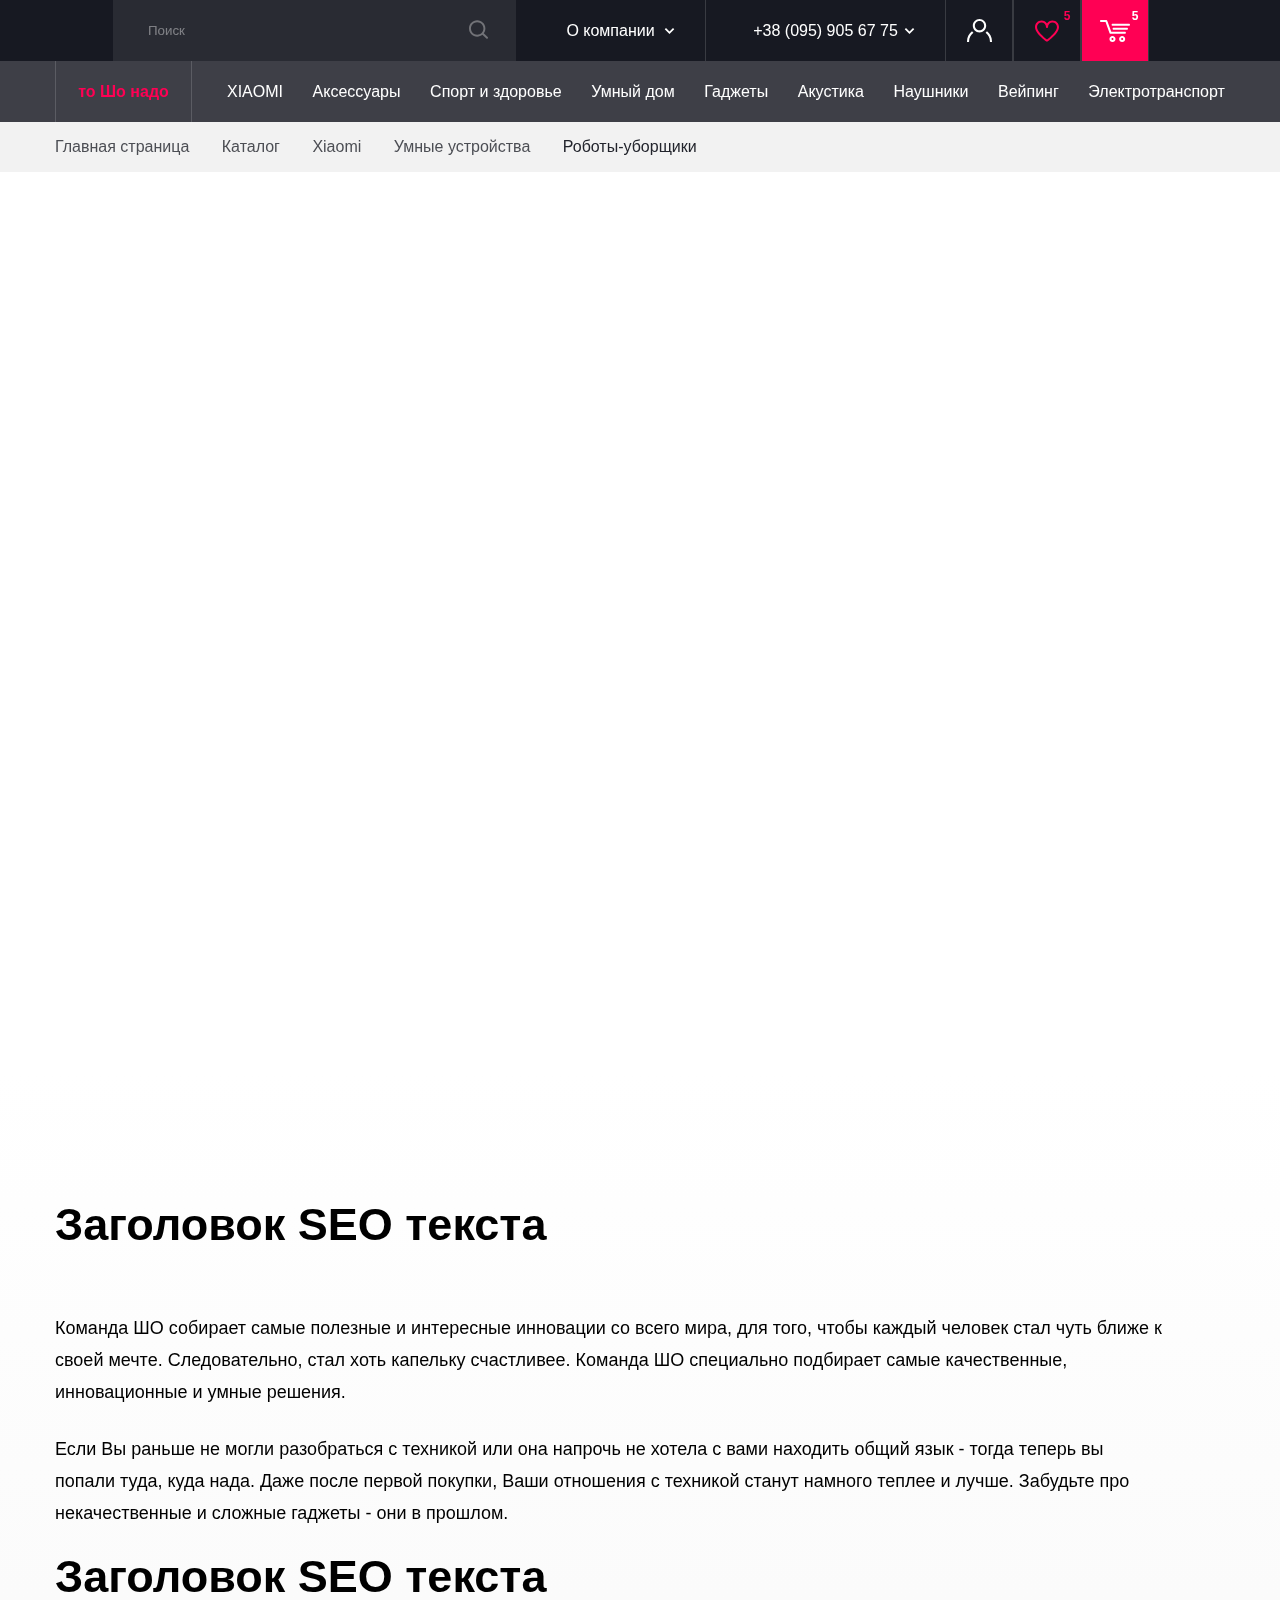
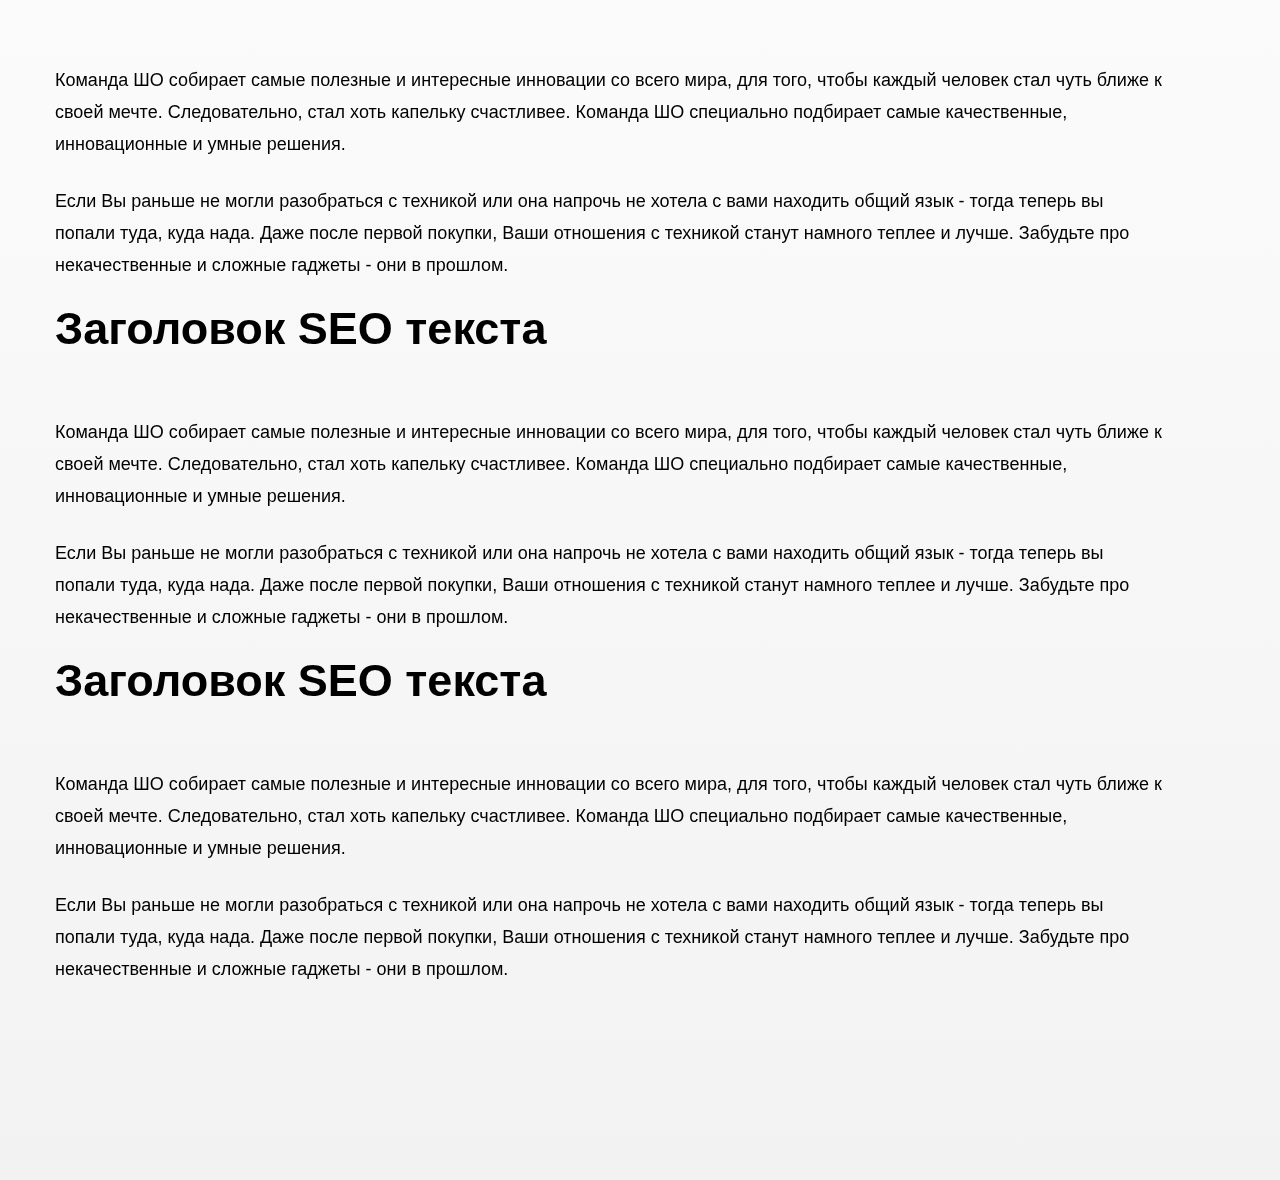
==== delivery.html @ 30cefb41 "created delivery" ====
<!DOCTYPE html>
<html lang="en">

<head>
    <meta charset="UTF-8">
    <meta name="description" content="">
    <meta name="viewport" content="width=device-width, initial-scale=1.0">
    <meta http-equiv="X-UA-Compatible" content="ie=edge">
    <title>Шонадо</title>

    <link rel="stylesheet" href="bower/normalize-css/normalize.css"/>
    <link rel="stylesheet" href="bower/font-awesome/css/font-awesome.css"/>
    <link rel="stylesheet" href="bower/slick-carousel/slick/slick.css"/>
    <link rel="stylesheet" href="libs/fancybox-master/dist/jquery.fancybox.min.css"/>
    <link rel="stylesheet" href="libs/malihu-custom-scrollbar-plugin-master/jquery.mCustomScrollbar.min.css"/>
    <link rel="stylesheet" href="libs/jRange-master/jquery.range.css"/>
    <link rel="stylesheet" href="libs/wow/css/animate.css"/>

    <link rel="stylesheet" href="css/main.css">
    <link rel="stylesheet" href="css/delivery.css">

    <script src="bower/jquery/dist/jquery.js"></script>
    <script src="bower/slick-carousel/slick/slick.min.js"></script>
    <script src="libs/fancybox-master/dist/jquery.fancybox.min.js"></script>
    <script src="libs/malihu-custom-scrollbar-plugin-master/jquery.mCustomScrollbar.concat.min.js"></script>
    <script src="libs/RobinHerbots-Inputmask-1f094e8/dist/jquery.inputmask.bundle.js"></script>
    <script src="libs/RobinHerbots-Inputmask-1f094e8/dist/inputmask/inputmask.phone.extensions.js"></script>
    <script src="libs/autosize-master/dist/autosize.min.js"></script>
    <script src="libs/ellipsis/jquery.ellipsis.min.js"></script>
    <script src="libs/jRange-master/jquery.range.js"></script>
    <script src="libs/wow/js/wow.min.js"></script>

    <script src="js/main.js"></script>

</head>

<body>
<header class="header">
    <div class="header__top">
        <div class="container">
            <a href="#" class="header__logo">
                <img src="img/header-logo.png" alt="">
            </a>

            <form action="" class="header__search">
                <input type="text" name="search" placeholder="Поиск">
                <button>
                    <svg xmlns="http://www.w3.org/2000/svg"
                         xmlns:xlink="http://www.w3.org/1999/xlink"
                         x="0px"
                         y="0px"
                         width="19px"
                         height="19px"
                         viewBox="0 0 19.468 18.96">
                        <path d="M19.149,17.229l-4.06-3.782c1.065-1.407,1.705-3.153,1.705-5.05C16.794,3.767,13.027,0,8.397,0S0,3.767,0,8.396
s3.767,8.396,8.397,8.396c2.014,0,3.863-0.714,5.311-1.9l4.078,3.798c0.193,0.18,0.438,0.269,0.682,0.269
c0.268,0,0.535-0.107,0.732-0.318C19.576,18.237,19.554,17.604,19.149,17.229z M2,8.396C2,4.869,4.87,2,8.397,2
s6.397,2.869,6.397,6.396s-2.87,6.396-6.397,6.396S2,11.924,2,8.396z"></path>
                    </svg>
                </button>

                <div class="header__result">
                    <div class="header__result-list-wrapper">
                        <div class="header__result-list">
                            <a href="#" class="header__result-item">
                                <div class="header__result-image">
                                    <img src="img/result__bg.png" alt="">
                                </div>
                                <div class="header__result-title">
                                    Набор объективов для смартфона MOMAX X-Lens
                                    5in1 Superior Lens Set (CAM6)
                                </div>
                            </a>
                            <!-- /.header__result-item -->

                            <a href="#" class="header__result-item">
                                <div class="header__result-image">
                                    <img src="img/result__bg.png" alt="">
                                </div>
                                <div class="header__result-title">
                                    Набор объективов для смартфона MOMAX X-Lens
                                    5in1 Superior Lens Set (CAM6)
                                </div>
                            </a>
                            <!-- /.header__result-item -->

                            <a href="#" class="header__result-item">
                                <div class="header__result-image">
                                    <img src="img/result__bg.png" alt="">
                                </div>
                                <div class="header__result-title">
                                    Набор объективов для смартфона MOMAX X-Lens
                                    5in1 Superior Lens Set (CAM6)
                                </div>
                            </a>
                            <!-- /.header__result-item -->

                            <a href="#" class="header__result-item">
                                <div class="header__result-image">
                                    <img src="img/result__bg.png" alt="">
                                </div>
                                <div class="header__result-title">
                                    Набор объективов для смартфона MOMAX X-Lens
                                    5in1 Superior Lens Set (CAM6)
                                </div>
                            </a>
                            <!-- /.header__result-item -->

                            <a href="#" class="header__result-item">
                                <div class="header__result-image">
                                    <img src="img/result__bg.png" alt="">
                                </div>
                                <div class="header__result-title">
                                    Набор объективов для смартфона MOMAX X-Lens
                                    5in1 Superior Lens Set (CAM6)
                                </div>
                            </a>
                            <!-- /.header__result-item -->
                            <a href="#" class="header__result-item">
                                <div class="header__result-image">
                                    <img src="img/result__bg.png" alt="">
                                </div>
                                <div class="header__result-title">
                                    Набор объективов для смартфона MOMAX X-Lens
                                    5in1 Superior Lens Set (CAM6)
                                </div>
                            </a>
                            <!-- /.header__result-item -->

                            <a href="#" class="header__result-item">
                                <div class="header__result-image">
                                    <img src="img/result__bg.png" alt="">
                                </div>
                                <div class="header__result-title">
                                    Набор объективов для смартфона MOMAX X-Lens
                                    5in1 Superior Lens Set (CAM6)
                                </div>
                            </a>
                            <!-- /.header__result-item -->

                            <a href="#" class="header__result-item">
                                <div class="header__result-image">
                                    <img src="img/result__bg.png" alt="">
                                </div>
                                <div class="header__result-title">
                                    Набор объективов для смартфона MOMAX X-Lens
                                    5in1 Superior Lens Set (CAM6)
                                </div>
                            </a>
                            <!-- /.header__result-item -->
                            <a href="#" class="header__result-item">
                                <div class="header__result-image">
                                    <img src="img/result__bg.png" alt="">
                                </div>
                                <div class="header__result-title">
                                    Набор объективов для смартфона MOMAX X-Lens
                                    5in1 Superior Lens Set (CAM6)
                                </div>
                            </a>
                            <!-- /.header__result-item -->

                            <a href="#" class="header__result-item">
                                <div class="header__result-image">
                                    <img src="img/result__bg.png" alt="">
                                </div>
                                <div class="header__result-title">
                                    Набор объективов для смартфона MOMAX X-Lens
                                    5in1 Superior Lens Set (CAM6)
                                </div>
                            </a>
                            <!-- /.header__result-item -->
                        </div>
                        <!-- /.header__list -->
                    </div>
                    <!-- /.header__result-list-wrapper -->

                    <a href="#" class="header__result-all">
                        Все результаты
                        <svg xmlns="http://www.w3.org/2000/svg"
                             xmlns:xlink="http://www.w3.org/1999/xlink"
                             x="0px"
                             y="0px"
                             width="18px"
                             height="16px"
                             viewBox="0 0 17.414 16">
                            <path d="M9.707,0.293c-0.391-0.391-1.023-0.391-1.414,0s-0.391,1.023,0,1.414L13.586,7H0v2h13.586l-5.293,5.293
c-0.391,0.391-0.391,1.023,0,1.414C8.488,15.902,8.744,16,9,16s0.512-0.098,0.707-0.293L17.414,8L9.707,0.293z"></path>
                        </svg>
                    </a>
                </div>
                <!-- /.header__result -->

            </form>
            <!-- /.header__search -->

            <div class="header__catalog">
                <a href="#">
                    <svg xmlns="http://www.w3.org/2000/svg" width="17" height="14" viewBox="0 0 17 14">
                        <defs>
                            <path id="a" d="M270 25v-2h17v2z"></path>
                            <path id="b" d="M270 31v-2h17v2z"></path>
                            <path id="c" d="M270 37v-2h17v2z"></path>
                        </defs>
                        <g transform="translate(-270 -23)">
                            <use fill="#fff" xlink:href="#a"></use>
                        </g>
                        <g transform="translate(-270 -23)">
                            <use fill="#fff" xlink:href="#b"></use>
                        </g>
                        <g transform="translate(-270 -23)">
                            <use fill="#fff" xlink:href="#c"></use>
                        </g>
                    </svg>
                    Каталог
                </a>

                <div class="header__mobile-menu-wrap">
                    <div class="header__mobile-menu-inner">
                        <div class="header__mobile-list">
                            <div class="header__mobile-btns">
                                <div class="header__mobile-btn">
                                    <a class="login" data-fancybox
                                       data-src="#sign"
                                       href="javascript:">
                                        <svg xmlns="http://www.w3.org/2000/svg"
                                             x="0px"
                                             y="0px"
                                             width="48px"
                                             height="45px"
                                             viewBox="0 0 24.108 22.187">
                                            <g>
                                                <path d="M4.828,11.851C1.903,14.053,0,17.542,0,21.477v0.71h2v-0.71c0-3.358,1.661-6.329,4.198-8.157C5.688,12.884,5.23,12.39,4.828,11.851z"></path>
                                                <path d="M19.28,11.851c-0.403,0.539-0.86,1.033-1.37,1.469c2.537,1.827,4.198,4.798,4.198,8.157v0.71h2v-0.71C24.108,17.542,22.205,14.053,19.28,11.851z"></path>
                                                <path d="M12.054,0C8.493,0,5.596,2.897,5.596,6.458c0,3.562,2.897,6.459,6.458,6.459s6.458-2.897,6.458-6.459C18.512,2.897,15.615,0,12.054,0z M12.054,10.917c-2.458,0-4.458-2-4.458-4.459C7.596,4,9.596,2,12.054,2c2.458,0,4.458,2,4.458,4.458C16.512,8.917,14.512,10.917,12.054,10.917z"></path>
                                            </g>
                                        </svg>
                                    </a>
                                    <!-- /.header__login -->
                                </div>
                                <!-- /.header__mobile-btn -->

                                <div class="header__mobile-btn">
                                    <a href="#" class="like">
                                        <svg xmlns="http://www.w3.org/2000/svg"
                                             x="0px"
                                             y="0px"
                                             width="48px"
                                             height="42px"
                                             viewBox="0 0 23.796 21.068">
                                            <path d="M17.347,0c-2.29,0-4.304,1.199-5.449,3.003C10.754,1.199,8.739,0,6.449,0C2.893,0,0,2.894,0,6.449c0,6.466,10.864,14.117,11.326,14.439c0.172,0.12,0.372,0.18,0.572,0.18s0.4-0.06,0.572-0.18c0.462-0.322,11.326-7.974,11.326-14.439C23.796,2.894,20.903,0,17.347,0z M11.898,18.838C8.678,16.472,2,10.688,2,6.449C2,3.996,3.996,2,6.449,2s4.449,1.996,4.449,4.449c0,0.553,0.448,1,1,1s1-0.447,1-1C12.898,3.996,14.894,2,17.347,2s4.449,1.996,4.449,4.449C21.796,10.683,15.118,16.47,11.898,18.838z"></path>
                                        </svg>
                                    </a>
                                    <!-- /.header__like -->
                                </div>
                                <!-- /.header__mobile-btn -->

                                <div class="header__mobile-btn search">
                                    <a href="#">
                                        <svg xmlns="http://www.w3.org/2000/svg"
                                             x="0px"
                                             y="0px"
                                             width="43px"
                                             height="41px"
                                             viewBox="0 0 19.468 18.96">
                                            <path fill="#fff"
                                                  d="M19.149,17.229l-4.06-3.782c1.065-1.407,1.705-3.153,1.705-5.05C16.794,3.767,13.027,0,8.397,0S0,3.767,0,8.396s3.767,8.396,8.397,8.396c2.014,0,3.863-0.714,5.311-1.9l4.078,3.798c0.193,0.18,0.438,0.269,0.682,0.269c0.268,0,0.535-0.107,0.732-0.318C19.576,18.237,19.554,17.604,19.149,17.229z M2,8.396C2,4.869,4.87,2,8.397,2s6.397,2.869,6.397,6.396s-2.87,6.396-6.397,6.396S2,11.924,2,8.396z"></path>
                                        </svg>
                                    </a>
                                    <!-- /.header__login -->
                                </div>
                                <!-- /.header__mobile-btn -->

                            </div>
                            <!-- /.header__mobile-btns -->

                            <div class="header__mobile-search">
                                <form action="" class="header__search">
                                    <input type="text" name="search" placeholder="Поиск">
                                    <button>
                                        <svg xmlns="http://www.w3.org/2000/svg"
                                             xmlns:xlink="http://www.w3.org/1999/xlink"
                                             x="0px"
                                             y="0px"
                                             width="19px"
                                             height="19px"
                                             viewBox="0 0 19.468 18.96">
                                            <path d="M19.149,17.229l-4.06-3.782c1.065-1.407,1.705-3.153,1.705-5.05C16.794,3.767,13.027,0,8.397,0S0,3.767,0,8.396
s3.767,8.396,8.397,8.396c2.014,0,3.863-0.714,5.311-1.9l4.078,3.798c0.193,0.18,0.438,0.269,0.682,0.269
c0.268,0,0.535-0.107,0.732-0.318C19.576,18.237,19.554,17.604,19.149,17.229z M2,8.396C2,4.869,4.87,2,8.397,2
s6.397,2.869,6.397,6.396s-2.87,6.396-6.397,6.396S2,11.924,2,8.396z"></path>
                                        </svg>
                                    </button>
                                </form>
                                <!-- /.header__search -->
                            </div>
                            <!-- /.header__mobile-search -->

                            <div class="header__mobile-phones">
                                <a href="tel:380959056775">+38 (095) 905 67 75</a>
                                <a href="tel:380675425335">+38 (067) 542 53 35</a>
                                <a href="#" class="recall">Перезвонить</a>
                            </div>
                            <!-- /.header__mobile-phones -->

                            <div class="header__mobile-about">
                                <a href="#" class="">
                                    О компании
                                    <span class="open active">
<svg version="1.1"
     id="Layer_1"
     xmlns="http://www.w3.org/2000/svg"
     xmlns:xlink="http://www.w3.org/1999/xlink"
     x="0px"
     y="0px"
     width="11px"
     height="6px"
     viewBox="0 0 16.121 10.182">
<g>
<polygon points="8.061,10.182 0,2.121 2.121,0 8.061,5.939 14,0 16.121,2.121 	"></polygon>
</g>
</svg>
</span>
                                    <span class="close">
<svg xmlns="http://www.w3.org/2000/svg" xmlns:xlink="http://www.w3.org/1999/xlink" x="0px" y="0px"
     width="11px" height="6px" viewBox="0 0 12.474 8.156">
<g>
<polygon points="11,8.156 6.237,2.96 1.474,8.156 0,6.804 6.237,0 12.474,6.804 	"></polygon>
</g>
</svg>
</span>
                                </a>

                                <div class="header__mobile-about-wrap">
                                    <div class="header__mobile-about-inner">
                                        <a href="#">О нас</a>
                                        <a href="#">Доставка</a>
                                        <a href="#">Оплата</a>
                                        <a href="#">Поставщикам</a>
                                        <a href="#">Новости</a>
                                        <a href="#">Отзывы</a>
                                        <a href="#">Контакты</a>
                                        <a href="#">FAQ</a>
                                        <a href="#">Сервисный центр</a>
                                    </div>
                                    <!-- /.header__mobile-about-inner -->
                                </div>
                                <!-- /.header__mobile-about-wrap -->
                            </div>
                            <!-- /.header__mobile-about -->
                        </div>
                        <!-- /.header__mobile-list -->
                    </div>
                    <!-- /.header__mobile-menu-inner -->
                </div>
                <!-- /.header__mobile-menu-wrap -->
            </div>
            <!-- /.header__catalog -->

            <div class="header__about">
                <a href="#" class="">
                    О компании
                    <span class="open active">
<svg version="1.1"
     id="Layer_1"
     xmlns="http://www.w3.org/2000/svg"
     xmlns:xlink="http://www.w3.org/1999/xlink"
     x="0px"
     y="0px"
     width="11px"
     height="6px"
     viewBox="0 0 16.121 10.182">
<g>
<polygon points="8.061,10.182 0,2.121 2.121,0 8.061,5.939 14,0 16.121,2.121 	"></polygon>
</g>
</svg>
</span>
                    <span class="close">
								<svg
                                        xmlns="http://www.w3.org/2000/svg"
                                        xmlns:xlink="http://www.w3.org/1999/xlink"
                                        x="0px"
                                        y="0px"
                                        width="11px"
                                        height="6px"
                                        viewBox="0 0 12.474 8.156">
								<g>
								<polygon points="11,8.156 6.237,2.96 1.474,8.156 0,6.804 6.237,0 12.474,6.804 	"></polygon>
								</g>
								</svg>
							</span>
                </a>

                <div class="header__about-hover">
                    <div class="header__about-inner">
                        <a data-fancybox
                           data-src="#add-to-cart"
                           href="javascript:;">О нас
                        </a>
                        <a data-fancybox
                           data-src="#good"
                           href="javascript:;">Доставка
                        </a>
                        <a data-fancybox
                           data-src="#store"
                           href="javascript:;">Оплата
                        </a>
                        <a data-fancybox
                           data-src="#callback"
                           href="javascript:;">Поставщикам
                        </a>
                        <a data-fancybox
                           data-src="#in-stock"
                           href="javascript:;">Новости
                        </a>
                        <a data-fancybox
                           data-src="#question"
                           href="javascript:;">Отзывы
                        </a>
                        <a href="#">Контакты</a>
                        <a href="#">FAQ</a>
                        <a href="#">Сервисный центр</a>
                    </div>
                    <!-- /.header__about-inner -->
                </div>
                <!-- /.header__about-hover -->
            </div>
            <!-- /.header__about -->

            <div class="header__phone">
                <a href="#">
                    +38 (095) 905 67 75
                    <span class="open active">
<svg version="1.1"
     id="Layer_1"
     xmlns="http://www.w3.org/2000/svg"
     xmlns:xlink="http://www.w3.org/1999/xlink"
     x="0px"
     y="0px"
     width="11px"
     height="6px"
     viewBox="0 0 16.121 10.182">
<g>
<polygon points="8.061,10.182 0,2.121 2.121,0 8.061,5.939 14,0 16.121,2.121 	"></polygon>
</g>
</svg>
</span>
                    <span class="close">
<svg xmlns="http://www.w3.org/2000/svg" xmlns:xlink="http://www.w3.org/1999/xlink" x="0px" y="0px"
     width="11px" height="6px" viewBox="0 0 12.474 8.156">
<g>
<polygon points="11,8.156 6.237,2.96 1.474,8.156 0,6.804 6.237,0 12.474,6.804 	"></polygon>
</g>
</svg>
</span>
                </a>

                <div class="header__phone-hover">
                    <div class="header__phone-inner">
                        <a href="tel:+380675425335">
                            +38 (067) 542 53 35
                        </a>
                        <a href="#" class="recall">
                            Перезвонить
                        </a>
                    </div>
                    <!-- /.header__phone-inner -->
                </div>
                <!-- /.header__phone-hover -->
            </div>
            <!-- /.header__phone -->

            <div class="header__action-link search">
                <a href="#">
                    <svg xmlns="http://www.w3.org/2000/svg" x="0px" y="0px"
                         width="19px" height="19px" viewBox="0 0 19.468 18.96">
                        <path fill="#fff" d="M19.149,17.229l-4.06-3.782c1.065-1.407,1.705-3.153,1.705-5.05C16.794,3.767,13.027,0,8.397,0S0,3.767,0,8.396
s3.767,8.396,8.397,8.396c2.014,0,3.863-0.714,5.311-1.9l4.078,3.798c0.193,0.18,0.438,0.269,0.682,0.269
c0.268,0,0.535-0.107,0.732-0.318C19.576,18.237,19.554,17.604,19.149,17.229z M2,8.396C2,4.869,4.87,2,8.397,2
s6.397,2.869,6.397,6.396s-2.87,6.396-6.397,6.396S2,11.924,2,8.396z"></path>
                    </svg>
                </a>
                <!-- /.header__login -->
            </div>
            <!-- /.header__action-link -->

            <div class="header__action-link">
                <a class="login" data-fancybox
                   data-src="#sign"
                   href="javascript:">
                    <svg xmlns="http://www.w3.org/2000/svg"
                         x="0px"
                         y="0px"
                         width="25px"
                         height="23px"
                         viewBox="0 0 24.108 22.187">
                        <g>
                            <path d="M4.828,11.851C1.903,14.053,0,17.542,0,21.477v0.71h2v-0.71c0-3.358,1.661-6.329,4.198-8.157
C5.688,12.884,5.23,12.39,4.828,11.851z"></path>
                            <path d="M19.28,11.851c-0.403,0.539-0.86,1.033-1.37,1.469c2.537,1.827,4.198,4.798,4.198,8.157v0.71h2v-0.71
C24.108,17.542,22.205,14.053,19.28,11.851z"></path>
                            <path d="M12.054,0C8.493,0,5.596,2.897,5.596,6.458c0,3.562,2.897,6.459,6.458,6.459s6.458-2.897,6.458-6.459
C18.512,2.897,15.615,0,12.054,0z M12.054,10.917c-2.458,0-4.458-2-4.458-4.459C7.596,4,9.596,2,12.054,2
c2.458,0,4.458,2,4.458,4.458C16.512,8.917,14.512,10.917,12.054,10.917z"></path>
                        </g>
                    </svg>
                </a>
                <!-- /.header__login -->
            </div>
            <!-- /.header__action-link -->

            <div class="header__action-link">
                <a href="#" class="like active">
                    <svg xmlns="http://www.w3.org/2000/svg"
                         x="0px"
                         y="0px"
                         width="24px"
                         height="22px"
                         viewBox="0 0 23.796 21.068">
                        <path d="M17.347,0c-2.29,0-4.304,1.199-5.449,3.003C10.754,1.199,8.739,0,6.449,0C2.893,0,0,2.894,0,6.449
c0,6.466,10.864,14.117,11.326,14.439c0.172,0.12,0.372,0.18,0.572,0.18s0.4-0.06,0.572-0.18
c0.462-0.322,11.326-7.974,11.326-14.439C23.796,2.894,20.903,0,17.347,0z M11.898,18.838C8.678,16.472,2,10.688,2,6.449
C2,3.996,3.996,2,6.449,2s4.449,1.996,4.449,4.449c0,0.553,0.448,1,1,1s1-0.447,1-1C12.898,3.996,14.894,2,17.347,2
s4.449,1.996,4.449,4.449C21.796,10.683,15.118,16.47,11.898,18.838z"></path>
                    </svg>
                    <span class="counter">5</span>
                </a>
                <!-- /.header__like -->

                <div class="like__fade">
                    Товар добавлен
                </div>
                <!-- /.like__fade -->
            </div>
            <!-- /.header__action-link -->

            <div class="header__action-link cart">
                <a href="#" class=" cart">
                    <svg xmlns="http://www.w3.org/2000/svg"
                         x="0px"
                         y="0px"
                         width="30px"
                         height="22px"
                         viewBox="0 0 29.292 21.479">
                        <g>
                            <path d="M28.292,3.542h-16c-0.552,0-1,0.447-1,1s0.448,1,1,1h16c0.552,0,1-0.447,1-1S28.844,3.542,28.292,3.542z"></path>
                            <path d="M26.292,7.542h-13c-0.552,0-1,0.447-1,1s0.448,1,1,1h13c0.552,0,1-0.447,1-1S26.844,7.542,26.292,7.542z"></path>
                            <path d="M24.292,11.542H10.994L7.065,0.66C6.922,0.264,6.546,0,6.125,0H1C0.448,0,0,0.447,0,1s0.448,1,1,1h4.423l3.928,10.882
c0.143,0.396,0.519,0.66,0.94,0.66h14c0.552,0,1-0.447,1-1S24.844,11.542,24.292,11.542z"></path>
                            <path d="M12.186,15.542c-1.637,0-2.969,1.332-2.969,2.969s1.332,2.969,2.969,2.969s2.969-1.332,2.969-2.969
S13.823,15.542,12.186,15.542z M12.186,19.479c-0.534,0-0.969-0.435-0.969-0.969s0.435-0.969,0.969-0.969s0.969,0.435,0.969,0.969
S12.72,19.479,12.186,19.479z"></path>
                            <path d="M21.64,15.542c-1.637,0-2.969,1.332-2.969,2.969s1.332,2.969,2.969,2.969s2.969-1.332,2.969-2.969
S23.277,15.542,21.64,15.542z M21.64,19.479c-0.534,0-0.969-0.435-0.969-0.969s0.435-0.969,0.969-0.969s0.969,0.435,0.969,0.969
S22.174,19.479,21.64,19.479z"></path>
                        </g>
                    </svg>
                    <span class="counter">5</span>
                </a>
                <!-- /.header__cart -->

                <div class="header__cart-hover">
                    <div class="header__cart-top">
                        <div class="header__cart-list">
                            <div class="header__cart-item">
                                <div class="header__item-left">
                                    <div class="header__item-image">
                                        <img src="img/hover-cart-image.png" alt="">
                                    </div>
                                    <!-- /.header__item-image -->
                                </div>
                                <!-- /.header__item-left -->

                                <div class="header__item-right">
                                    <div class="header__item-top">
                                        <div class="header__item-title">
                                            Акустика MARSHALL Portable Speaker Kilburn Black (409118)
                                        </div>
                                        <a href="#" class="header__item-delete">
                                            <svg xmlns="http://www.w3.org/2000/svg" x="0px" y="0px"
                                                 width="20px" height="25px" viewBox="0 0 20 25">
                                                <g>
                                                    <path fill="#d9d9d9" d="M18,8H2C1.7,8,1.417,8.135,1.227,8.366S0.96,8.902,1.02,9.196l3,15C4.113,24.663,4.523,25,5,25h10
c0.477,0,0.887-0.337,0.98-0.804l3-15c0.059-0.294-0.017-0.599-0.207-0.83S18.3,8,18,8z M14.18,23h-2l1.806-10.836
c0.091-0.544-0.277-1.06-0.822-1.15c-0.548-0.097-1.06,0.278-1.151,0.822L10.153,23H9.847L7.986,11.836
c-0.091-0.545-0.603-0.919-1.151-0.822c-0.544,0.091-0.913,0.606-0.822,1.15L7.82,23h-2l-2.6-13H16.78L14.18,23z"></path>
                                                    <path fill="#d9d9d9" d="M19,4h-4.101C14.434,1.721,12.414,0,10,0S5.566,1.721,5.101,4H1C0.448,4,0,4.447,0,5s0.448,1,1,1h18c0.552,0,1-0.447,1-1
S19.552,4,19,4z M10,2c1.302,0,2.402,0.839,2.816,2H7.184C7.598,2.839,8.698,2,10,2z"></path>
                                                </g>
                                            </svg>
                                        </a>
                                    </div>
                                    <!-- /.header__item-top -->

                                    <div class="header__item-bottom">
                                        <div class="header__cart-counter">
                                            <a href="#" class="header__cart-minus">
                                                <svg xmlns="http://www.w3.org/2000/svg" x="0px" y="0px"
                                                     width="31px" height="31px" viewBox="0 0 31 31">
                                                    <path fill="#b2b2b2" class="st0" d="M15.5,1C23.495,1,30,7.505,30,15.5S23.495,30,15.5,30S1,23.495,1,15.5S7.505,1,15.5,1 M15.5,0
C6.94,0,0,6.94,0,15.5S6.94,31,15.5,31S31,24.06,31,15.5S24.06,0,15.5,0L15.5,0z"></path>
                                                    <polygon fill="#b2b2b2"
                                                             class="st1"
                                                             points="21,15 16,15 15,15 10,15 10,16 16,16 21,16 "></polygon>
                                                </svg>
                                            </a>

                                            <span class="qnt">1</span>

                                            <a href="#" class="header__cart-plus">
                                                <svg xmlns="http://www.w3.org/2000/svg" x="0px" y="0px"
                                                     width="31px" height="31px" viewBox="0 0 31 31">
                                                    <path fill="#b2b2b2" class="st0" d="M15.5,1C23.495,1,30,7.505,30,15.5S23.495,30,15.5,30S1,23.495,1,15.5S7.505,1,15.5,1 M15.5,0
C6.94,0,0,6.94,0,15.5S6.94,31,15.5,31S31,24.06,31,15.5S24.06,0,15.5,0L15.5,0z"></path>
                                                    <polygon fill="#b2b2b2"
                                                             class="st1"
                                                             points="21,15 16,15 16,10 15,10 15,15 10,15 10,16 15,16 15,21 16,21 16,16 21,16 "></polygon>
                                                </svg>
                                            </a>
                                        </div>
                                        <!-- /.header__cart-counter -->

                                        <div class="header__item-price">
                                            <span>9 769</span>
                                            <span class="uah">грн</span>
                                        </div>
                                    </div>
                                    <!-- /.header__item-bottom -->
                                </div>
                                <!-- /.header__item-right -->
                            </div>
                            <!-- /.header__cart-item -->

                            <div class="header__cart-item">
                                <div class="header__item-left">
                                    <div class="header__item-image">
                                        <img src="img/hover-cart-image.png" alt="">
                                    </div>
                                    <!-- /.header__item-image -->
                                </div>
                                <!-- /.header__item-left -->

                                <div class="header__item-right">
                                    <div class="header__item-top">
                                        <div class="header__item-title">
                                            Акустика MARSHALL Portable Speaker Kilburn Black (409118)
                                        </div>
                                        <a href="#" class="header__item-delete">
                                            <svg xmlns="http://www.w3.org/2000/svg" x="0px" y="0px"
                                                 width="20px" height="25px" viewBox="0 0 20 25">
                                                <g>
                                                    <path fill="#d9d9d9" d="M18,8H2C1.7,8,1.417,8.135,1.227,8.366S0.96,8.902,1.02,9.196l3,15C4.113,24.663,4.523,25,5,25h10
c0.477,0,0.887-0.337,0.98-0.804l3-15c0.059-0.294-0.017-0.599-0.207-0.83S18.3,8,18,8z M14.18,23h-2l1.806-10.836
c0.091-0.544-0.277-1.06-0.822-1.15c-0.548-0.097-1.06,0.278-1.151,0.822L10.153,23H9.847L7.986,11.836
c-0.091-0.545-0.603-0.919-1.151-0.822c-0.544,0.091-0.913,0.606-0.822,1.15L7.82,23h-2l-2.6-13H16.78L14.18,23z"></path>
                                                    <path fill="#d9d9d9" d="M19,4h-4.101C14.434,1.721,12.414,0,10,0S5.566,1.721,5.101,4H1C0.448,4,0,4.447,0,5s0.448,1,1,1h18c0.552,0,1-0.447,1-1
S19.552,4,19,4z M10,2c1.302,0,2.402,0.839,2.816,2H7.184C7.598,2.839,8.698,2,10,2z"></path>
                                                </g>
                                            </svg>
                                        </a>
                                    </div>
                                    <!-- /.header__item-top -->

                                    <div class="header__item-bottom">
                                        <div class="header__cart-counter">
                                            <a href="#" class="header__cart-minus">
                                                <svg xmlns="http://www.w3.org/2000/svg" x="0px" y="0px"
                                                     width="31px" height="31px" viewBox="0 0 31 31">
                                                    <path fill="#b2b2b2" class="st0" d="M15.5,1C23.495,1,30,7.505,30,15.5S23.495,30,15.5,30S1,23.495,1,15.5S7.505,1,15.5,1 M15.5,0
C6.94,0,0,6.94,0,15.5S6.94,31,15.5,31S31,24.06,31,15.5S24.06,0,15.5,0L15.5,0z"></path>
                                                    <polygon fill="#b2b2b2"
                                                             class="st1"
                                                             points="21,15 16,15 15,15 10,15 10,16 16,16 21,16 "></polygon>
                                                </svg>
                                            </a>

                                            <span class="qnt">1</span>

                                            <a href="#" class="header__cart-plus">
                                                <svg xmlns="http://www.w3.org/2000/svg" x="0px" y="0px"
                                                     width="31px" height="31px" viewBox="0 0 31 31">
                                                    <path fill="#b2b2b2" class="st0" d="M15.5,1C23.495,1,30,7.505,30,15.5S23.495,30,15.5,30S1,23.495,1,15.5S7.505,1,15.5,1 M15.5,0
C6.94,0,0,6.94,0,15.5S6.94,31,15.5,31S31,24.06,31,15.5S24.06,0,15.5,0L15.5,0z"></path>
                                                    <polygon fill="#b2b2b2"
                                                             class="st1"
                                                             points="21,15 16,15 16,10 15,10 15,15 10,15 10,16 15,16 15,21 16,21 16,16 21,16 "></polygon>
                                                </svg>
                                            </a>
                                        </div>
                                        <!-- /.header__cart-counter -->

                                        <div class="header__item-price">
                                            <span>9 769</span>
                                            <span class="uah">грн</span>
                                        </div>
                                    </div>
                                    <!-- /.header__item-bottom -->
                                </div>
                                <!-- /.header__item-right -->
                            </div>
                            <!-- /.header__cart-item -->

                            <div class="header__cart-item">
                                <div class="header__item-left">
                                    <div class="header__item-image">
                                        <img src="img/hover-cart-image.png" alt="">
                                    </div>
                                    <!-- /.header__item-image -->
                                </div>
                                <!-- /.header__item-left -->

                                <div class="header__item-right">
                                    <div class="header__item-top">
                                        <div class="header__item-title">
                                            Акустика MARSHALL Portable Speaker Kilburn Black (409118)
                                        </div>
                                        <a href="#" class="header__item-delete">
                                            <svg xmlns="http://www.w3.org/2000/svg" x="0px" y="0px"
                                                 width="20px" height="25px" viewBox="0 0 20 25">
                                                <g>
                                                    <path fill="#d9d9d9" d="M18,8H2C1.7,8,1.417,8.135,1.227,8.366S0.96,8.902,1.02,9.196l3,15C4.113,24.663,4.523,25,5,25h10
c0.477,0,0.887-0.337,0.98-0.804l3-15c0.059-0.294-0.017-0.599-0.207-0.83S18.3,8,18,8z M14.18,23h-2l1.806-10.836
c0.091-0.544-0.277-1.06-0.822-1.15c-0.548-0.097-1.06,0.278-1.151,0.822L10.153,23H9.847L7.986,11.836
c-0.091-0.545-0.603-0.919-1.151-0.822c-0.544,0.091-0.913,0.606-0.822,1.15L7.82,23h-2l-2.6-13H16.78L14.18,23z"></path>
                                                    <path fill="#d9d9d9" d="M19,4h-4.101C14.434,1.721,12.414,0,10,0S5.566,1.721,5.101,4H1C0.448,4,0,4.447,0,5s0.448,1,1,1h18c0.552,0,1-0.447,1-1
S19.552,4,19,4z M10,2c1.302,0,2.402,0.839,2.816,2H7.184C7.598,2.839,8.698,2,10,2z"></path>
                                                </g>
                                            </svg>
                                        </a>
                                    </div>
                                    <!-- /.header__item-top -->

                                    <div class="header__item-bottom">
                                        <div class="header__cart-counter">
                                            <a href="#" class="header__cart-minus">
                                                <svg xmlns="http://www.w3.org/2000/svg" x="0px" y="0px"
                                                     width="31px" height="31px" viewBox="0 0 31 31">
                                                    <path fill="#b2b2b2" class="st0" d="M15.5,1C23.495,1,30,7.505,30,15.5S23.495,30,15.5,30S1,23.495,1,15.5S7.505,1,15.5,1 M15.5,0
C6.94,0,0,6.94,0,15.5S6.94,31,15.5,31S31,24.06,31,15.5S24.06,0,15.5,0L15.5,0z"></path>
                                                    <polygon fill="#b2b2b2"
                                                             class="st1"
                                                             points="21,15 16,15 15,15 10,15 10,16 16,16 21,16 "></polygon>
                                                </svg>
                                            </a>

                                            <span class="qnt">1</span>

                                            <a href="#" class="header__cart-plus">
                                                <svg xmlns="http://www.w3.org/2000/svg" x="0px" y="0px"
                                                     width="31px" height="31px" viewBox="0 0 31 31">
                                                    <path fill="#b2b2b2" class="st0" d="M15.5,1C23.495,1,30,7.505,30,15.5S23.495,30,15.5,30S1,23.495,1,15.5S7.505,1,15.5,1 M15.5,0
C6.94,0,0,6.94,0,15.5S6.94,31,15.5,31S31,24.06,31,15.5S24.06,0,15.5,0L15.5,0z"></path>
                                                    <polygon fill="#b2b2b2"
                                                             class="st1"
                                                             points="21,15 16,15 16,10 15,10 15,15 10,15 10,16 15,16 15,21 16,21 16,16 21,16 "></polygon>
                                                </svg>
                                            </a>
                                        </div>
                                        <!-- /.header__cart-counter -->

                                        <div class="header__item-price">
                                            <span>9 769</span>
                                            <span class="uah">грн</span>
                                        </div>
                                    </div>
                                    <!-- /.header__item-bottom -->
                                </div>
                                <!-- /.header__item-right -->
                            </div>
                            <!-- /.header__cart-item -->

                            <div class="header__cart-item">
                                <div class="header__item-left">
                                    <div class="header__item-image">
                                        <img src="img/hover-cart-image.png" alt="">
                                    </div>
                                    <!-- /.header__item-image -->
                                </div>
                                <!-- /.header__item-left -->

                                <div class="header__item-right">
                                    <div class="header__item-top">
                                        <div class="header__item-title">
                                            Акустика MARSHALL Portable Speaker Kilburn Black (409118)
                                        </div>
                                        <a href="#" class="header__item-delete">
                                            <svg xmlns="http://www.w3.org/2000/svg" x="0px" y="0px"
                                                 width="20px" height="25px" viewBox="0 0 20 25">
                                                <g>
                                                    <path fill="#d9d9d9" d="M18,8H2C1.7,8,1.417,8.135,1.227,8.366S0.96,8.902,1.02,9.196l3,15C4.113,24.663,4.523,25,5,25h10
c0.477,0,0.887-0.337,0.98-0.804l3-15c0.059-0.294-0.017-0.599-0.207-0.83S18.3,8,18,8z M14.18,23h-2l1.806-10.836
c0.091-0.544-0.277-1.06-0.822-1.15c-0.548-0.097-1.06,0.278-1.151,0.822L10.153,23H9.847L7.986,11.836
c-0.091-0.545-0.603-0.919-1.151-0.822c-0.544,0.091-0.913,0.606-0.822,1.15L7.82,23h-2l-2.6-13H16.78L14.18,23z"></path>
                                                    <path fill="#d9d9d9" d="M19,4h-4.101C14.434,1.721,12.414,0,10,0S5.566,1.721,5.101,4H1C0.448,4,0,4.447,0,5s0.448,1,1,1h18c0.552,0,1-0.447,1-1
S19.552,4,19,4z M10,2c1.302,0,2.402,0.839,2.816,2H7.184C7.598,2.839,8.698,2,10,2z"></path>
                                                </g>
                                            </svg>
                                        </a>
                                    </div>
                                    <!-- /.header__item-top -->

                                    <div class="header__item-bottom">
                                        <div class="header__cart-counter">
                                            <a href="#" class="header__cart-minus">
                                                <svg xmlns="http://www.w3.org/2000/svg" x="0px" y="0px"
                                                     width="31px" height="31px" viewBox="0 0 31 31">
                                                    <path fill="#b2b2b2" class="st0" d="M15.5,1C23.495,1,30,7.505,30,15.5S23.495,30,15.5,30S1,23.495,1,15.5S7.505,1,15.5,1 M15.5,0
C6.94,0,0,6.94,0,15.5S6.94,31,15.5,31S31,24.06,31,15.5S24.06,0,15.5,0L15.5,0z"></path>
                                                    <polygon fill="#b2b2b2"
                                                             class="st1"
                                                             points="21,15 16,15 15,15 10,15 10,16 16,16 21,16 "></polygon>
                                                </svg>
                                            </a>

                                            <span class="qnt">1</span>

                                            <a href="#" class="header__cart-plus">
                                                <svg xmlns="http://www.w3.org/2000/svg" x="0px" y="0px"
                                                     width="31px" height="31px" viewBox="0 0 31 31">
                                                    <path fill="#b2b2b2" class="st0" d="M15.5,1C23.495,1,30,7.505,30,15.5S23.495,30,15.5,30S1,23.495,1,15.5S7.505,1,15.5,1 M15.5,0
C6.94,0,0,6.94,0,15.5S6.94,31,15.5,31S31,24.06,31,15.5S24.06,0,15.5,0L15.5,0z"></path>
                                                    <polygon fill="#b2b2b2"
                                                             class="st1"
                                                             points="21,15 16,15 16,10 15,10 15,15 10,15 10,16 15,16 15,21 16,21 16,16 21,16 "></polygon>
                                                </svg>
                                            </a>
                                        </div>
                                        <!-- /.header__cart-counter -->

                                        <div class="header__item-price">
                                            <span>9 769</span>
                                            <span class="uah">грн</span>
                                        </div>
                                    </div>
                                    <!-- /.header__item-bottom -->
                                </div>
                                <!-- /.header__item-right -->
                            </div>
                            <!-- /.header__cart-item -->

                            <div class="header__cart-item">
                                <div class="header__item-left">
                                    <div class="header__item-image">
                                        <img src="img/hover-cart-image.png" alt="">
                                    </div>
                                    <!-- /.header__item-image -->
                                </div>
                                <!-- /.header__item-left -->

                                <div class="header__item-right">
                                    <div class="header__item-top">
                                        <div class="header__item-title">
                                            Акустика MARSHALL Portable Speaker Kilburn Black (409118)
                                        </div>
                                        <a href="#" class="header__item-delete">
                                            <svg xmlns="http://www.w3.org/2000/svg" x="0px" y="0px"
                                                 width="20px" height="25px" viewBox="0 0 20 25">
                                                <g>
                                                    <path fill="#d9d9d9" d="M18,8H2C1.7,8,1.417,8.135,1.227,8.366S0.96,8.902,1.02,9.196l3,15C4.113,24.663,4.523,25,5,25h10
c0.477,0,0.887-0.337,0.98-0.804l3-15c0.059-0.294-0.017-0.599-0.207-0.83S18.3,8,18,8z M14.18,23h-2l1.806-10.836
c0.091-0.544-0.277-1.06-0.822-1.15c-0.548-0.097-1.06,0.278-1.151,0.822L10.153,23H9.847L7.986,11.836
c-0.091-0.545-0.603-0.919-1.151-0.822c-0.544,0.091-0.913,0.606-0.822,1.15L7.82,23h-2l-2.6-13H16.78L14.18,23z"></path>
                                                    <path fill="#d9d9d9" d="M19,4h-4.101C14.434,1.721,12.414,0,10,0S5.566,1.721,5.101,4H1C0.448,4,0,4.447,0,5s0.448,1,1,1h18c0.552,0,1-0.447,1-1
S19.552,4,19,4z M10,2c1.302,0,2.402,0.839,2.816,2H7.184C7.598,2.839,8.698,2,10,2z"></path>
                                                </g>
                                            </svg>
                                        </a>
                                    </div>
                                    <!-- /.header__item-top -->

                                    <div class="header__item-bottom">
                                        <div class="header__cart-counter">
                                            <a href="#" class="header__cart-minus">
                                                <svg xmlns="http://www.w3.org/2000/svg" x="0px" y="0px"
                                                     width="31px" height="31px" viewBox="0 0 31 31">
                                                    <path fill="#b2b2b2" class="st0" d="M15.5,1C23.495,1,30,7.505,30,15.5S23.495,30,15.5,30S1,23.495,1,15.5S7.505,1,15.5,1 M15.5,0
C6.94,0,0,6.94,0,15.5S6.94,31,15.5,31S31,24.06,31,15.5S24.06,0,15.5,0L15.5,0z"></path>
                                                    <polygon fill="#b2b2b2"
                                                             class="st1"
                                                             points="21,15 16,15 15,15 10,15 10,16 16,16 21,16 "></polygon>
                                                </svg>
                                            </a>

                                            <span class="qnt">1</span>

                                            <a href="#" class="header__cart-plus">
                                                <svg xmlns="http://www.w3.org/2000/svg" x="0px" y="0px"
                                                     width="31px" height="31px" viewBox="0 0 31 31">
                                                    <path fill="#b2b2b2" class="st0" d="M15.5,1C23.495,1,30,7.505,30,15.5S23.495,30,15.5,30S1,23.495,1,15.5S7.505,1,15.5,1 M15.5,0
C6.94,0,0,6.94,0,15.5S6.94,31,15.5,31S31,24.06,31,15.5S24.06,0,15.5,0L15.5,0z"></path>
                                                    <polygon fill="#b2b2b2"
                                                             class="st1"
                                                             points="21,15 16,15 16,10 15,10 15,15 10,15 10,16 15,16 15,21 16,21 16,16 21,16 "></polygon>
                                                </svg>
                                            </a>
                                        </div>
                                        <!-- /.header__cart-counter -->

                                        <div class="header__item-price">
                                            <span>9 769</span>
                                            <span class="uah">грн</span>
                                        </div>
                                    </div>
                                    <!-- /.header__item-bottom -->
                                </div>
                                <!-- /.header__item-right -->
                            </div>
                            <!-- /.header__cart-item -->

                            <div class="header__cart-item">
                                <div class="header__item-left">
                                    <div class="header__item-image">
                                        <img src="img/hover-cart-image.png" alt="">
                                    </div>
                                    <!-- /.header__item-image -->
                                </div>
                                <!-- /.header__item-left -->

                                <div class="header__item-right">
                                    <div class="header__item-top">
                                        <div class="header__item-title">
                                            Акустика MARSHALL Portable Speaker Kilburn Black (409118)
                                        </div>
                                        <a href="#" class="header__item-delete">
                                            <svg xmlns="http://www.w3.org/2000/svg" x="0px" y="0px"
                                                 width="20px" height="25px" viewBox="0 0 20 25">
                                                <g>
                                                    <path fill="#d9d9d9" d="M18,8H2C1.7,8,1.417,8.135,1.227,8.366S0.96,8.902,1.02,9.196l3,15C4.113,24.663,4.523,25,5,25h10
c0.477,0,0.887-0.337,0.98-0.804l3-15c0.059-0.294-0.017-0.599-0.207-0.83S18.3,8,18,8z M14.18,23h-2l1.806-10.836
c0.091-0.544-0.277-1.06-0.822-1.15c-0.548-0.097-1.06,0.278-1.151,0.822L10.153,23H9.847L7.986,11.836
c-0.091-0.545-0.603-0.919-1.151-0.822c-0.544,0.091-0.913,0.606-0.822,1.15L7.82,23h-2l-2.6-13H16.78L14.18,23z"></path>
                                                    <path fill="#d9d9d9" d="M19,4h-4.101C14.434,1.721,12.414,0,10,0S5.566,1.721,5.101,4H1C0.448,4,0,4.447,0,5s0.448,1,1,1h18c0.552,0,1-0.447,1-1
S19.552,4,19,4z M10,2c1.302,0,2.402,0.839,2.816,2H7.184C7.598,2.839,8.698,2,10,2z"></path>
                                                </g>
                                            </svg>
                                        </a>
                                    </div>
                                    <!-- /.header__item-top -->

                                    <div class="header__item-bottom">
                                        <div class="header__cart-counter">
                                            <a href="#" class="header__cart-minus">
                                                <svg xmlns="http://www.w3.org/2000/svg" x="0px" y="0px"
                                                     width="31px" height="31px" viewBox="0 0 31 31">
                                                    <path fill="#b2b2b2" class="st0" d="M15.5,1C23.495,1,30,7.505,30,15.5S23.495,30,15.5,30S1,23.495,1,15.5S7.505,1,15.5,1 M15.5,0
C6.94,0,0,6.94,0,15.5S6.94,31,15.5,31S31,24.06,31,15.5S24.06,0,15.5,0L15.5,0z"></path>
                                                    <polygon fill="#b2b2b2"
                                                             class="st1"
                                                             points="21,15 16,15 15,15 10,15 10,16 16,16 21,16 "></polygon>
                                                </svg>
                                            </a>

                                            <span class="qnt">1</span>

                                            <a href="#" class="header__cart-plus">
                                                <svg xmlns="http://www.w3.org/2000/svg" x="0px" y="0px"
                                                     width="31px" height="31px" viewBox="0 0 31 31">
                                                    <path fill="#b2b2b2" class="st0" d="M15.5,1C23.495,1,30,7.505,30,15.5S23.495,30,15.5,30S1,23.495,1,15.5S7.505,1,15.5,1 M15.5,0
C6.94,0,0,6.94,0,15.5S6.94,31,15.5,31S31,24.06,31,15.5S24.06,0,15.5,0L15.5,0z"></path>
                                                    <polygon fill="#b2b2b2"
                                                             class="st1"
                                                             points="21,15 16,15 16,10 15,10 15,15 10,15 10,16 15,16 15,21 16,21 16,16 21,16 "></polygon>
                                                </svg>
                                            </a>
                                        </div>
                                        <!-- /.header__cart-counter -->

                                        <div class="header__item-price">
                                            <span>9 769</span>
                                            <span class="uah">грн</span>
                                        </div>
                                    </div>
                                    <!-- /.header__item-bottom -->
                                </div>
                                <!-- /.header__item-right -->
                            </div>
                            <!-- /.header__cart-item -->

                            <div class="header__cart-item">
                                <div class="header__item-left">
                                    <div class="header__item-image">
                                        <img src="img/hover-cart-image.png" alt="">
                                    </div>
                                    <!-- /.header__item-image -->
                                </div>
                                <!-- /.header__item-left -->

                                <div class="header__item-right">
                                    <div class="header__item-top">
                                        <div class="header__item-title">
                                            Акустика MARSHALL Portable Speaker Kilburn Black (409118)
                                        </div>
                                        <a href="#" class="header__item-delete">
                                            <svg xmlns="http://www.w3.org/2000/svg" x="0px" y="0px"
                                                 width="20px" height="25px" viewBox="0 0 20 25">
                                                <g>
                                                    <path fill="#d9d9d9" d="M18,8H2C1.7,8,1.417,8.135,1.227,8.366S0.96,8.902,1.02,9.196l3,15C4.113,24.663,4.523,25,5,25h10
c0.477,0,0.887-0.337,0.98-0.804l3-15c0.059-0.294-0.017-0.599-0.207-0.83S18.3,8,18,8z M14.18,23h-2l1.806-10.836
c0.091-0.544-0.277-1.06-0.822-1.15c-0.548-0.097-1.06,0.278-1.151,0.822L10.153,23H9.847L7.986,11.836
c-0.091-0.545-0.603-0.919-1.151-0.822c-0.544,0.091-0.913,0.606-0.822,1.15L7.82,23h-2l-2.6-13H16.78L14.18,23z"></path>
                                                    <path fill="#d9d9d9" d="M19,4h-4.101C14.434,1.721,12.414,0,10,0S5.566,1.721,5.101,4H1C0.448,4,0,4.447,0,5s0.448,1,1,1h18c0.552,0,1-0.447,1-1
S19.552,4,19,4z M10,2c1.302,0,2.402,0.839,2.816,2H7.184C7.598,2.839,8.698,2,10,2z"></path>
                                                </g>
                                            </svg>
                                        </a>
                                    </div>
                                    <!-- /.header__item-top -->

                                    <div class="header__item-bottom">
                                        <div class="header__cart-counter">
                                            <a href="#" class="header__cart-minus">
                                                <svg xmlns="http://www.w3.org/2000/svg" x="0px" y="0px"
                                                     width="31px" height="31px" viewBox="0 0 31 31">
                                                    <path fill="#b2b2b2" class="st0" d="M15.5,1C23.495,1,30,7.505,30,15.5S23.495,30,15.5,30S1,23.495,1,15.5S7.505,1,15.5,1 M15.5,0
C6.94,0,0,6.94,0,15.5S6.94,31,15.5,31S31,24.06,31,15.5S24.06,0,15.5,0L15.5,0z"></path>
                                                    <polygon fill="#b2b2b2"
                                                             class="st1"
                                                             points="21,15 16,15 15,15 10,15 10,16 16,16 21,16 "></polygon>
                                                </svg>
                                            </a>

                                            <span class="qnt">1</span>

                                            <a href="#" class="header__cart-plus">
                                                <svg xmlns="http://www.w3.org/2000/svg" x="0px" y="0px"
                                                     width="31px" height="31px" viewBox="0 0 31 31">
                                                    <path fill="#b2b2b2" class="st0" d="M15.5,1C23.495,1,30,7.505,30,15.5S23.495,30,15.5,30S1,23.495,1,15.5S7.505,1,15.5,1 M15.5,0
C6.94,0,0,6.94,0,15.5S6.94,31,15.5,31S31,24.06,31,15.5S24.06,0,15.5,0L15.5,0z"></path>
                                                    <polygon fill="#b2b2b2"
                                                             class="st1"
                                                             points="21,15 16,15 16,10 15,10 15,15 10,15 10,16 15,16 15,21 16,21 16,16 21,16 "></polygon>
                                                </svg>
                                            </a>
                                        </div>
                                        <!-- /.header__cart-counter -->

                                        <div class="header__item-price">
                                            <span>9 769</span>
                                            <span class="uah">грн</span>
                                        </div>
                                    </div>
                                    <!-- /.header__item-bottom -->
                                </div>
                                <!-- /.header__item-right -->
                            </div>
                            <!-- /.header__cart-item -->
                        </div>
                        <!-- /.header__cart-list -->
                    </div>
                    <!-- /.header__cart-top -->

                    <div class="header__cart-bottom">
                        <div class="header__cart-price">
                            <span>К оплате:</span>
                            <span class="price">827 329</span>
                            <span class="uah">грн</span>
                        </div>

                        <a href="#" class="header__cart-order">
                            Оформить заказ
                        </a>
                    </div>
                    <!-- /.header__cart-bottom -->
                </div>
                <!-- /.header__cart-hover -->

            </div>
            <!-- /.header__action-link -->
        </div>
        <!-- /.container -->
    </div>
    <!-- /.header__top -->

    <div class="header__mobile-top">
        <a href="#" class="header__mobile-toggle">
            <svg xmlns="http://www.w3.org/2000/svg" x="0px" y="0px"
                 width="36px" height="30px" viewBox="0 0 36 30">
                <g>
                    <path fill="#fff"
                          d="M34,26H2c-1.105,0-2,0.895-2,2c0,1.105,0.895,2,2,2h32c1.105,0,2-0.895,2-2C36,26.895,35.105,26,34,26z"></path>
                    <path fill="#fff"
                          d="M2,17h22c1.105,0,2-0.895,2-2c0-1.105-0.895-2-2-2H2c-1.105,0-2,0.895-2,2C0,16.105,0.895,17,2,17z"></path>
                    <path fill="#fff"
                          d="M2,4h32c1.105,0,2-0.895,2-2c0-1.105-0.895-2-2-2H2C0.895,0,0,0.895,0,2C0,3.105,0.895,4,2,4z"></path>
                </g>
            </svg>
        </a>

        <a href="#" class="header__mobile-logo">
            <img src="img/mobile-logo.png" alt="">
        </a>

        <div class="header__action-link cart">
            <a href="#" class="cart">
                <svg xmlns="http://www.w3.org/2000/svg"
                     x="0px"
                     y="0px"
                     width="44px"
                     height="32px"
                     viewBox="0 0 29.292 21.479">
                    <g>
                        <path d="M28.292,3.542h-16c-0.552,0-1,0.447-1,1s0.448,1,1,1h16c0.552,0,1-0.447,1-1S28.844,3.542,28.292,3.542z"></path>
                        <path d="M26.292,7.542h-13c-0.552,0-1,0.447-1,1s0.448,1,1,1h13c0.552,0,1-0.447,1-1S26.844,7.542,26.292,7.542z"></path>
                        <path d="M24.292,11.542H10.994L7.065,0.66C6.922,0.264,6.546,0,6.125,0H1C0.448,0,0,0.447,0,1s0.448,1,1,1h4.423l3.928,10.882
c0.143,0.396,0.519,0.66,0.94,0.66h14c0.552,0,1-0.447,1-1S24.844,11.542,24.292,11.542z"></path>
                        <path d="M12.186,15.542c-1.637,0-2.969,1.332-2.969,2.969s1.332,2.969,2.969,2.969s2.969-1.332,2.969-2.969
S13.823,15.542,12.186,15.542z M12.186,19.479c-0.534,0-0.969-0.435-0.969-0.969s0.435-0.969,0.969-0.969s0.969,0.435,0.969,0.969
S12.72,19.479,12.186,19.479z"></path>
                        <path d="M21.64,15.542c-1.637,0-2.969,1.332-2.969,2.969s1.332,2.969,2.969,2.969s2.969-1.332,2.969-2.969
S23.277,15.542,21.64,15.542z M21.64,19.479c-0.534,0-0.969-0.435-0.969-0.969s0.435-0.969,0.969-0.969s0.969,0.435,0.969,0.969
S22.174,19.479,21.64,19.479z"></path>
                    </g>
                </svg>
                <span class="counter">5</span>
            </a>
            <!-- /.header__cart -->
        </div>
        <!-- /.header__action-link -->

        <div class="header__mobile-favorite">
            Товар добавлен в избранное
        </div>
        <!-- /.header__mobile-favorite -->
    </div>
    <!-- /.header__mobile-top -->

    <div class="header__bottom">
        <div class="container">
            <div class="header__logo-descr">
                <a href="#">то Шо надо</a>
            </div>
            <div class="header__nav">
                <div class="header__nav-item">
                    <a href="#" class="submenu">XIAOMI</a>

                    <div class="header__bottom-hover-menu">
                        <div class="header__hover-left">
                            <div class="header__hover-menu-back">
                                <a href="#">
                                    <svg xmlns="http://www.w3.org/2000/svg"
                                         xmlns:xlink="http://www.w3.org/1999/xlink"
                                         x="0px"
                                         y="0px"
                                         width="17px"
                                         height="16px"
                                         viewBox="0 0 17.414 16">
                                        <path d="M9.707,0.293c-0.391-0.391-1.023-0.391-1.414,0s-0.391,1.023,0,1.414L13.586,7H0v2h13.586l-5.293,5.293
	c-0.391,0.391-0.391,1.023,0,1.414C8.488,15.902,8.744,16,9,16s0.512-0.098,0.707-0.293L17.414,8L9.707,0.293z"></path>
                                    </svg>
                                    Каталог товаров
                                </a>
                            </div>
                            <!-- /.header__hover-back -->

                            <div class="header__hover-list">
                                <div data-tab="1" class="header__hover-list-item active">
                                    <a href="#">
                                        Аксессуары
                                        <i class="fa fa-chevron-right" aria-hidden="true"></i>
                                    </a>
                                </div>
                                <!-- /.header__hover-list-item -->

                                <div data-tab="2" class="header__hover-list-item">
                                    <a href="#">
                                        Гаджеты
                                        <i class="fa fa-chevron-right" aria-hidden="true"></i>
                                    </a>
                                </div>
                                <!-- /.header__hover-list-item -->

                                <div data-tab="3" class="header__hover-list-item">
                                    <a href="#">
                                        Акустика и наушники
                                        <i class="fa fa-chevron-right" aria-hidden="true"></i>
                                    </a>
                                </div>
                                <!-- /.header__hover-list-item -->

                                <div data-tab="4" class="header__hover-list-item">
                                    <a href="#">
                                        Фитнес и здоровье
                                        <i class="fa fa-chevron-right" aria-hidden="true"></i>
                                    </a>
                                </div>
                                <!-- /.header__hover-list-item -->

                                <div data-tab="5" class="header__hover-list-item">
                                    <a href="#">
                                        Мультимедиа
                                        <i class="fa fa-chevron-right" aria-hidden="true"></i>
                                    </a>
                                </div>
                                <!-- /.header__hover-list-item -->

                                <div data-tab="6" class="header__hover-list-item">
                                    <a href="#">
                                        Персональный транспорт
                                        <i class="fa fa-chevron-right" aria-hidden="true"></i>
                                    </a>
                                </div>
                                <!-- /.header__hover-list-item -->

                                <div data-tab="7" class="header__hover-list-item">
                                    <a href="#">
                                        Умные устройства
                                        <i class="fa fa-chevron-right" aria-hidden="true"></i>
                                    </a>
                                </div>
                                <!-- /.header__hover-list-item -->
                            </div>
                            <!-- /.header__hover-list -->
                        </div>
                        <!-- /.header__hover-left -->

                        <div class="header__hover-right">
                            <div class="header__hover-menu-back">
                                <a href="#">
                                    <svg xmlns="http://www.w3.org/2000/svg"
                                         xmlns:xlink="http://www.w3.org/1999/xlink"
                                         x="0px"
                                         y="0px"
                                         width="17px"
                                         height="16px"
                                         viewBox="0 0 17.414 16">
                                        <path d="M9.707,0.293c-0.391-0.391-1.023-0.391-1.414,0s-0.391,1.023,0,1.414L13.586,7H0v2h13.586l-5.293,5.293
	c-0.391,0.391-0.391,1.023,0,1.414C8.488,15.902,8.744,16,9,16s0.512-0.098,0.707-0.293L17.414,8L9.707,0.293z"></path>
                                    </svg>
                                    Каталог товаров
                                </a>
                            </div>
                            <!-- /.header__hover-back -->

                            <div class="header__hover-tab active" data-tab="1">
                                <div class="header__right-item">
                                    <a href="#">
                                        <div class="header__hover-item-image gadget">
                                            <img src="img/hover-menu-image-1.png" alt="">
                                        </div>
                                        <!-- /.header__hover-item-image -->

                                        <div class="header__hover-item-title">Для носимых устройств</div>
                                    </a>
                                </div>
                                <!-- /.header__right-item -->

                                <div class="header__right-item">
                                    <a href="#">
                                        <div class="header__hover-item-image case">
                                            <img src="img/hover-menu-image-2.png" alt="">
                                        </div>
                                        <!-- /.header__hover-item-image -->

                                        <div class="header__hover-item-title">Чехлы</div>
                                    </a>
                                </div>
                                <!-- /.header__right-item -->

                                <div class="header__right-item">
                                    <a href="#">
                                        <div class="header__hover-item-image charger">
                                            <img src="img/hover-menu-image-3.png" alt="">
                                        </div>
                                        <!-- /.header__hover-item-image -->

                                        <div class="header__hover-item-title">Зарядные устройства</div>
                                    </a>
                                </div>
                                <!-- /.header__right-item -->

                                <div class="header__right-item">
                                    <a href="#">
                                        <div class="header__hover-item-image cable">
                                            <img src="img/hover-menu-image-4.png" alt="">
                                        </div>
                                        <!-- /.header__hover-item-image -->

                                        <div class="header__hover-item-title">Кабели и переходники</div>
                                    </a>
                                </div>
                                <!-- /.header__right-item -->

                                <div class="header__right-item">
                                    <a href="#">
                                        <div class="header__hover-item-image battery">
                                            <img src="img/hover-menu-image-5.png" alt="">
                                        </div>
                                        <!-- /.header__hover-item-image -->

                                        <div class="header__hover-item-title">Внешний аккумулятор</div>
                                    </a>
                                </div>
                                <!-- /.header__right-item -->

                                <div class="header__right-item">
                                    <a href="#">
                                        <div class="header__hover-item-image headphone">
                                            <img src="img/hover-menu-image-6.png" alt="">
                                        </div>
                                        <!-- /.header__hover-item-image -->

                                        <div class="header__hover-item-title">Наушники и гарнитуры</div>
                                    </a>
                                </div>
                                <!-- /.header__right-item -->

                                <div class="header__right-item">
                                    <a href="#">
                                        <div class="header__hover-item-image camera">
                                            <img src="img/hover-menu-image-7.png" alt="">
                                        </div>
                                        <!-- /.header__hover-item-image -->

                                        <div class="header__hover-item-title">Для экшн-камер</div>
                                    </a>
                                </div>
                                <!-- /.header__right-item -->

                                <div class="header__right-item">
                                    <a href="#">
                                        <div class="header__hover-item-image bag">
                                            <img src="img/hover-menu-image-8.png" alt="">
                                        </div>
                                        <!-- /.header__hover-item-image -->

                                        <div class="header__hover-item-title">Медиаплеер</div>
                                    </a>
                                </div>
                                <!-- /.header__right-item -->

                                <div class="header__right-item">
                                    <a href="#">
                                        <div class="header__hover-item-image bag">
                                            <img src="img/hover-menu-image-8.png" alt="">
                                        </div>
                                        <!-- /.header__hover-item-image -->

                                        <div class="header__hover-item-title">Сумки, рюкзаки и чемоданы</div>
                                    </a>
                                </div>
                                <!-- /.header__right-item -->

                                <div class="header__right-item all">
                                    <a href="#">
                                        Все товары
                                        <svg xmlns="http://www.w3.org/2000/svg"
                                             xmlns:xlink="http://www.w3.org/1999/xlink"
                                             x="0px"
                                             y="0px"
                                             width="18px"
                                             height="16px"
                                             viewBox="0 0 17.414 16">
                                            <path d="M9.707,0.293c-0.391-0.391-1.023-0.391-1.414,0s-0.391,1.023,0,1.414L13.586,7H0v2h13.586l-5.293,5.293
c-0.391,0.391-0.391,1.023,0,1.414C8.488,15.902,8.744,16,9,16s0.512-0.098,0.707-0.293L17.414,8L9.707,0.293z"></path>
                                        </svg>
                                    </a>
                                </div>
                                <!-- /.header__right-item -->
                            </div>
                            <!-- /.header__hover-tab -->

                            <div class="header__hover-tab" data-tab="2">

                                <div class="header__right-item">
                                    <a href="#">
                                        <div class="header__hover-item-image battery">
                                            <img src="img/hover-menu-image-5.png" alt="">
                                        </div>
                                        <!-- /.header__hover-item-image -->

                                        <div class="header__hover-item-title">Внешний аккумулятор</div>
                                    </a>
                                </div>
                                <!-- /.header__right-item -->

                                <div class="header__right-item">
                                    <a href="#">
                                        <div class="header__hover-item-image headphone">
                                            <img src="img/hover-menu-image-6.png" alt="">
                                        </div>
                                        <!-- /.header__hover-item-image -->

                                        <div class="header__hover-item-title">Наушники и гарнитуры</div>
                                    </a>
                                </div>
                                <!-- /.header__right-item -->

                                <div class="header__right-item">
                                    <a href="#">
                                        <div class="header__hover-item-image camera">
                                            <img src="img/hover-menu-image-7.png" alt="">
                                        </div>
                                        <!-- /.header__hover-item-image -->

                                        <div class="header__hover-item-title">Для экшн-камер</div>
                                    </a>
                                </div>
                                <!-- /.header__right-item -->

                                <div class="header__right-item">
                                    <a href="#">
                                        <div class="header__hover-item-image bag">
                                            <img src="img/hover-menu-image-8.png" alt="">
                                        </div>
                                        <!-- /.header__hover-item-image -->

                                        <div class="header__hover-item-title">Медиаплеер</div>
                                    </a>
                                </div>
                                <!-- /.header__right-item -->

                                <div class="header__right-item">
                                    <a href="#">
                                        <div class="header__hover-item-image bag">
                                            <img src="img/hover-menu-image-8.png" alt="">
                                        </div>
                                        <!-- /.header__hover-item-image -->

                                        <div class="header__hover-item-title">Сумки, рюкзаки и чемоданы</div>
                                    </a>
                                </div>
                                <!-- /.header__right-item -->

                                <div class="header__right-item all">
                                    <a href="#">
                                        Все товары
                                        <svg xmlns="http://www.w3.org/2000/svg"
                                             xmlns:xlink="http://www.w3.org/1999/xlink"
                                             x="0px"
                                             y="0px"
                                             width="18px"
                                             height="16px"
                                             viewBox="0 0 17.414 16">
                                            <path d="M9.707,0.293c-0.391-0.391-1.023-0.391-1.414,0s-0.391,1.023,0,1.414L13.586,7H0v2h13.586l-5.293,5.293
c-0.391,0.391-0.391,1.023,0,1.414C8.488,15.902,8.744,16,9,16s0.512-0.098,0.707-0.293L17.414,8L9.707,0.293z"></path>
                                        </svg>
                                    </a>
                                </div>
                                <!-- /.header__right-item -->
                            </div>
                            <!-- /.header__hover-tab -->

                            <div class="header__hover-tab" data-tab="3">
                                <div class="header__right-item">
                                    <a href="#">
                                        <div class="header__hover-item-image gadget">
                                            <img src="img/hover-menu-image-1.png" alt="">
                                        </div>
                                        <!-- /.header__hover-item-image -->

                                        <div class="header__hover-item-title">Для носимых устройств</div>
                                    </a>
                                </div>
                                <!-- /.header__right-item -->

                                <div class="header__right-item">
                                    <a href="#">
                                        <div class="header__hover-item-image bag">
                                            <img src="img/hover-menu-image-8.png" alt="">
                                        </div>
                                        <!-- /.header__hover-item-image -->

                                        <div class="header__hover-item-title">Медиаплеер</div>
                                    </a>
                                </div>
                                <!-- /.header__right-item -->

                                <div class="header__right-item">
                                    <a href="#">
                                        <div class="header__hover-item-image bag">
                                            <img src="img/hover-menu-image-8.png" alt="">
                                        </div>
                                        <!-- /.header__hover-item-image -->

                                        <div class="header__hover-item-title">Сумки, рюкзаки и чемоданы</div>
                                    </a>
                                </div>
                                <!-- /.header__right-item -->

                                <div class="header__right-item all">
                                    <a href="#">
                                        Все товары
                                        <svg xmlns="http://www.w3.org/2000/svg"
                                             xmlns:xlink="http://www.w3.org/1999/xlink"
                                             x="0px"
                                             y="0px"
                                             width="18px"
                                             height="16px"
                                             viewBox="0 0 17.414 16">
                                            <path d="M9.707,0.293c-0.391-0.391-1.023-0.391-1.414,0s-0.391,1.023,0,1.414L13.586,7H0v2h13.586l-5.293,5.293
c-0.391,0.391-0.391,1.023,0,1.414C8.488,15.902,8.744,16,9,16s0.512-0.098,0.707-0.293L17.414,8L9.707,0.293z"></path>
                                        </svg>
                                    </a>
                                </div>
                                <!-- /.header__right-item -->
                            </div>
                            <!-- /.header__hover-tab -->

                            <div class="header__hover-tab" data-tab="4">
                                <div class="header__right-item">
                                    <a href="#">
                                        <div class="header__hover-item-image gadget">
                                            <img src="img/hover-menu-image-1.png" alt="">
                                        </div>
                                        <!-- /.header__hover-item-image -->

                                        <div class="header__hover-item-title">Для носимых устройств</div>
                                    </a>
                                </div>
                                <!-- /.header__right-item -->

                                <div class="header__right-item">
                                    <a href="#">
                                        <div class="header__hover-item-image headphone">
                                            <img src="img/hover-menu-image-6.png" alt="">
                                        </div>
                                        <!-- /.header__hover-item-image -->

                                        <div class="header__hover-item-title">Наушники и гарнитуры</div>
                                    </a>
                                </div>
                                <!-- /.header__right-item -->

                                <div class="header__right-item">
                                    <a href="#">
                                        <div class="header__hover-item-image camera">
                                            <img src="img/hover-menu-image-7.png" alt="">
                                        </div>
                                        <!-- /.header__hover-item-image -->

                                        <div class="header__hover-item-title">Для экшн-камер</div>
                                    </a>
                                </div>
                                <!-- /.header__right-item -->

                                <div class="header__right-item">
                                    <a href="#">
                                        <div class="header__hover-item-image bag">
                                            <img src="img/hover-menu-image-8.png" alt="">
                                        </div>
                                        <!-- /.header__hover-item-image -->

                                        <div class="header__hover-item-title">Медиаплеер</div>
                                    </a>
                                </div>
                                <!-- /.header__right-item -->

                                <div class="header__right-item">
                                    <a href="#">
                                        <div class="header__hover-item-image bag">
                                            <img src="img/hover-menu-image-8.png" alt="">
                                        </div>
                                        <!-- /.header__hover-item-image -->

                                        <div class="header__hover-item-title">Сумки, рюкзаки и чемоданы</div>
                                    </a>
                                </div>
                                <!-- /.header__right-item -->

                                <div class="header__right-item all">
                                    <a href="#">
                                        Все товары
                                        <svg xmlns="http://www.w3.org/2000/svg"
                                             xmlns:xlink="http://www.w3.org/1999/xlink"
                                             x="0px"
                                             y="0px"
                                             width="18px"
                                             height="16px"
                                             viewBox="0 0 17.414 16">
                                            <path d="M9.707,0.293c-0.391-0.391-1.023-0.391-1.414,0s-0.391,1.023,0,1.414L13.586,7H0v2h13.586l-5.293,5.293
c-0.391,0.391-0.391,1.023,0,1.414C8.488,15.902,8.744,16,9,16s0.512-0.098,0.707-0.293L17.414,8L9.707,0.293z"></path>
                                        </svg>
                                    </a>
                                </div>
                                <!-- /.header__right-item -->
                            </div>
                            <!-- /.header__hover-tab -->

                            <div class="header__hover-tab" data-tab="5">

                                <div class="header__right-item">
                                    <a href="#">
                                        <div class="header__hover-item-image battery">
                                            <img src="img/hover-menu-image-5.png" alt="">
                                        </div>
                                        <!-- /.header__hover-item-image -->

                                        <div class="header__hover-item-title">Внешний аккумулятор</div>
                                    </a>
                                </div>
                                <!-- /.header__right-item -->

                                <div class="header__right-item">
                                    <a href="#">
                                        <div class="header__hover-item-image headphone">
                                            <img src="img/hover-menu-image-6.png" alt="">
                                        </div>
                                        <!-- /.header__hover-item-image -->

                                        <div class="header__hover-item-title">Наушники и гарнитуры</div>
                                    </a>
                                </div>
                                <!-- /.header__right-item -->

                                <div class="header__right-item">
                                    <a href="#">
                                        <div class="header__hover-item-image camera">
                                            <img src="img/hover-menu-image-7.png" alt="">
                                        </div>
                                        <!-- /.header__hover-item-image -->

                                        <div class="header__hover-item-title">Для экшн-камер</div>
                                    </a>
                                </div>
                                <!-- /.header__right-item -->

                                <div class="header__right-item">
                                    <a href="#">
                                        <div class="header__hover-item-image bag">
                                            <img src="img/hover-menu-image-8.png" alt="">
                                        </div>
                                        <!-- /.header__hover-item-image -->

                                        <div class="header__hover-item-title">Медиаплеер</div>
                                    </a>
                                </div>
                                <!-- /.header__right-item -->

                                <div class="header__right-item">
                                    <a href="#">
                                        <div class="header__hover-item-image bag">
                                            <img src="img/hover-menu-image-8.png" alt="">
                                        </div>
                                        <!-- /.header__hover-item-image -->

                                        <div class="header__hover-item-title">Сумки, рюкзаки и чемоданы</div>
                                    </a>
                                </div>
                                <!-- /.header__right-item -->

                                <div class="header__right-item all">
                                    <a href="#">
                                        Все товары
                                        <svg xmlns="http://www.w3.org/2000/svg"
                                             xmlns:xlink="http://www.w3.org/1999/xlink"
                                             x="0px"
                                             y="0px"
                                             width="18px"
                                             height="16px"
                                             viewBox="0 0 17.414 16">
                                            <path d="M9.707,0.293c-0.391-0.391-1.023-0.391-1.414,0s-0.391,1.023,0,1.414L13.586,7H0v2h13.586l-5.293,5.293
c-0.391,0.391-0.391,1.023,0,1.414C8.488,15.902,8.744,16,9,16s0.512-0.098,0.707-0.293L17.414,8L9.707,0.293z"></path>
                                        </svg>
                                    </a>
                                </div>
                                <!-- /.header__right-item -->
                            </div>
                            <!-- /.header__hover-tab -->

                            <div class="header__hover-tab" data-tab="6">
                                <div class="header__right-item">
                                    <a href="#">
                                        <div class="header__hover-item-image gadget">
                                            <img src="img/hover-menu-image-1.png" alt="">
                                        </div>
                                        <!-- /.header__hover-item-image -->

                                        <div class="header__hover-item-title">Для носимых устройств</div>
                                    </a>
                                </div>
                                <!-- /.header__right-item -->

                                <div class="header__right-item">
                                    <a href="#">
                                        <div class="header__hover-item-image case">
                                            <img src="img/hover-menu-image-2.png" alt="">
                                        </div>
                                        <!-- /.header__hover-item-image -->

                                        <div class="header__hover-item-title">Чехлы</div>
                                    </a>
                                </div>
                                <!-- /.header__right-item -->

                                <div class="header__right-item">
                                    <a href="#">
                                        <div class="header__hover-item-image bag">
                                            <img src="img/hover-menu-image-8.png" alt="">
                                        </div>
                                        <!-- /.header__hover-item-image -->

                                        <div class="header__hover-item-title">Медиаплеер</div>
                                    </a>
                                </div>
                                <!-- /.header__right-item -->

                                <div class="header__right-item">
                                    <a href="#">
                                        <div class="header__hover-item-image bag">
                                            <img src="img/hover-menu-image-8.png" alt="">
                                        </div>
                                        <!-- /.header__hover-item-image -->

                                        <div class="header__hover-item-title">Сумки, рюкзаки и чемоданы</div>
                                    </a>
                                </div>
                                <!-- /.header__right-item -->

                                <div class="header__right-item all">
                                    <a href="#">
                                        Все товары
                                        <svg xmlns="http://www.w3.org/2000/svg"
                                             xmlns:xlink="http://www.w3.org/1999/xlink"
                                             x="0px"
                                             y="0px"
                                             width="18px"
                                             height="16px"
                                             viewBox="0 0 17.414 16">
                                            <path d="M9.707,0.293c-0.391-0.391-1.023-0.391-1.414,0s-0.391,1.023,0,1.414L13.586,7H0v2h13.586l-5.293,5.293
c-0.391,0.391-0.391,1.023,0,1.414C8.488,15.902,8.744,16,9,16s0.512-0.098,0.707-0.293L17.414,8L9.707,0.293z"></path>
                                        </svg>
                                    </a>
                                </div>
                                <!-- /.header__right-item -->
                            </div>
                            <!-- /.header__hover-tab -->

                            <div class="header__hover-tab" data-tab="7">
                                <div class="header__right-item">
                                    <a href="#">
                                        <div class="header__hover-item-image gadget">
                                            <img src="img/hover-menu-image-1.png" alt="">
                                        </div>
                                        <!-- /.header__hover-item-image -->

                                        <div class="header__hover-item-title">Для носимых устройств</div>
                                    </a>
                                </div>
                                <!-- /.header__right-item -->

                                <div class="header__right-item">
                                    <a href="#">
                                        <div class="header__hover-item-image bag">
                                            <img src="img/hover-menu-image-8.png" alt="">
                                        </div>
                                        <!-- /.header__hover-item-image -->

                                        <div class="header__hover-item-title">Медиаплеер</div>
                                    </a>
                                </div>
                                <!-- /.header__right-item -->

                                <div class="header__right-item">
                                    <a href="#">
                                        <div class="header__hover-item-image bag">
                                            <img src="img/hover-menu-image-8.png" alt="">
                                        </div>
                                        <!-- /.header__hover-item-image -->

                                        <div class="header__hover-item-title">Сумки, рюкзаки и чемоданы</div>
                                    </a>
                                </div>
                                <!-- /.header__right-item -->

                                <div class="header__right-item all">
                                    <a href="#">
                                        Все товары
                                        <svg xmlns="http://www.w3.org/2000/svg"
                                             xmlns:xlink="http://www.w3.org/1999/xlink"
                                             x="0px"
                                             y="0px"
                                             width="18px"
                                             height="16px"
                                             viewBox="0 0 17.414 16">
                                            <path d="M9.707,0.293c-0.391-0.391-1.023-0.391-1.414,0s-0.391,1.023,0,1.414L13.586,7H0v2h13.586l-5.293,5.293
c-0.391,0.391-0.391,1.023,0,1.414C8.488,15.902,8.744,16,9,16s0.512-0.098,0.707-0.293L17.414,8L9.707,0.293z"></path>
                                        </svg>
                                    </a>
                                </div>
                                <!-- /.header__right-item -->
                            </div>
                            <!-- /.header__hover-tab -->
                        </div>
                        <!-- /.header__hover-right -->
                    </div>
                    <!-- /.header__bottom-hover-menu -->
                </div>
                <!-- /.header__nav-item -->

                <div class="header__nav-item">
                    <a href="#">Аксессуары</a>
                </div>
                <!-- /.header__nav-item -->

                <div class="header__nav-item">
                    <a href="#">Спорт и здоровье</a>
                </div>
                <!-- /.header__nav-item -->

                <div class="header__nav-item">
                    <a href="#">Умный дом</a>
                </div>
                <!-- /.header__nav-item -->

                <div class="header__nav-item">
                    <a href="#" class="submenu">Гаджеты</a>

                    <div class="header__bottom-hover-menu">

                        <div class="header__hover-left">
                            <div class="header__hover-menu-back">
                                <a href="#">
                                    <svg xmlns="http://www.w3.org/2000/svg"
                                         xmlns:xlink="http://www.w3.org/1999/xlink"
                                         x="0px"
                                         y="0px"
                                         width="17px"
                                         height="16px"
                                         viewBox="0 0 17.414 16">
                                        <path d="M9.707,0.293c-0.391-0.391-1.023-0.391-1.414,0s-0.391,1.023,0,1.414L13.586,7H0v2h13.586l-5.293,5.293
	c-0.391,0.391-0.391,1.023,0,1.414C8.488,15.902,8.744,16,9,16s0.512-0.098,0.707-0.293L17.414,8L9.707,0.293z"></path>
                                    </svg>
                                    Каталог товаров
                                </a>
                            </div>
                            <!-- /.header__hover-back -->

                            <div class="header__hover-list">
                                <div data-tab="1" class="header__hover-list-item active">
                                    <a href="#">
                                        Гаджеты и аксессуары
                                        <i class="fa fa-chevron-right" aria-hidden="true"></i>
                                    </a>
                                </div>
                                <!-- /.header__hover-list-item -->

                                <div data-tab="2" class="header__hover-list-item">
                                    <a href="#">
                                        Детские смарт-часы
                                    </a>
                                </div>
                                <!-- /.header__hover-list-item -->

                                <div data-tab="3" class="header__hover-list-item">
                                    <a href="#">
                                        Мобильные телефоны
                                    </a>
                                </div>
                                <!-- /.header__hover-list-item -->

                                <div data-tab="4" class="header__hover-list-item">
                                    <a href="#">
                                        Виртуальная реальность и 3D
                                    </a>
                                </div>
                                <!-- /.header__hover-list-item -->

                                <div data-tab="5" class="header__hover-list-item">
                                    <a href="#">
                                        IP камеры
                                    </a>
                                </div>
                                <!-- /.header__hover-list-item -->

                                <div data-tab="6" class="header__hover-list-item">
                                    <a href="#">
                                        Квадрокоптеры
                                    </a>
                                </div>
                                <!-- /.header__hover-list-item -->
                            </div>
                            <!-- /.header__hover-list -->
                        </div>
                        <!-- /.header__hover-left -->

                        <div class="header__hover-right">
                            <div class="header__hover-menu-back">
                                <a href="#">
                                    <svg xmlns="http://www.w3.org/2000/svg"
                                         xmlns:xlink="http://www.w3.org/1999/xlink"
                                         x="0px"
                                         y="0px"
                                         width="17px"
                                         height="16px"
                                         viewBox="0 0 17.414 16">
                                        <path d="M9.707,0.293c-0.391-0.391-1.023-0.391-1.414,0s-0.391,1.023,0,1.414L13.586,7H0v2h13.586l-5.293,5.293
	c-0.391,0.391-0.391,1.023,0,1.414C8.488,15.902,8.744,16,9,16s0.512-0.098,0.707-0.293L17.414,8L9.707,0.293z"></path>
                                    </svg>
                                    Каталог товаров
                                </a>
                            </div>
                            <!-- /.header__hover-back -->

                            <div class="header__hover-tab active" data-tab="1">
                                <div class="header__right-item">
                                    <a href="#">
                                        <div class="header__hover-item-image gadget">
                                            <img src="img/hover-menu-image-1.png" alt="">
                                        </div>
                                        <!-- /.header__hover-item-image -->

                                        <div class="header__hover-item-title">Для носимых устройств</div>
                                    </a>
                                </div>
                                <!-- /.header__right-item -->

                                <div class="header__right-item">
                                    <a href="#">
                                        <div class="header__hover-item-image case">
                                            <img src="img/hover-menu-image-2.png" alt="">
                                        </div>
                                        <!-- /.header__hover-item-image -->

                                        <div class="header__hover-item-title">Чехлы</div>
                                    </a>
                                </div>
                                <!-- /.header__right-item -->

                                <div class="header__right-item">
                                    <a href="#">
                                        <div class="header__hover-item-image charger">
                                            <img src="img/hover-menu-image-3.png" alt="">
                                        </div>
                                        <!-- /.header__hover-item-image -->

                                        <div class="header__hover-item-title">Зарядные устройства</div>
                                    </a>
                                </div>
                                <!-- /.header__right-item -->

                                <div class="header__right-item">
                                    <a href="#">
                                        <div class="header__hover-item-image cable">
                                            <img src="img/hover-menu-image-4.png" alt="">
                                        </div>
                                        <!-- /.header__hover-item-image -->

                                        <div class="header__hover-item-title">Кабели и переходники</div>
                                    </a>
                                </div>
                                <!-- /.header__right-item -->

                                <div class="header__right-item">
                                    <a href="#">
                                        <div class="header__hover-item-image battery">
                                            <img src="img/hover-menu-image-5.png" alt="">
                                        </div>
                                        <!-- /.header__hover-item-image -->

                                        <div class="header__hover-item-title">Внешний аккумулятор</div>
                                    </a>
                                </div>
                                <!-- /.header__right-item -->

                                <div class="header__right-item">
                                    <a href="#">
                                        <div class="header__hover-item-image headphone">
                                            <img src="img/hover-menu-image-6.png" alt="">
                                        </div>
                                        <!-- /.header__hover-item-image -->

                                        <div class="header__hover-item-title">Наушники и гарнитуры</div>
                                    </a>
                                </div>
                                <!-- /.header__right-item -->

                                <div class="header__right-item">
                                    <a href="#">
                                        <div class="header__hover-item-image camera">
                                            <img src="img/hover-menu-image-7.png" alt="">
                                        </div>
                                        <!-- /.header__hover-item-image -->

                                        <div class="header__hover-item-title">Для экшн-камер</div>
                                    </a>
                                </div>
                                <!-- /.header__right-item -->

                                <div class="header__right-item">
                                    <a href="#">
                                        <div class="header__hover-item-image bag">
                                            <img src="img/hover-menu-image-8.png" alt="">
                                        </div>
                                        <!-- /.header__hover-item-image -->

                                        <div class="header__hover-item-title">Медиаплеер</div>
                                    </a>
                                </div>
                                <!-- /.header__right-item -->

                                <div class="header__right-item">
                                    <a href="#">
                                        <div class="header__hover-item-image bag">
                                            <img src="img/hover-menu-image-8.png" alt="">
                                        </div>
                                        <!-- /.header__hover-item-image -->

                                        <div class="header__hover-item-title">Сумки, рюкзаки и чемоданы</div>
                                    </a>
                                </div>
                                <!-- /.header__right-item -->

                                <div class="header__right-item all">
                                    <a href="#">
                                        Все товары
                                        <svg xmlns="http://www.w3.org/2000/svg"
                                             xmlns:xlink="http://www.w3.org/1999/xlink"
                                             x="0px"
                                             y="0px"
                                             width="18px"
                                             height="16px"
                                             viewBox="0 0 17.414 16">
                                            <path d="M9.707,0.293c-0.391-0.391-1.023-0.391-1.414,0s-0.391,1.023,0,1.414L13.586,7H0v2h13.586l-5.293,5.293
c-0.391,0.391-0.391,1.023,0,1.414C8.488,15.902,8.744,16,9,16s0.512-0.098,0.707-0.293L17.414,8L9.707,0.293z"></path>
                                        </svg>
                                    </a>
                                </div>
                                <!-- /.header__right-item -->
                            </div>
                            <!-- /.header__hover-tab -->

                            <div class="header__hover-tab not-list" data-tab="2">
                                <div class="header__hover-image-bg">
                                    <img src="img/menu-2-image.png" alt="">
                                </div>
                                <!-- /.header__hover-image-bg -->

                                <a href="#" class="header__hover-button">
                                    Детские смарт-часы
                                    <svg xmlns="http://www.w3.org/2000/svg"
                                         xmlns:xlink="http://www.w3.org/1999/xlink"
                                         x="0px"
                                         y="0px"
                                         width="18px"
                                         height="16px"
                                         viewBox="0 0 17.414 16">
                                        <path d="M9.707,0.293c-0.391-0.391-1.023-0.391-1.414,0s-0.391,1.023,0,1.414L13.586,7H0v2h13.586l-5.293,5.293
c-0.391,0.391-0.391,1.023,0,1.414C8.488,15.902,8.744,16,9,16s0.512-0.098,0.707-0.293L17.414,8L9.707,0.293z"></path>
                                    </svg>
                                </a>
                                <!-- /.header__hover-button -->
                            </div>
                            <!-- /.header__hover-tab -->

                            <div class="header__hover-tab not-list" data-tab="3">
                                <div class="header__hover-image-bg">
                                    <img src="img/menu-2-image.png" alt="">
                                </div>
                                <!-- /.header__hover-image-bg -->

                                <a href="#" class="header__hover-button">
                                    Мобильные телефоны
                                    <svg xmlns="http://www.w3.org/2000/svg"
                                         xmlns:xlink="http://www.w3.org/1999/xlink"
                                         x="0px"
                                         y="0px"
                                         width="17px"
                                         height="16px"
                                         viewBox="0 0 17.414 16">
                                        <path d="M9.707,0.293c-0.391-0.391-1.023-0.391-1.414,0s-0.391,1.023,0,1.414L13.586,7H0v2h13.586l-5.293,5.293
c-0.391,0.391-0.391,1.023,0,1.414C8.488,15.902,8.744,16,9,16s0.512-0.098,0.707-0.293L17.414,8L9.707,0.293z"></path>
                                    </svg>
                                </a>
                                <!-- /.header__hover-button -->
                            </div>
                            <!-- /.header__hover-tab -->

                            <div class="header__hover-tab not-list" data-tab="4">
                                <div class="header__hover-image-bg">
                                    <img src="img/menu-2-image.png" alt="">
                                </div>
                                <!-- /.header__hover-image-bg -->

                                <a href="#" class="header__hover-button">
                                    Виртуальная реальность и 3D
                                    <svg xmlns="http://www.w3.org/2000/svg"
                                         xmlns:xlink="http://www.w3.org/1999/xlink"
                                         x="0px"
                                         y="0px"
                                         width="17px"
                                         height="16px"
                                         viewBox="0 0 17.414 16">
                                        <path d="M9.707,0.293c-0.391-0.391-1.023-0.391-1.414,0s-0.391,1.023,0,1.414L13.586,7H0v2h13.586l-5.293,5.293
c-0.391,0.391-0.391,1.023,0,1.414C8.488,15.902,8.744,16,9,16s0.512-0.098,0.707-0.293L17.414,8L9.707,0.293z"></path>
                                    </svg>
                                </a>
                                <!-- /.header__hover-button -->
                            </div>
                            <!-- /.header__hover-tab -->

                            <div class="header__hover-tab not-list" data-tab="5">
                                <div class="header__hover-image-bg">
                                    <img src="img/menu-2-image.png" alt="">
                                </div>
                                <!-- /.header__hover-image-bg -->

                                <a href="#" class="header__hover-button">
                                    IP Камеры
                                    <svg xmlns="http://www.w3.org/2000/svg"
                                         xmlns:xlink="http://www.w3.org/1999/xlink"
                                         x="0px"
                                         y="0px"
                                         width="17px"
                                         height="16px"
                                         viewBox="0 0 17.414 16">
                                        <path d="M9.707,0.293c-0.391-0.391-1.023-0.391-1.414,0s-0.391,1.023,0,1.414L13.586,7H0v2h13.586l-5.293,5.293
c-0.391,0.391-0.391,1.023,0,1.414C8.488,15.902,8.744,16,9,16s0.512-0.098,0.707-0.293L17.414,8L9.707,0.293z"></path>
                                    </svg>
                                </a>
                                <!-- /.header__hover-button -->
                            </div>
                            <!-- /.header__hover-tab -->

                            <div class="header__hover-tab not-list" data-tab="6">
                                <div class="header__hover-image-bg">
                                    <img src="img/menu-2-image.png" alt="">
                                </div>
                                <!-- /.header__hover-image-bg -->

                                <a href="#" class="header__hover-button">
                                    Квадрокоптеры
                                    <svg xmlns="http://www.w3.org/2000/svg"
                                         xmlns:xlink="http://www.w3.org/1999/xlink"
                                         x="0px"
                                         y="0px"
                                         width="17px"
                                         height="16px"
                                         viewBox="0 0 17.414 16">
                                        <path d="M9.707,0.293c-0.391-0.391-1.023-0.391-1.414,0s-0.391,1.023,0,1.414L13.586,7H0v2h13.586l-5.293,5.293
c-0.391,0.391-0.391,1.023,0,1.414C8.488,15.902,8.744,16,9,16s0.512-0.098,0.707-0.293L17.414,8L9.707,0.293z"></path>
                                    </svg>
                                </a>
                                <!-- /.header__hover-button -->
                            </div>
                            <!-- /.header__hover-tab -->
                        </div>
                        <!-- /.header__hover-right -->
                    </div>
                    <!-- /.header__bottom-hover-menu -->
                </div>
                <!-- /.header__nav-item -->

                <div class="header__nav-item">
                    <a href="#">Акустика</a>
                </div>
                <!-- /.header__nav-item -->

                <div class="header__nav-item">
                    <a href="#">Наушники</a>
                </div>
                <!-- /.header__nav-item -->

                <div class="header__nav-item">
                    <a href="#">Вейпинг</a>
                </div>
                <!-- /.header__nav-item -->

                <div class="header__nav-item">
                    <a href="#">Электротранспорт</a>
                </div>
                <!-- /.header__nav-item -->
            </div>
            <!-- /.header__nav -->
        </div>
        <!-- /.container -->
    </div>
    <!-- /.header__bottom -->

    <div class="overlay"></div>
    <!-- /.overlay -->
</header>

<main>
    <div class="breadcrumbs"><div class="container">
				<span id="bx_breadcrumb_0" itemscope="" itemtype="http://data-vocabulary.org/Breadcrumb" itemref="bx_breadcrumb_1">
					<a href="/" title="Главная страница" itemprop="url">
						<span itemprop="title">Главная страница</span>
					</a>
				</span>
        <span id="bx_breadcrumb_1" itemscope="" itemtype="http://data-vocabulary.org/Breadcrumb" itemprop="child" itemref="bx_breadcrumb_2">
					<a href="/catalog/" title="Каталог" itemprop="url">
						<span itemprop="title">Каталог</span>
					</a>
				</span>
        <span id="bx_breadcrumb_2" itemscope="" itemtype="http://data-vocabulary.org/Breadcrumb" itemprop="child" itemref="bx_breadcrumb_3">
					<a href="/catalog/xiaomi/" title="Xiaomi" itemprop="url">
						<span itemprop="title">Xiaomi</span>
					</a>
				</span>
        <span id="bx_breadcrumb_3" itemscope="" itemtype="http://data-vocabulary.org/Breadcrumb" itemprop="child">
					<a href="/catalog/umnye-ustroystva/" title="Умные устройства" itemprop="url">
						<span itemprop="title">Умные устройства</span>
					</a>
				</span>
        <span class="br_last_item">
					<span>Роботы-уборщики</span>
				</span>
        <button class="breadcrumbs__prev" onclick="window.location.href='/catalog/umnye-ustroystva/'">
            <svg xmlns="http://www.w3.org/2000/svg" xmlns:xlink="http://www.w3.org/1999/xlink" x="0px" y="0px" width="26px" height="25px" viewBox="0 0 17.414 16">
                <path d="M9.707,0.293c-0.391-0.391-1.023-0.391-1.414,0s-0.391,1.023,0,1.414L13.586,7H0v2h13.586l-5.293,5.293c-0.391,0.391-0.391,1.023,0,1.414C8.488,15.902,8.744,16,9,16s0.512-0.098,0.707-0.293L17.414,8L9.707,0.293z"></path>
            </svg>
            Умные устройства
        </button></div></div>
    <section class="brand-page__preview">
        <div class="delivery-page__preview-inner">
            <div class="container">
                <div class="brand-page__content">

                </div>
                <!-- /.brand-page__content -->
            </div>
            <!-- /.container -->

            <div class="scroll-icon">
                <span class="wheel"></span>
                <span class="move"></span>
            </div>
            <!-- /.scroll-icon -->
        </div>
        <!-- /.brand-page__preview-inner -->
    </section>
    <!-- /.brand-page__preview -->

    <section class="SEO">
        <div class="container">
            <div class="SEO__slider">
                <div class="SEO__slide">
                    <div class="SEO__title">
                        Заголовок SEO текста
                    </div>

                    <div class="SEO__content">
                        <div class="SEO__text">
                            Команда ШО собирает самые полезные и интересные инновации со всего мира, для того, чтобы
                            каждый человек стал чуть ближе к своей мечте. Следовательно, стал хоть капельку счастливее.
                            Команда ШО специально подбирает самые качественные, инновационные и умные решения.
                        </div>
                        <!-- /.SEO__text -->

                        <div class="SEO__text">
                            Если Вы раньше не могли разобраться с техникой или она напрочь не хотела с вами находить
                            общий язык - тогда теперь вы попали туда, куда нада. Даже после первой покупки, Ваши
                            отношения с техникой станут намного теплее и лучше. Забудьте про некачественные и сложные
                            гаджеты - они в прошлом.
                        </div>
                        <!-- /.SEO__text -->
                    </div>
                    <!-- /.SEO__content -->
                </div>
                <!-- /.SEO__slide -->

                <div class="SEO__slide">
                    <div class="SEO__title">
                        Заголовок SEO текста
                    </div>

                    <div class="SEO__content">
                        <div class="SEO__text">
                            Команда ШО собирает самые полезные и интересные инновации со всего мира, для того, чтобы
                            каждый человек стал чуть ближе к своей мечте. Следовательно, стал хоть капельку счастливее.
                            Команда ШО специально подбирает самые качественные, инновационные и умные решения.
                        </div>
                        <!-- /.SEO__text -->

                        <div class="SEO__text">
                            Если Вы раньше не могли разобраться с техникой или она напрочь не хотела с вами находить
                            общий язык - тогда теперь вы попали туда, куда нада. Даже после первой покупки, Ваши
                            отношения с техникой станут намного теплее и лучше. Забудьте про некачественные и сложные
                            гаджеты - они в прошлом.
                        </div>
                        <!-- /.SEO__text -->
                    </div>
                    <!-- /.SEO__content -->
                </div>
                <!-- /.SEO__slide -->

                <div class="SEO__slide">
                    <div class="SEO__title">
                        Заголовок SEO текста
                    </div>

                    <div class="SEO__content">
                        <div class="SEO__text">
                            Команда ШО собирает самые полезные и интересные инновации со всего мира, для того, чтобы
                            каждый человек стал чуть ближе к своей мечте. Следовательно, стал хоть капельку счастливее.
                            Команда ШО специально подбирает самые качественные, инновационные и умные решения.
                        </div>
                        <!-- /.SEO__text -->

                        <div class="SEO__text">
                            Если Вы раньше не могли разобраться с техникой или она напрочь не хотела с вами находить
                            общий язык - тогда теперь вы попали туда, куда нада. Даже после первой покупки, Ваши
                            отношения с техникой станут намного теплее и лучше. Забудьте про некачественные и сложные
                            гаджеты - они в прошлом.
                        </div>
                        <!-- /.SEO__text -->
                    </div>
                    <!-- /.SEO__content -->
                </div>
                <!-- /.SEO__slide -->

                <div class="SEO__slide">
                    <div class="SEO__title">
                        Заголовок SEO текста
                    </div>

                    <div class="SEO__content">
                        <div class="SEO__text">
                            Команда ШО собирает самые полезные и интересные инновации со всего мира, для того, чтобы
                            каждый человек стал чуть ближе к своей мечте. Следовательно, стал хоть капельку счастливее.
                            Команда ШО специально подбирает самые качественные, инновационные и умные решения.
                        </div>
                        <!-- /.SEO__text -->

                        <div class="SEO__text">
                            Если Вы раньше не могли разобраться с техникой или она напрочь не хотела с вами находить
                            общий язык - тогда теперь вы попали туда, куда нада. Даже после первой покупки, Ваши
                            отношения с техникой станут намного теплее и лучше. Забудьте про некачественные и сложные
                            гаджеты - они в прошлом.
                        </div>
                        <!-- /.SEO__text -->
                    </div>
                    <!-- /.SEO__content -->
                </div>
                <!-- /.SEO__slide -->
            </div>
            <!-- /.SEO__slider -->
        </div>
        <!-- /.container -->
    </section>
    <!--/.SEO -->
</main>
</body>

</html>
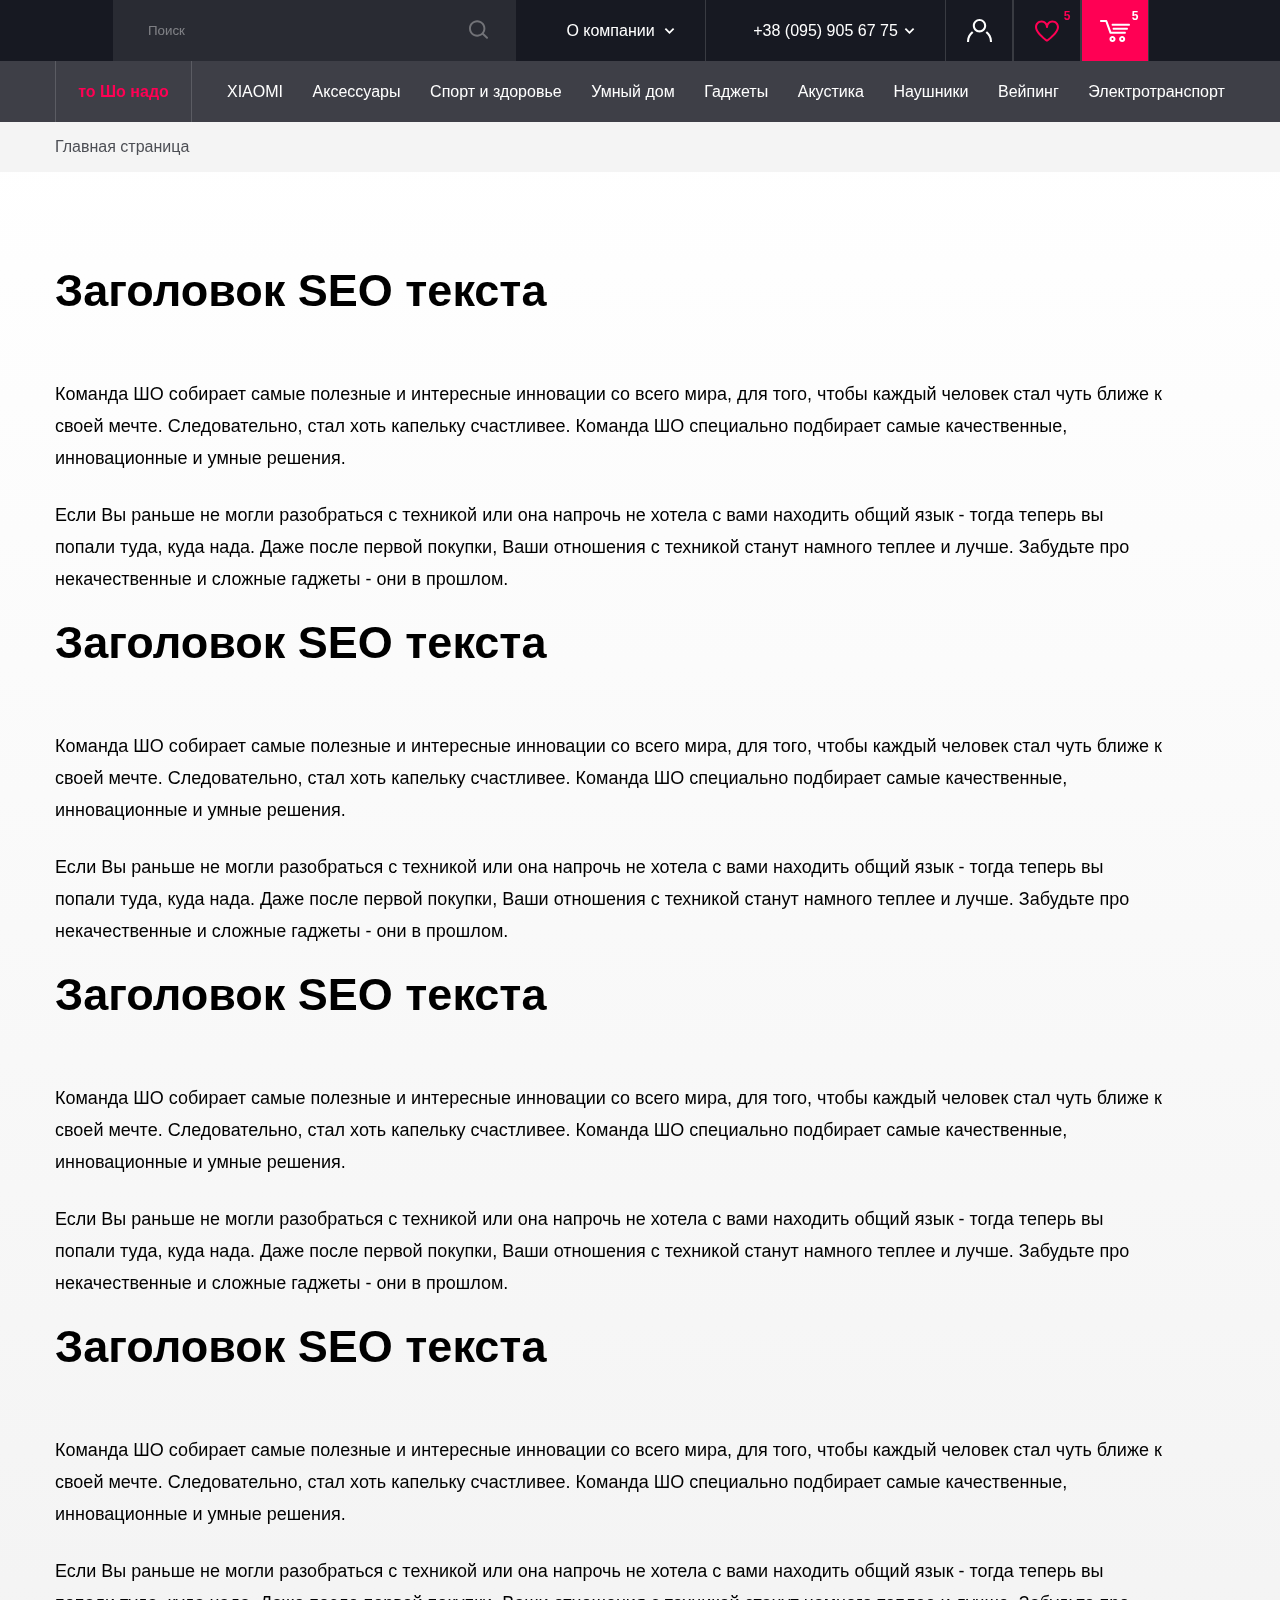
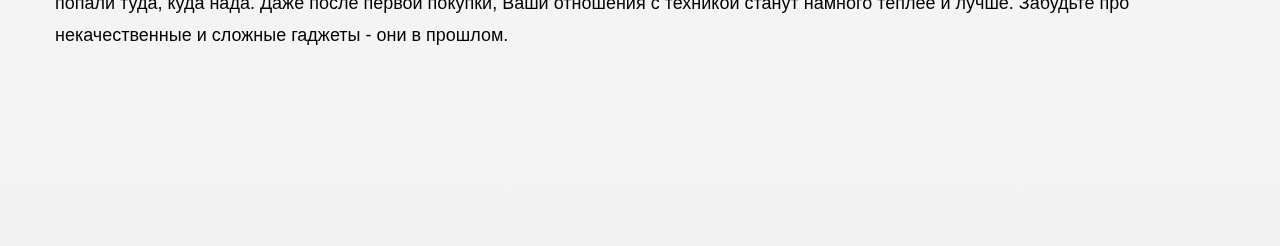
==== commit b0cbd377: "my variant of opacity" ====
--- a/delivery.html
+++ b/delivery.html
@@ -2168,53 +2168,33 @@
     <div class="overlay"></div>
     <!-- /.overlay -->
 </header>
-
-<main>
-    <div class="breadcrumbs"><div class="container">
+<div class="breadcrumbs breadcrumbs-delivery"><div class="container">
 				<span id="bx_breadcrumb_0" itemscope="" itemtype="http://data-vocabulary.org/Breadcrumb" itemref="bx_breadcrumb_1">
 					<a href="/" title="Главная страница" itemprop="url">
 						<span itemprop="title">Главная страница</span>
 					</a>
 				</span>
-        <span id="bx_breadcrumb_1" itemscope="" itemtype="http://data-vocabulary.org/Breadcrumb" itemprop="child" itemref="bx_breadcrumb_2">
-					<a href="/catalog/" title="Каталог" itemprop="url">
-						<span itemprop="title">Каталог</span>
-					</a>
-				</span>
-        <span id="bx_breadcrumb_2" itemscope="" itemtype="http://data-vocabulary.org/Breadcrumb" itemprop="child" itemref="bx_breadcrumb_3">
-					<a href="/catalog/xiaomi/" title="Xiaomi" itemprop="url">
-						<span itemprop="title">Xiaomi</span>
-					</a>
-				</span>
-        <span id="bx_breadcrumb_3" itemscope="" itemtype="http://data-vocabulary.org/Breadcrumb" itemprop="child">
-					<a href="/catalog/umnye-ustroystva/" title="Умные устройства" itemprop="url">
-						<span itemprop="title">Умные устройства</span>
-					</a>
-				</span>
-        <span class="br_last_item">
-					<span>Роботы-уборщики</span>
-				</span>
-        <button class="breadcrumbs__prev" onclick="window.location.href='/catalog/umnye-ustroystva/'">
-            <svg xmlns="http://www.w3.org/2000/svg" xmlns:xlink="http://www.w3.org/1999/xlink" x="0px" y="0px" width="26px" height="25px" viewBox="0 0 17.414 16">
-                <path d="M9.707,0.293c-0.391-0.391-1.023-0.391-1.414,0s-0.391,1.023,0,1.414L13.586,7H0v2h13.586l-5.293,5.293c-0.391,0.391-0.391,1.023,0,1.414C8.488,15.902,8.744,16,9,16s0.512-0.098,0.707-0.293L17.414,8L9.707,0.293z"></path>
-            </svg>
-            Умные устройства
-        </button></div></div>
-    <section class="brand-page__preview">
+    <button class="breadcrumbs__prev" onclick="window.location.href='/catalog/umnye-ustroystva/'">
+        <svg xmlns="http://www.w3.org/2000/svg" xmlns:xlink="http://www.w3.org/1999/xlink" x="0px" y="0px" width="26px" height="25px" viewBox="0 0 17.414 16">
+            <path d="M9.707,0.293c-0.391-0.391-1.023-0.391-1.414,0s-0.391,1.023,0,1.414L13.586,7H0v2h13.586l-5.293,5.293c-0.391,0.391-0.391,1.023,0,1.414C8.488,15.902,8.744,16,9,16s0.512-0.098,0.707-0.293L17.414,8L9.707,0.293z"></path>
+        </svg>
+        Главная страница
+    </button></div></div>
+<main>
+    <section class="delivery-page__preview">
         <div class="delivery-page__preview-inner">
+            <div class="banner__content">
+
+            </div>
+            <img class="delivery-page__banner-fix" src="img/delivery-baner.jpg" alt="main-banner"/> <!--Картинка в качестве расспорки, для адаптивности-->
             <div class="container">
-                <div class="brand-page__content">
+                <div class="delivery-page__content">
 
                 </div>
                 <!-- /.brand-page__content -->
             </div>
             <!-- /.container -->
 
-            <div class="scroll-icon">
-                <span class="wheel"></span>
-                <span class="move"></span>
-            </div>
-            <!-- /.scroll-icon -->
         </div>
         <!-- /.brand-page__preview-inner -->
     </section>
--- a/css/delivery.css
+++ b/css/delivery.css
@@ -1,6 +1,141 @@
-@media screen and (max-width: 992px) {
-  p {
+.breadcrumbs-delivery {
+  position: relative;
+  z-index: 10;
+  background-color: rgba(242, 242, 242, 0.88); }
+  @media screen and (max-width: 992px) {
+    .breadcrumbs-delivery {
+      height: 50px; } }
+
+.delivery-page__preview {
+  position: relative;
+  width: 100%;
+  height: auto;
+  margin-top: -50px; }
+  @media screen and (max-width: 768px) {
+    .delivery-page__preview {
+      margin-top: 0; } }
+
+.delivery-page__banner-fix {
+  position: relative;
+  opacity: 0;
+  width: 100%; }
+  @media screen and (max-width: 768px) {
+    .delivery-page__banner-fix {
+      display: none; } }
+
+.delivery-page__preview-inner {
+  background: url(../img/delivery-baner.jpg) no-repeat center center;
+  background-size: 100% auto;
+  background-position: 0 0;
+  display: block;
+  height: auto;
+  position: relative;
+  outline: none; }
+  @media screen and (max-width: 768px) {
+    .delivery-page__preview-inner {
+      height: 300px;
+      background: url(../img/delivery-baner-mobile.jpg) no-repeat;
+      background-position: 0 0;
+      -webkit-background-size: cover;
+      background-size: cover; } }
+  @media screen and (max-width: 430px) {
+    .delivery-page__preview-inner {
+      height: 200px;
+      background: url(../img/delivery-baner-mobile.jpg) no-repeat;
+      background-position: 0 0;
+      -webkit-background-size: cover;
+      background-size: cover; } }
+  .delivery-page__preview-inner .container {
+    height: 100%; }
+  .delivery-page__preview-inner .play-icon {
+    width: 105px;
+    height: 105px;
+    position: absolute;
     top: 0;
     bottom: 0;
-  }
-}+    right: 0;
+    left: 0;
+    margin: auto;
+    background-color: rgba(255, 255, 255, 0.9);
+    transition: all .3s linear;
+    border-radius: 50%;
+    cursor: pointer;
+    z-index: 8;
+    opacity: 1; }
+    @media screen and (max-width: 992px) {
+      .delivery-page__preview-inner .play-icon {
+        top: 485px;
+        bottom: auto;
+        width: 130px;
+        height: 130px; } }
+    @media screen and (max-width: 480px) {
+      .delivery-page__preview-inner .play-icon {
+        width: 50px;
+        height: 50px;
+        top: 0;
+        bottom: 0;
+        margin: auto; } }
+    .delivery-page__preview-inner .play-icon.active {
+      opacity: .5; }
+    .delivery-page__preview-inner .play-icon:hover {
+      background-color: #ff0054; }
+      .delivery-page__preview-inner .play-icon:hover:before {
+        border-left-color: #fff; }
+    .delivery-page__preview-inner .play-icon:before {
+      content: '';
+      position: absolute;
+      left: 0;
+      right: 0;
+      top: 0;
+      bottom: 0;
+      margin: auto;
+      width: 0;
+      height: 0;
+      border: 16px solid transparent;
+      border-left: 29px solid rgba(255, 0, 84, 0.9);
+      border-right: 0;
+      transform: translateX(3px);
+      transition: all .3s linear; }
+      @media screen and (max-width: 992px) {
+        .delivery-page__preview-inner .play-icon:before {
+          border: 20px solid transparent;
+          border-left: 36px solid rgba(255, 0, 84, 0.9);
+          border-right: 0; } }
+      @media screen and (max-width: 480px) {
+        .delivery-page__preview-inner .play-icon:before {
+          border: 8px solid transparent;
+          border-left: 14px solid rgba(255, 0, 84, 0.9);
+          border-right: 0; } }
+  .delivery-page__preview-inner .scroll-icon {
+    width: 37px;
+    height: 58px;
+    position: absolute;
+    bottom: 39px;
+    right: 0;
+    left: 0;
+    margin: 0 auto;
+    border-radius: 17px;
+    border: 2px solid #fff; }
+    @media screen and (max-width: 992px) {
+      .delivery-page__preview-inner .scroll-icon.elari {
+        display: none; } }
+  .delivery-page__preview-inner .wheel {
+    position: absolute;
+    left: 0;
+    right: 0;
+    top: 12px;
+    margin: 0 auto;
+    width: 4px;
+    height: 9px;
+    border-radius: 2px;
+    border: 2px solid #fff; }
+  .delivery-page__preview-inner .move {
+    position: absolute;
+    left: 0;
+    right: 0;
+    top: 17px;
+    margin: 0 auto;
+    width: 4px;
+    height: 35px;
+    border-radius: 2px;
+    background: linear-gradient(to top, rgba(255, 255, 255, 0) 0%, white 100%); }
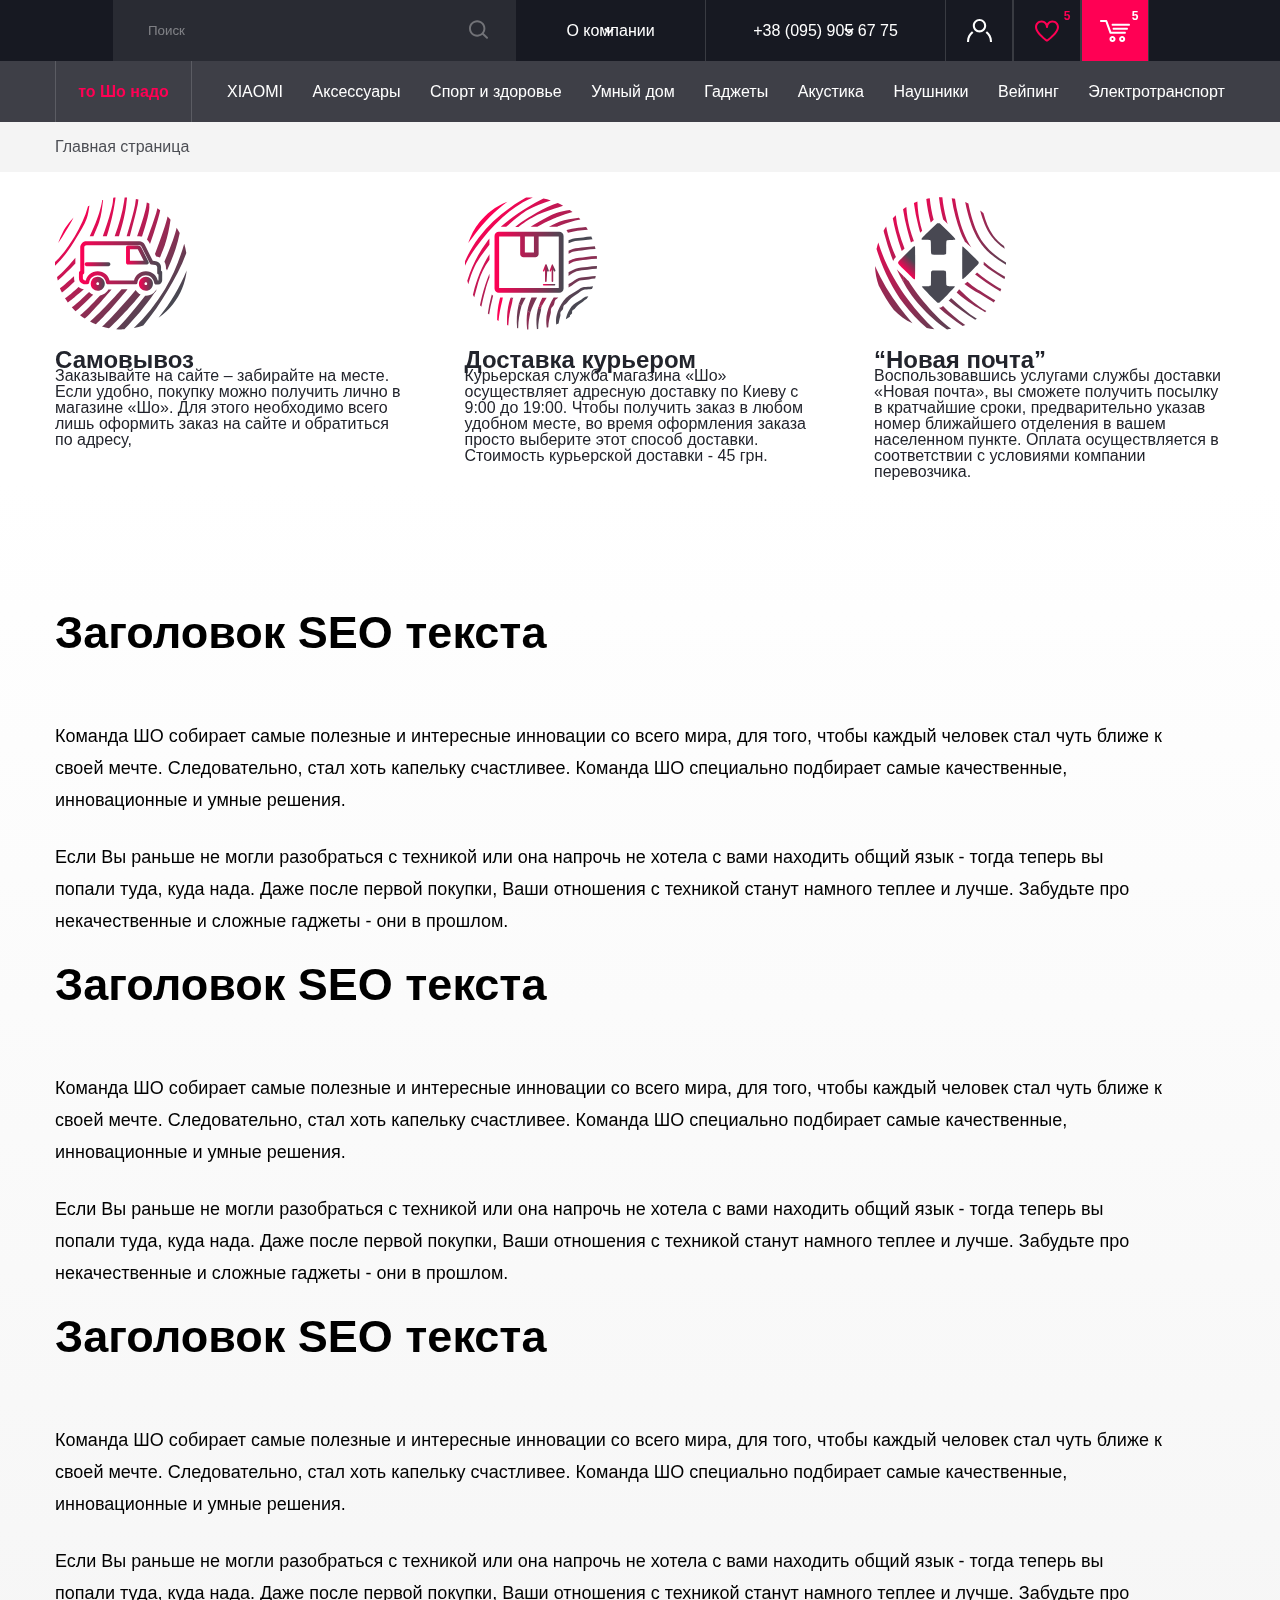
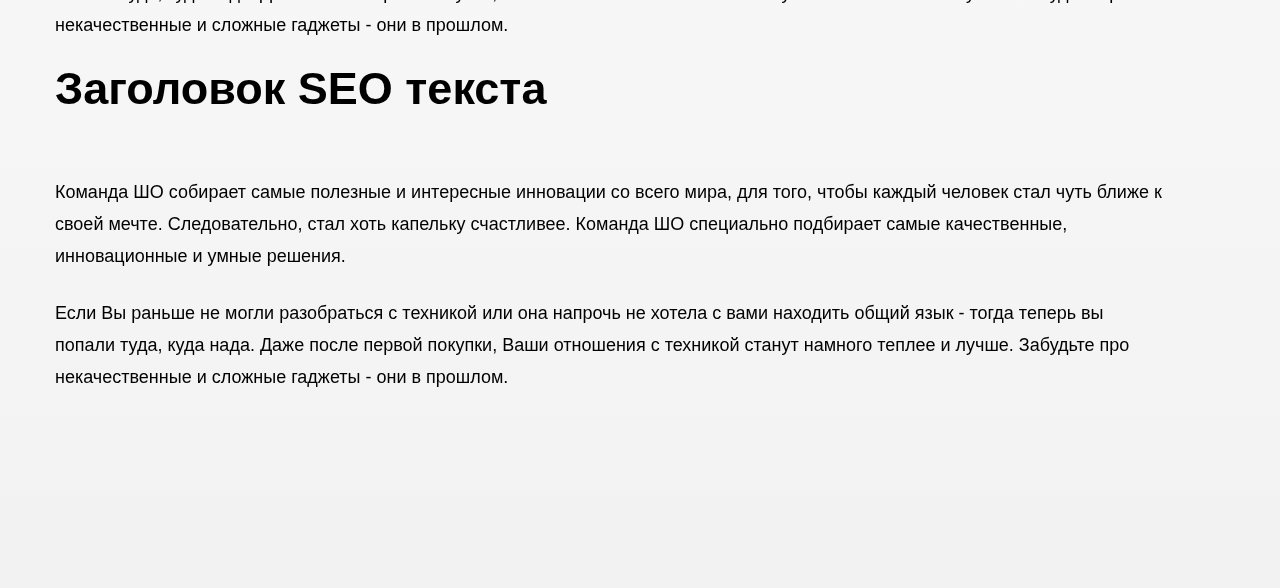
==== commit 964badea: "flex (delivery tools)" ====
--- a/delivery.html
+++ b/delivery.html
@@ -2168,23 +2168,32 @@
     <div class="overlay"></div>
     <!-- /.overlay -->
 </header>
-<div class="breadcrumbs breadcrumbs-delivery"><div class="container">
-				<span id="bx_breadcrumb_0" itemscope="" itemtype="http://data-vocabulary.org/Breadcrumb" itemref="bx_breadcrumb_1">
+<div class="breadcrumbs breadcrumbs-delivery">
+    <div class="container">
+				<span id="bx_breadcrumb_0" itemscope="" itemtype="http://data-vocabulary.org/Breadcrumb">
 					<a href="/" title="Главная страница" itemprop="url">
 						<span itemprop="title">Главная страница</span>
 					</a>
 				</span>
-    <button class="breadcrumbs__prev" onclick="window.location.href='/catalog/umnye-ustroystva/'">
-        <svg xmlns="http://www.w3.org/2000/svg" xmlns:xlink="http://www.w3.org/1999/xlink" x="0px" y="0px" width="26px" height="25px" viewBox="0 0 17.414 16">
-            <path d="M9.707,0.293c-0.391-0.391-1.023-0.391-1.414,0s-0.391,1.023,0,1.414L13.586,7H0v2h13.586l-5.293,5.293c-0.391,0.391-0.391,1.023,0,1.414C8.488,15.902,8.744,16,9,16s0.512-0.098,0.707-0.293L17.414,8L9.707,0.293z"></path>
-        </svg>
-        Главная страница
-    </button></div></div>
+        <button class="breadcrumbs__prev" onclick="window.location.href='/'">
+            <svg xmlns="http://www.w3.org/2000/svg" xmlns:xlink="http://www.w3.org/1999/xlink" x="0px" y="0px" width="26px" height="25px" viewBox="0 0 17.414 16">
+                <path d="M9.707,0.293c-0.391-0.391-1.023-0.391-1.414,0s-0.391,1.023,0,1.414L13.586,7H0v2h13.586l-5.293,5.293c-0.391,0.391-0.391,1.023,0,1.414C8.488,15.902,8.744,16,9,16s0.512-0.098,0.707-0.293L17.414,8L9.707,0.293z"></path>
+            </svg>
+            На главную
+        </button>
+    </div>
+</div>
 <main>
     <section class="delivery-page__preview">
         <div class="delivery-page__preview-inner">
             <div class="banner__content">
-
+                <div class="banner__title">
+                    <h1 class="header__article__title">Доставка</h1>
+                </div>
+                <div class="banner__subtitle"><!--Since 1946--></div>
+                <div class="banner__descr">
+                    <span style="color: white">Выберите свой способ Доставки</span>
+                </div>
             </div>
             <img class="delivery-page__banner-fix" src="img/delivery-baner.jpg" alt="main-banner"/> <!--Картинка в качестве расспорки, для адаптивности-->
             <div class="container">
@@ -2199,6 +2208,781 @@
         <!-- /.brand-page__preview-inner -->
     </section>
     <!-- /.brand-page__preview -->
+
+
+    <section class="tsn__page-title delivery__page-title">
+        <div class="container">
+            <ul class="delivery__variants__tools-list">
+                <li class="delivery__variant-item">
+                    <svg version="1.1" id="Layer_1" xmlns="http://www.w3.org/2000/svg" xmlns:xlink="http://www.w3.org/1999/xlink" x="0px" y="0px"
+	 viewBox="0 0 612 792" enable-background="new 0 0 612 792" xml:space="preserve">
+<g id="_x31__copy_2">
+	<g>
+		<g>
+			<path fill="none" d="M370.5,360.1h3.2l-2.8-5.6c0,0,0,0.5-0.5,0.5V360.1z"/>
+
+				<linearGradient id="SVGID_1_" gradientUnits="userSpaceOnUse" x1="5.4381" y1="685.4382" x2="98.9524" y2="778.9523" gradientTransform="matrix(4.6259 0 0 4.6259 0 -2953.8093)">
+				<stop  offset="0" style="stop-color:#FF0054"/>
+				<stop  offset="1" style="stop-color:#484852"/>
+			</linearGradient>
+			<path fill="url(#SVGID_1_)" d="M86,183c-14.3,14.8-26.8,31-37.9,48.1c-4.2,6-7.9,12.5-11.1,19c-9.3,16.7-16.2,33.8-22.2,51.3
+				c12.5-17.6,24.1-35.6,34.7-54.1C62,226,75.9,205.2,86,183z"/>
+
+				<linearGradient id="SVGID_2_" gradientUnits="userSpaceOnUse" x1="5.9632" y1="684.9131" x2="99.4773" y2="778.4274" gradientTransform="matrix(4.6259 0 0 4.6259 0 -2953.8093)">
+				<stop  offset="0" style="stop-color:#FF0054"/>
+				<stop  offset="1" style="stop-color:#484852"/>
+			</linearGradient>
+			<path fill="url(#SVGID_2_)" d="M99.9,276.4c16.7-29.1,36.1-57.4,47.2-88.8c6.5-19.4,9.7-39.8,12.5-60.6c-2.3,1.4-4.2,2.3-6.5,3.7
+				c-13.4,49.5-36.1,96.2-62,140.2c-25.9,43-55.5,84.2-91.1,118.9c0,1.9,0,4.2,0,6c0,3.7,0,7.4,0.5,11.1
+				C40.2,369.4,72.2,324.1,99.9,276.4z"/>
+
+				<linearGradient id="SVGID_3_" gradientUnits="userSpaceOnUse" x1="-19.5515" y1="698.7485" x2="94.1454" y2="812.4453" gradientTransform="matrix(4.6259 0 0 4.6259 0 -2953.8093)">
+				<stop  offset="0" style="stop-color:#FF0054"/>
+				<stop  offset="1" style="stop-color:#484852"/>
+			</linearGradient>
+			<path fill="url(#SVGID_3_)" d="M9.3,459.6c0.9,5.1,2.3,10.2,3.7,15.3c20.8-16.7,52.3-47.2,81.4-78.2v-26.4
+				C66.1,405,35.2,438.8,9.3,459.6z"/>
+
+				<linearGradient id="SVGID_4_" gradientUnits="userSpaceOnUse" x1="23.3658" y1="660.5659" x2="154.3773" y2="791.5771" gradientTransform="matrix(4.6259 0 0 4.6259 0 -2953.8093)">
+				<stop  offset="0" style="stop-color:#FF0054"/>
+				<stop  offset="1" style="stop-color:#484852"/>
+			</linearGradient>
+			<path fill="url(#SVGID_4_)" d="M204,206.6c11.6-33.8,14.3-69.9,19-105c-1.4,0.5-2.3,0.5-3.7,0.9c-8.3,52.3-32.4,115.6-58.3,167.5
+				h17.1C189.7,242.7,201.7,214.4,204,206.6z"/>
+
+				<linearGradient id="SVGID_5_" gradientUnits="userSpaceOnUse" x1="-19.8579" y1="712.242" x2="71.4213" y2="803.5214" gradientTransform="matrix(4.6259 0 0 4.6259 0 -2953.8093)">
+				<stop  offset="0" style="stop-color:#FF0054"/>
+				<stop  offset="1" style="stop-color:#484852"/>
+			</linearGradient>
+			<path fill="url(#SVGID_5_)" d="M87.9,455c-24.5,22.2-46.7,42.6-58.7,51.3c-2.3,1.9-4.2,3.2-6.5,4.6c2.8,6.9,6,13.4,9.3,19.9
+				c3.7-2.3,6.9-5.1,10.6-7.9c9.3-7.4,27.3-24.1,48.1-43.5c-1.4-4.6-2.3-9.7-2.3-15.3V455H87.9z"/>
+
+				<linearGradient id="SVGID_6_" gradientUnits="userSpaceOnUse" x1="22.8598" y1="646.1599" x2="195.3359" y2="818.6357" gradientTransform="matrix(4.6259 0 0 4.6259 0 -2953.8093)">
+				<stop  offset="0" style="stop-color:#FF0054"/>
+				<stop  offset="1" style="stop-color:#484852"/>
+			</linearGradient>
+			<path fill="url(#SVGID_6_)" d="M278.9,104.8c0.5-4.6,1.4-9.3,1.9-13.9c-3.7,0.5-6.9,0.5-10.6,0.9c-0.5,3.7-0.9,7.4-1.4,11.6
+				c0.5,20.8-21.7,98.1-47.2,167h18.5C264.1,199.2,275.7,127.5,278.9,104.8z"/>
+
+				<linearGradient id="SVGID_7_" gradientUnits="userSpaceOnUse" x1="-28.2474" y1="707.5026" x2="78.7884" y2="814.5385" gradientTransform="matrix(4.6259 0 0 4.6259 0 -2953.8093)">
+				<stop  offset="0" style="stop-color:#FF0054"/>
+				<stop  offset="1" style="stop-color:#484852"/>
+			</linearGradient>
+			<path fill="url(#SVGID_7_)" d="M60.6,547.5c-4.6,3.7-9.3,6.9-14.3,10.2c4.2,6.5,8.3,13,13,19c5.1-3.7,10.2-7.4,15.3-11.1
+				c8.3-6.5,31.5-25.4,59.2-50c-9.3-0.9-17.6-4.6-25-10.2C86.5,526.2,68,542.4,60.6,547.5z"/>
+
+				<linearGradient id="SVGID_8_" gradientUnits="userSpaceOnUse" x1="20.8856" y1="632.4355" x2="209.3859" y2="820.936" gradientTransform="matrix(4.6259 0 0 4.6259 0 -2953.8093)">
+				<stop  offset="0" style="stop-color:#FF0054"/>
+				<stop  offset="1" style="stop-color:#484852"/>
+			</linearGradient>
+			<path fill="url(#SVGID_8_)" d="M331.7,111.7c0.9-6.9,1.9-13.9,2.3-20.8c-3.7-0.5-7.4-0.9-11.1-0.9c-0.9,6.5-1.9,13.4-2.8,19.9
+				c-7.4,50-24.5,108.7-43.5,160.1h19.9C314.1,214.4,328.4,153.4,331.7,111.7z"/>
+
+				<linearGradient id="SVGID_9_" gradientUnits="userSpaceOnUse" x1="21.8798" y1="622.7298" x2="202.3217" y2="803.1717" gradientTransform="matrix(4.6259 0 0 4.6259 0 -2953.8093)">
+				<stop  offset="0" style="stop-color:#FF0054"/>
+				<stop  offset="1" style="stop-color:#484852"/>
+			</linearGradient>
+			<path fill="url(#SVGID_9_)" d="M384.4,118.7c0.9-6,1.4-12,2.3-18.5c-3.7-0.9-7.9-1.9-11.6-2.8c-0.9,6.5-1.9,13-2.8,19.4
+				c-1.4,17.6-20.4,88.4-40.2,153.1h14.8C364.5,206.1,381.6,137.2,384.4,118.7z"/>
+
+				<linearGradient id="SVGID_10_" gradientUnits="userSpaceOnUse" x1="-23.9333" y1="710.5374" x2="72.6891" y2="807.1597" gradientTransform="matrix(4.6259 0 0 4.6259 0 -2953.8093)">
+				<stop  offset="0" style="stop-color:#FF0054"/>
+				<stop  offset="1" style="stop-color:#484852"/>
+			</linearGradient>
+			<path fill="url(#SVGID_10_)" d="M158.2,529c-31.5,30.1-57.8,54.1-66.1,60.1c-4.6,3.7-9.7,6.9-14.3,10.6c5.6,6,11.1,12,17.1,17.6
+				c4.2-2.8,7.9-6,12-8.8c8.8-6.5,37-33.3,70.3-66.6c-6.5-2.8-12.5-6.5-18-11.6C158.7,529.5,158.7,529,158.2,529z"/>
+
+				<linearGradient id="SVGID_11_" gradientUnits="userSpaceOnUse" x1="-43.841" y1="678.359" x2="92.448" y2="814.648" gradientTransform="matrix(4.6259 0 0 4.6259 0 -2953.8093)">
+				<stop  offset="0" style="stop-color:#FF0054"/>
+				<stop  offset="1" style="stop-color:#484852"/>
+			</linearGradient>
+			<path fill="url(#SVGID_11_)" d="M237.3,529.5c-7.9,7.9-17.6,13-28.2,15.3c-38.9,41.6-74.5,77.3-85.6,85.6
+				c-2.3,1.9-5.1,3.7-7.4,5.6c6.9,5.6,14.3,10.6,21.7,15.7c0.5-0.5,0.9-0.5,1.4-0.9c15.3-12,72.6-74,123-134.1h-14.8
+				C244.7,521.1,241.5,525.3,237.3,529.5z"/>
+
+				<linearGradient id="SVGID_12_" gradientUnits="userSpaceOnUse" x1="27.0047" y1="619.1047" x2="185.6802" y2="777.7802" gradientTransform="matrix(4.6259 0 0 4.6259 0 -2953.8093)">
+				<stop  offset="0" style="stop-color:#FF0054"/>
+				<stop  offset="1" style="stop-color:#484852"/>
+			</linearGradient>
+			<path fill="url(#SVGID_12_)" d="M403.4,271.8c20.8-61.1,37-123.5,33.8-146.2c0.5-2.3,0.5-4.2,0.9-6.5c-4.2-1.9-8.3-3.7-12.5-5.6
+				c-0.5,3.2-0.9,6.9-1.4,10.2c-3.2,23.1-19,78.6-43.5,146.2h9.7C395,269.9,399.2,270.9,403.4,271.8z"/>
+
+				<linearGradient id="SVGID_13_" gradientUnits="userSpaceOnUse" x1="5.4547" y1="640.6548" x2="164.1302" y2="799.3302" gradientTransform="matrix(4.6259 0 0 4.6259 0 -2953.8093)">
+				<stop  offset="0" style="stop-color:#FF0054"/>
+				<stop  offset="1" style="stop-color:#484852"/>
+			</linearGradient>
+			<path fill="url(#SVGID_13_)" d="M370.5,355.5c0,0,0-0.5,0.5-0.5l-0.5-0.5V355.5z"/>
+
+				<linearGradient id="SVGID_14_" gradientUnits="userSpaceOnUse" x1="24.1616" y1="611.6614" x2="181.5857" y2="769.0859" gradientTransform="matrix(4.6259 0 0 4.6259 0 -2953.8093)">
+				<stop  offset="0" style="stop-color:#FF0054"/>
+				<stop  offset="1" style="stop-color:#484852"/>
+			</linearGradient>
+			<path fill="url(#SVGID_14_)" d="M436.7,299.1l3.7,7.4c23.6-67.1,43.9-134.6,47.2-157.3c-4.2-3.2-8.8-6-13-9.3
+				c-3.2,20.8-25,82.3-48.1,145.3C430.7,289.4,434.4,294,436.7,299.1z"/>
+
+				<linearGradient id="SVGID_15_" gradientUnits="userSpaceOnUse" x1="-36.8323" y1="675.5677" x2="91.8803" y2="804.2803" gradientTransform="matrix(4.6259 0 0 4.6259 0 -2953.8093)">
+				<stop  offset="0" style="stop-color:#FF0054"/>
+				<stop  offset="1" style="stop-color:#484852"/>
+			</linearGradient>
+			<path fill="url(#SVGID_15_)" d="M162.4,665.9c8.8,4.6,17.6,8.8,26.8,12.5c19.9-16.2,95.8-98.1,147.1-162.4h-27.8
+				C253.5,578,181.3,651.1,162.4,665.9z"/>
+
+				<linearGradient id="SVGID_16_" gradientUnits="userSpaceOnUse" x1="23.9025" y1="613.9024" x2="167.6291" y2="757.6292" gradientTransform="matrix(4.6259 0 0 4.6259 0 -2953.8093)">
+				<stop  offset="0" style="stop-color:#FF0054"/>
+				<stop  offset="1" style="stop-color:#484852"/>
+			</linearGradient>
+			<path fill="url(#SVGID_16_)" d="M471.4,363.9c5.1,0.9,10.2,2.3,15.3,5.1c11.6-28.7,20.8-52.3,22.2-56.9
+				c13-38.4,20.8-78.6,26.8-118.9c-4.6-5.1-9.3-10.2-13.9-14.8c-5.1,27.3-31,103.2-58.3,173.9l5.6,11.1L471.4,363.9z"/>
+
+				<linearGradient id="SVGID_17_" gradientUnits="userSpaceOnUse" x1="-52.2098" y1="652.7402" x2="96.6187" y2="801.5687" gradientTransform="matrix(4.6259 0 0 4.6259 0 -2953.8093)">
+				<stop  offset="0" style="stop-color:#FF0054"/>
+				<stop  offset="1" style="stop-color:#484852"/>
+			</linearGradient>
+			<path fill="url(#SVGID_17_)" d="M390.9,537.8l-8.3-8.3c-3.2-3.2-6-6.9-8.3-10.6c-51.8,62-131.8,150.3-156.4,170.2
+				c10.6,3.2,21.3,6,32.4,7.9c23.1-20.8,97.1-95.8,146.2-157.3c-0.9-0.5-2.3-0.9-3.2-1.9H390.9L390.9,537.8z"/>
+
+				<linearGradient id="SVGID_18_" gradientUnits="userSpaceOnUse" x1="-48.4708" y1="642.679" x2="98.5885" y2="789.7385" gradientTransform="matrix(4.6259 0 0 4.6259 0 -2953.8093)">
+				<stop  offset="0" style="stop-color:#FF0054"/>
+				<stop  offset="1" style="stop-color:#484852"/>
+			</linearGradient>
+			<path fill="url(#SVGID_18_)" d="M456.6,533.2c-9.7,7.9-22.2,12.5-35.2,12.5c-0.9,0-1.9,0-3.2,0
+				c-42.6,53.7-101.3,126.3-134.6,155.4c7.4,0.5,14.8,0.9,22.7,0.9c5.1,0,10.2,0,15.3-0.5c47.2-48.1,102.2-112.4,140.6-170.2
+				C460.3,534.1,458.4,534.1,456.6,533.2z"/>
+
+				<linearGradient id="SVGID_19_" gradientUnits="userSpaceOnUse" x1="9.2486" y1="659.9988" x2="119.6956" y2="770.4456" gradientTransform="matrix(4.6259 0 0 4.6259 0 -2953.8093)">
+				<stop  offset="0" style="stop-color:#FF0054"/>
+				<stop  offset="1" style="stop-color:#484852"/>
+			</linearGradient>
+			<path fill="url(#SVGID_19_)" d="M465.8,523.9c0.9-0.5,1.9-1.4,3.2-2.8c-2.3,3.2-4.6,6.9-6.5,10.2l0,0c2.8-3.7,6-8.8,9.7-14.8
+				h-0.9C469.1,518.8,467.7,521.6,465.8,523.9z"/>
+
+				<linearGradient id="SVGID_20_" gradientUnits="userSpaceOnUse" x1="38.2486" y1="630.9988" x2="148.6956" y2="741.4456" gradientTransform="matrix(4.6259 0 0 4.6259 0 -2953.8093)">
+				<stop  offset="0" style="stop-color:#FF0054"/>
+				<stop  offset="1" style="stop-color:#484852"/>
+			</linearGradient>
+			<path fill="url(#SVGID_20_)" d="M514.9,420.3c1.9,2.3,3.2,5.1,4.2,8.3c15.3-32.4,28.7-66.1,39.8-99.5
+				c8.3-24.1,14.3-48.6,19.4-73.6c-4.2-8.3-9.3-16.7-14.3-25c-8.3,37-31,98.5-56.9,157.3c4.6,7.9,7.4,17.1,7.4,26.4v6H514.9z"/>
+
+				<linearGradient id="SVGID_21_" gradientUnits="userSpaceOnUse" x1="-29.0958" y1="623.3041" x2="117.9635" y2="770.3636" gradientTransform="matrix(4.6259 0 0 4.6259 0 -2953.8093)">
+				<stop  offset="0" style="stop-color:#FF0054"/>
+				<stop  offset="1" style="stop-color:#484852"/>
+			</linearGradient>
+			<path fill="url(#SVGID_21_)" d="M465.8,523.9c-1.4,1.9-2.8,3.7-4.6,5.6c-1.4,1.4-2.8,2.8-4.2,3.7c1.9,0.9,3.7,0.5,5.6-1.9
+				c2.3-3.7,4.6-6.9,6.5-10.2C467.7,522.5,466.3,523.4,465.8,523.9z"/>
+
+				<linearGradient id="SVGID_22_" gradientUnits="userSpaceOnUse" x1="8.4237" y1="660.8238" x2="118.8706" y2="771.2706" gradientTransform="matrix(4.6259 0 0 4.6259 0 -2953.8093)">
+				<stop  offset="0" style="stop-color:#FF0054"/>
+				<stop  offset="1" style="stop-color:#484852"/>
+			</linearGradient>
+			<path fill="url(#SVGID_22_)" d="M465.8,523.9c-1.4,1.9-2.8,3.7-4.6,5.6c-1.4,1.4-2.8,2.8-4.2,3.7c1.9,0.9,3.7,0.5,5.6-1.9
+				c2.3-3.7,4.6-6.9,6.5-10.2C467.7,522.5,466.3,523.4,465.8,523.9z"/>
+
+				<linearGradient id="SVGID_23_" gradientUnits="userSpaceOnUse" x1="24.1881" y1="666.6882" x2="117.7025" y2="760.2025" gradientTransform="matrix(4.6259 0 0 4.6259 0 -2953.8093)">
+				<stop  offset="0" style="stop-color:#FF0054"/>
+				<stop  offset="1" style="stop-color:#484852"/>
+			</linearGradient>
+			<path fill="url(#SVGID_23_)" d="M608.8,347.7c-2.3-14.3-5.6-28.7-9.7-42.6c-21.3,73.1-50,143.9-88.8,209.1
+				C470,581.3,421,641.9,365.4,696c15.3-2.8,29.6-6.9,43.9-12c42.6-50.4,80-105,113.3-161.9C555.1,466.1,587.5,409.2,608.8,347.7z"
+				/>
+
+				<linearGradient id="SVGID_24_" gradientUnits="userSpaceOnUse" x1="26.9131" y1="663.9632" x2="120.4274" y2="757.4774" gradientTransform="matrix(4.6259 0 0 4.6259 0 -2953.8093)">
+				<stop  offset="0" style="stop-color:#FF0054"/>
+				<stop  offset="1" style="stop-color:#484852"/>
+			</linearGradient>
+			<path fill="url(#SVGID_24_)" d="M555.1,540.6c-22.2,37.5-47.6,73.6-74.9,107.3c25-17.6,47.6-38.4,66.6-62.4
+				c17.6-21.7,31.9-46.3,42.6-72.6c11.1-26.4,18-54.1,21.3-83.7C594.4,467.9,575.9,504.9,555.1,540.6z"/>
+		</g>
+		<g>
+
+				<linearGradient id="SVGID_25_" gradientUnits="userSpaceOnUse" x1="71.2329" y1="734.3" x2="94.0009" y2="734.3" gradientTransform="matrix(4.6259 0 0 -4.6259 0 3753.6733)">
+				<stop  offset="0" style="stop-color:#FF0054"/>
+				<stop  offset="1" style="stop-color:#484852"/>
+			</linearGradient>
+			<path fill="url(#SVGID_25_)" d="M400.6,323.1c-1.4-3.2-4.2-6-6.9-7.9c-2.8-1.9-6.5-2.8-10.2-2.8h-45.3c-5.1,0-8.8,4.2-8.8,8.8
+				v71.2c0,5.1,4.2,8.8,8.8,8.8h87.4l0,0c1.4,0,2.8-0.5,4.2-0.9c4.2-2.3,6-7.4,3.7-12L400.6,323.1z M347.4,383.3v-53.2h36.5
+				c0,0,0.5,0.5,0.5,0.9l26.8,52.3H347.4z"/>
+
+				<linearGradient id="SVGID_26_" gradientUnits="userSpaceOnUse" x1="24" y1="726.4" x2="107.6001" y2="726.4" gradientTransform="matrix(4.6259 0 0 -4.6259 0 3753.6733)">
+				<stop  offset="0" style="stop-color:#FF0054"/>
+				<stop  offset="1" style="stop-color:#484852"/>
+			</linearGradient>
+			<path fill="url(#SVGID_26_)" d="M491.7,430.5v-16.2c0-6.9-2.3-13.4-6.9-18.5c-4.2-5.1-10.6-8.3-17.1-9.7l-14.3-1.9l-37-74.5
+				c-2.3-5.1-6-9.3-10.6-12s-9.7-4.6-15.3-4.6H145.7c-6.9,0-13.4,2.3-18.5,6.9h-0.9l-1.4,2.3c-5.1,5.1-7.9,12-7.9,19.4v109.2
+				c-3.7,0.9-6,4.6-6,8.3v25.4c0,7.4,2.8,14.8,8.3,19.9c5.6,5.6,12.5,8.3,19.9,8.3h10.6c4.6,0,8.3-3.2,8.8-7.9
+				c0.9-9.7,5.6-18.5,13-24.5c7.4-6.5,16.7-9.7,25.9-9.7c9.7,0,19,3.7,25.9,9.7c6.9,6.5,11.6,15.3,13,24.5c0.5,4.6,4.2,8.3,8.8,8.3
+				h128.1c4.6,0,8.3-3.2,8.8-7.9c0.9-9.7,5.6-18.5,13-24.5c7.4-6.5,16.7-9.7,25.9-9.7c9.7,0,19,3.7,25.9,9.7
+				c6.9,6.5,11.6,15.3,13,24.5c0.5,4.6,4.2,8.3,8.8,8.3h9.7c5.1,0,9.7-1.9,13-5.6c3.7-3.7,5.6-8.3,5.6-13.4v-35.6
+				C497.7,435.1,495,431.9,491.7,430.5z M479.7,474.4c0,0.5,0,0.5-0.5,0.5h-0.5h-2.3c-2.8-10.6-8.8-20.8-17.1-28.2
+				c-10.6-9.3-24.1-14.3-37.9-14.3c-13.9,0-27.3,5.1-37.9,14.3c-8.3,7.4-14.3,17.1-17.1,28.2H253c-2.8-10.6-8.8-20.4-17.1-28.2
+				c-10.6-9.3-24.1-14.3-37.9-14.3s-27.3,5.1-37.9,14.3c-8.3,7.4-14.3,17.1-17.1,28.2h-3.2c-2.8,0-5.6-0.9-7.4-3.2
+				c-1.9-1.9-3.2-4.6-3.2-7.4v-17.1c3.7-0.9,6.5-4.6,6.5-8.3v-117c0-2.8,0.9-5.6,3.2-7.4c1.9-1.9,4.6-3.2,7.4-3.2h244.7
+				c1.9,0,3.7,0.5,5.6,1.4c1.9,0.9,3.2,2.8,4.2,5.1l39.3,78.6c1.4,2.8,3.7,4.2,6.5,4.6l18.5,2.8c2.3,0.5,4.6,1.9,6.5,3.7
+				c1.4,1.9,2.3,4.2,2.3,6.9v24.5c0,4.2,2.8,7.4,6,8.3L479.7,474.4L479.7,474.4z"/>
+
+				<linearGradient id="SVGID_27_" gradientUnits="userSpaceOnUse" x1="35.7795" y1="705.45" x2="49.8348" y2="705.45" gradientTransform="matrix(4.6259 0 0 -4.6259 0 3753.6733)">
+				<stop  offset="0" style="stop-color:#FF0054"/>
+				<stop  offset="1" style="stop-color:#484852"/>
+			</linearGradient>
+			<path fill="url(#SVGID_27_)" d="M220.7,467c-6-6-14.3-9.3-22.7-9.3s-16.2,3.2-22.2,8.8l-4.6,5.6c-3.7,5.6-5.6,11.6-5.6,18.5
+				c0,8.8,3.2,16.7,9.7,23.1c6,6,14.3,9.3,22.7,9.3c8.8,0,16.7-3.2,23.1-9.7c6-6,9.7-14.3,9.7-23.1C230.4,481.3,227.1,473,220.7,467
+				L220.7,467z M202.6,494.8c-2.3,2.3-6.5,2.3-9.3,0v-0.5c-0.9-1.4-1.9-2.8-1.9-4.2c0-1.9,0.5-3.2,1.9-4.6c2.3-2.3,6.5-2.3,9.3,0
+				c1.4,1.4,1.9,2.8,1.9,4.6C204.5,491.5,204,493.4,202.6,494.8z"/>
+
+				<linearGradient id="SVGID_28_" gradientUnits="userSpaceOnUse" x1="29.6583" y1="725" x2="55.571" y2="725" gradientTransform="matrix(4.6259 0 0 -4.6259 0 3753.6733)">
+				<stop  offset="0" style="stop-color:#FF0054"/>
+				<stop  offset="1" style="stop-color:#484852"/>
+			</linearGradient>
+			<path fill="url(#SVGID_28_)" d="M247.9,391.1H146.2c-5.1,0-8.8,4.2-8.8,8.8c0,5.1,4.2,8.8,8.8,8.8h101.8c5.1,0,8.8-4.2,8.8-8.8
+				C257.2,395.3,253,391.1,247.9,391.1z"/>
+
+				<linearGradient id="SVGID_29_" gradientUnits="userSpaceOnUse" x1="84.1" y1="705.45" x2="98.1564" y2="705.45" gradientTransform="matrix(4.6259 0 0 -4.6259 0 3753.6733)">
+				<stop  offset="0" style="stop-color:#FF0054"/>
+				<stop  offset="1" style="stop-color:#484852"/>
+			</linearGradient>
+			<path fill="url(#SVGID_29_)" d="M444.5,467c-6-6-14.3-9.3-22.7-9.3c-8.8,0-16.7,3.2-23.1,9.7c-6,6-9.7,14.3-9.7,23.1
+				s3.2,16.7,9.7,23.1l1.4,1.4l0,0c6,5.1,13.4,7.9,21.3,7.9c8.8,0,16.7-3.2,23.1-9.7c6-6,9.7-14.3,9.7-23.1S450.6,473,444.5,467
+				L444.5,467z M426,494.8c-2.3,2.3-6.5,2.3-9.3,0c-1.4-1.4-1.9-2.8-1.9-4.6s0.5-3.2,1.9-4.6l0,0c2.3-2.3,6.5-2.3,8.8,0
+				c1.4,1.4,1.9,2.8,1.9,4.6S427.4,493.4,426,494.8z"/>
+		</g>
+	</g>
+</g>
+</svg>
+                    <h2 class="delivery__article__title" >Самовывоз</h2>
+                    <p>Заказывайте на сайте – забирайте на месте.
+                        Если удобно, покупку можно получить лично в магазине «Шо». Для этого необходимо всего лишь оформить заказ на сайте и обратиться по адресу,</p>
+                </li>
+                <li class="delivery__variant-item">
+                    <svg version="1.1" id="Layer_2" xmlns="http://www.w3.org/2000/svg" xmlns:xlink="http://www.w3.org/1999/xlink" x="0px" y="0px"
+	 viewBox="0 0 612 792" enable-background="new 0 0 612 792" xml:space="preserve">
+<g id="Layer_31">
+	<g>
+
+			<linearGradient id="SVGID_1_" gradientUnits="userSpaceOnUse" x1="20.1967" y1="676.4467" x2="114.6219" y2="770.8719" gradientTransform="matrix(4.6259 0 0 4.6259 0 -2953.8093)">
+			<stop  offset="0" style="stop-color:#FF0054"/>
+			<stop  offset="1" style="stop-color:#484852"/>
+		</linearGradient>
+		<path fill="url(#SVGID_1_)" d="M558.3,550.3c-8.3,2.8-14.8,11.1-22.2,15.3c-15.3,8.8-32.4,17.6-43,31.5
+			c-10.6,14.3-19,31.5-23.6,48.6c-0.9,3.2-1.4,6.5-1.9,9.7c6.5-4.2,12.5-8.3,19-12.5c-0.5-1.9-0.9-3.7,0-5.6
+			c1.4-3.7,7.4-5.6,9.3-9.3c1.9-3.7-0.5-9.3,1.4-13c0.9-1.4,9.7-6,10.6-7.4c9.7-13,21.3-23.1,35.2-31.5c6.9-4.2,12-12,19.9-14.8h0.5
+			c2.8-4.6,5.6-8.8,8.3-13.4C566.7,548.9,562.5,548.9,558.3,550.3z"/>
+
+			<linearGradient id="SVGID_2_" gradientUnits="userSpaceOnUse" x1="20.1468" y1="676.4966" x2="114.572" y2="770.9219" gradientTransform="matrix(4.6259 0 0 4.6259 0 -2953.8093)">
+			<stop  offset="0" style="stop-color:#FF0054"/>
+			<stop  offset="1" style="stop-color:#484852"/>
+		</linearGradient>
+		<path fill="url(#SVGID_2_)" d="M543.1,507.3c-11.1,3.7-20.4,13.4-30.5,19.4c-20.4,12-42.1,24.5-56.4,43.5
+			c-14.3,19-25.4,41.6-31,64.8c-3.7,14.3-3.7,29.6-2.3,44.4c3.7-1.4,7.4-3.2,11.1-5.1c1.9-12,5.1-23.6,8.3-35.2
+			c1.4-5.1-1.4-12,0.5-17.1c1.9-5.1,8.8-8.3,11.1-13.4s0.9-12,3.7-16.7c1.9-3.2,11.1-8.3,13.4-11.1c13.4-17.6,29.6-31.9,48.6-43
+			c9.7-5.6,17.6-14.8,28.2-18.5c10.2-3.7,22.2-1.9,33.3-3.2c2.3-0.5,5.1-0.9,7.4-0.9c1.9-4.2,3.7-8.8,5.1-13.4
+			c-5.1,0.5-9.7,1.4-14.8,1.9C567.1,504.9,554.2,503.1,543.1,507.3z"/>
+
+			<linearGradient id="SVGID_3_" gradientUnits="userSpaceOnUse" x1="35.7718" y1="660.8718" x2="130.197" y2="755.2969" gradientTransform="matrix(4.6259 0 0 4.6259 0 -2953.8093)">
+			<stop  offset="0" style="stop-color:#FF0054"/>
+			<stop  offset="1" style="stop-color:#484852"/>
+		</linearGradient>
+		<path fill="url(#SVGID_3_)" d="M495.9,498c12-6.9,23.1-17.6,36.1-22.2c13.4-4.6,28.2-3.2,42.1-5.6c9.7-1.4,19.9-2.8,29.6-3.7
+			c0.9-4.2,1.9-8.3,2.8-12.5c-11.6,0.5-22.7,1.9-34.2,3.7c-14.8,1.9-30.5,0.9-44.4,5.6c-13.9,5.1-25.9,15.7-38.4,23.1
+			c-3.2,1.9-6.5,3.7-9.3,5.6v16.2C485.3,504.9,490.3,501.2,495.9,498z"/>
+
+			<linearGradient id="SVGID_4_" gradientUnits="userSpaceOnUse" x1="5.4468" y1="691.1968" x2="99.872" y2="785.6219" gradientTransform="matrix(4.6259 0 0 4.6259 0 -2953.8093)">
+			<stop  offset="0" style="stop-color:#FF0054"/>
+			<stop  offset="1" style="stop-color:#484852"/>
+		</linearGradient>
+		<path fill="url(#SVGID_4_)" d="M381.2,623.4c-6,22.7-5.1,46.7-2.3,70.3c2.3-0.5,5.1-1.4,7.4-1.9c0.5-21.7,5.6-43,11.1-64.3
+			c1.9-6.9-0.5-14.8,1.9-21.7c2.8-6.5,9.7-11.1,13-17.6s2.3-14.8,6-20.8c2.3-4.2,10.2-8.8,14.3-13h-21.3
+			C397.4,575.7,387.2,599.3,381.2,623.4z"/>
+
+			<linearGradient id="SVGID_5_" gradientUnits="userSpaceOnUse" x1="-3.9782" y1="700.6216" x2="90.447" y2="795.0469" gradientTransform="matrix(4.6259 0 0 4.6259 0 -2953.8093)">
+			<stop  offset="0" style="stop-color:#FF0054"/>
+			<stop  offset="1" style="stop-color:#484852"/>
+		</linearGradient>
+		<path fill="url(#SVGID_5_)" d="M339.5,601.6c-0.9,3.2-1.9,6.9-2.8,10.2c-7.4,29.1-6.5,59.2-3.2,89.3c1.9,0,4.2-0.5,6-0.5
+			c-0.9-28.7,5.6-56.9,12.5-84.7c1.4-6,0.9-12.5,1.9-18.5c-0.9,1.4-1.4,2.8-2.3,4.6C349.3,609.9,337.2,609,339.5,601.6z"/>
+
+			<linearGradient id="SVGID_6_" gradientUnits="userSpaceOnUse" x1="-12.3514" y1="673.5485" x2="102.357" y2="788.257" gradientTransform="matrix(4.6259 0 0 4.6259 0 -2953.8093)">
+			<stop  offset="0" style="stop-color:#FF0054"/>
+			<stop  offset="1" style="stop-color:#484852"/>
+		</linearGradient>
+		<path fill="url(#SVGID_6_)" d="M339.5,601.6c5.1-4.2,11.1-8.8,17.1-13.4c-0.5,0.5-0.5,1.4-0.9,1.9c-0.9,2.3-1.4,5.1-1.4,7.4
+			c8.3-15.7,16.7-30.1,24.5-42.6h-20.4C351.1,568.8,344.6,584.5,339.5,601.6z"/>
+
+			<linearGradient id="SVGID_7_" gradientUnits="userSpaceOnUse" x1="23.7485" y1="637.4486" x2="138.457" y2="752.157" gradientTransform="matrix(4.6259 0 0 4.6259 0 -2953.8093)">
+			<stop  offset="0" style="stop-color:#FF0054"/>
+			<stop  offset="1" style="stop-color:#484852"/>
+		</linearGradient>
+		<path fill="url(#SVGID_7_)" d="M517.2,432.3c16.2-5.6,33.8-5.1,50.9-7.4c14.3-1.9,28.7-3.7,43-4.2c0.5-4.2,0.5-8.3,0.9-12.5
+			c-15.3,0.5-30.5,2.3-45.8,4.2c-17.6,2.3-36.5,1.9-53.2,7.9c-8.8,2.8-16.7,7.4-24.1,12.5c0,0-3.2,1.4-8.8,4.2v17.1
+			C492.2,445.7,503.8,436.9,517.2,432.3z"/>
+
+			<linearGradient id="SVGID_8_" gradientUnits="userSpaceOnUse" x1="2.1586" y1="694.4848" x2="96.5838" y2="788.9102" gradientTransform="matrix(4.6259 0 0 4.6259 0 -2953.8093)">
+			<stop  offset="0" style="stop-color:#FF0054"/>
+			<stop  offset="1" style="stop-color:#484852"/>
+		</linearGradient>
+		<path fill="url(#SVGID_8_)" d="M356.7,588.2c-6,5.1-11.6,9.3-17.1,13.4c-2.8,7.4,9.7,8.3,12,0.5c0.9-1.4,1.4-2.8,2.3-4.6
+			c0.5-2.8,0.5-5.1,1.4-7.4C356.2,589.1,356.7,588.7,356.7,588.2z"/>
+
+			<linearGradient id="SVGID_9_" gradientUnits="userSpaceOnUse" x1="-15.5647" y1="676.7617" x2="99.1438" y2="791.4702" gradientTransform="matrix(4.6259 0 0 4.6259 0 -2953.8093)">
+			<stop  offset="0" style="stop-color:#FF0054"/>
+			<stop  offset="1" style="stop-color:#484852"/>
+		</linearGradient>
+		<path fill="url(#SVGID_9_)" d="M356.7,588.2c-6,5.1-11.6,9.3-17.1,13.4c-2.8,7.4,9.7,8.3,12,0.5c0.9-1.4,1.4-2.8,2.3-4.6
+			c0.5-2.8,0.5-5.1,1.4-7.4C356.2,589.1,356.7,588.7,356.7,588.2z"/>
+
+			<linearGradient id="SVGID_10_" gradientUnits="userSpaceOnUse" x1="-29.5731" y1="679.4046" x2="93.3403" y2="802.3181" gradientTransform="matrix(4.6259 0 0 4.6259 0 -2953.8093)">
+			<stop  offset="0" style="stop-color:#FF0054"/>
+			<stop  offset="1" style="stop-color:#484852"/>
+		</linearGradient>
+		<path fill="url(#SVGID_10_)" d="M289.6,615.5L289.6,615.5C289.6,615.5,289.6,615,289.6,615.5C289.6,615,289.6,615.5,289.6,615.5z"
+			/>
+
+			<linearGradient id="SVGID_11_" gradientUnits="userSpaceOnUse" x1="-23.8342" y1="673.6657" x2="99.0792" y2="796.5792" gradientTransform="matrix(4.6259 0 0 4.6259 0 -2953.8093)">
+			<stop  offset="0" style="stop-color:#FF0054"/>
+			<stop  offset="1" style="stop-color:#484852"/>
+		</linearGradient>
+		<path fill="url(#SVGID_11_)" d="M289.6,614.6c5.6,4.2,10.2,7.4,13,9.3v0.5c9.3-25.9,19.9-49,31.5-69.9h-25.9
+			C300.2,573.4,293.7,593.3,289.6,614.6z"/>
+
+			<linearGradient id="SVGID_12_" gradientUnits="userSpaceOnUse" x1="23.4408" y1="626.3907" x2="146.3542" y2="749.3043" gradientTransform="matrix(4.6259 0 0 4.6259 0 -2953.8093)">
+			<stop  offset="0" style="stop-color:#FF0054"/>
+			<stop  offset="1" style="stop-color:#484852"/>
+		</linearGradient>
+		<path fill="url(#SVGID_12_)" d="M502.4,388.8c19-6.5,39.8-6.5,59.7-9.3c16.7-2.3,33.3-4.2,50-4.6c-0.5-4.2-0.5-8.8-0.9-13
+			c-16.7,0.5-33.8,2.3-50.4,4.6c-20.8,2.8-42.6,3.2-62,9.7c-0.5,0-6.9,2.8-18,8.3v15.7C493.1,393,501.4,389.3,502.4,388.8z"/>
+
+			<linearGradient id="SVGID_13_" gradientUnits="userSpaceOnUse" x1="-10.7283" y1="707.3716" x2="83.6969" y2="801.797" gradientTransform="matrix(4.6259 0 0 4.6259 0 -2953.8093)">
+			<stop  offset="0" style="stop-color:#FF0054"/>
+			<stop  offset="1" style="stop-color:#484852"/>
+		</linearGradient>
+		<path fill="url(#SVGID_13_)" d="M289.6,615.5c-5.1,28.2-4.6,57.4-1.4,86.5c1.9,0,3.7,0,5.6,0.5c-0.5-25.9,3.2-51.8,9.3-77.3l0,0
+			L289.6,615.5z"/>
+
+			<linearGradient id="SVGID_14_" gradientUnits="userSpaceOnUse" x1="-6.097" y1="702.7404" x2="88.3282" y2="797.1657" gradientTransform="matrix(4.6259 0 0 4.6259 0 -2953.8093)">
+			<stop  offset="0" style="stop-color:#FF0054"/>
+			<stop  offset="1" style="stop-color:#484852"/>
+		</linearGradient>
+		<path fill="url(#SVGID_14_)" d="M289.6,614.6C289.6,615,289.6,615,289.6,614.6C289.6,615,289.6,615,289.6,614.6L289.6,614.6z"/>
+
+			<linearGradient id="SVGID_15_" gradientUnits="userSpaceOnUse" x1="-29.3092" y1="679.1407" x2="93.6042" y2="802.0542" gradientTransform="matrix(4.6259 0 0 4.6259 0 -2953.8093)">
+			<stop  offset="0" style="stop-color:#FF0054"/>
+			<stop  offset="1" style="stop-color:#484852"/>
+		</linearGradient>
+		<path fill="url(#SVGID_15_)" d="M289.6,614.6C289.6,615,289.6,615,289.6,614.6c0,0.5,0,0.5,0,0.5l13,9.3l0,0v-0.5
+			C299.8,622,295.6,619.2,289.6,614.6z"/>
+
+			<linearGradient id="SVGID_16_" gradientUnits="userSpaceOnUse" x1="-5.9033" y1="702.5467" x2="88.5219" y2="796.972" gradientTransform="matrix(4.6259 0 0 4.6259 0 -2953.8093)">
+			<stop  offset="0" style="stop-color:#FF0054"/>
+			<stop  offset="1" style="stop-color:#484852"/>
+		</linearGradient>
+		<path fill="url(#SVGID_16_)" d="M289.6,614.6C289.6,615,289.6,615,289.6,614.6c0,0.5,0,0.5,0,0.5l13,9.3l0,0v-0.5
+			C299.8,622,295.6,619.2,289.6,614.6z"/>
+
+			<linearGradient id="SVGID_17_" gradientUnits="userSpaceOnUse" x1="-30.5913" y1="673.6086" x2="99.0295" y2="803.2296" gradientTransform="matrix(4.6259 0 0 4.6259 0 -2953.8093)">
+			<stop  offset="0" style="stop-color:#FF0054"/>
+			<stop  offset="1" style="stop-color:#484852"/>
+		</linearGradient>
+		<path fill="url(#SVGID_17_)" d="M249.8,583.6c4.2,3.7,8.3,6.9,12.5,10.2c6-13.9,12-26.8,19-38.9h-20.8
+			C256.7,564.1,253,573.9,249.8,583.6z"/>
+
+			<linearGradient id="SVGID_18_" gradientUnits="userSpaceOnUse" x1="53.9" y1="765.1" x2="53.9" y2="765.1" gradientTransform="matrix(4.6259 0 0 4.6259 0 -2953.8093)">
+			<stop  offset="0" style="stop-color:#FF0054"/>
+			<stop  offset="1" style="stop-color:#484852"/>
+		</linearGradient>
+		<path fill="url(#SVGID_18_)" d="M249.3,585.4L249.3,585.4L249.3,585.4L249.3,585.4z"/>
+
+			<linearGradient id="SVGID_19_" gradientUnits="userSpaceOnUse" x1="24.6337" y1="618.3835" x2="154.2546" y2="748.0046" gradientTransform="matrix(4.6259 0 0 4.6259 0 -2953.8093)">
+			<stop  offset="0" style="stop-color:#FF0054"/>
+			<stop  offset="1" style="stop-color:#484852"/>
+		</linearGradient>
+		<path fill="url(#SVGID_19_)" d="M498.7,342.1c18.5-4.6,37.9-5.6,56.9-8.3c16.2-2.3,32.8-4.2,49.5-4.6c-0.9-4.2-1.9-8.8-3.2-13
+			c-16.2,0.9-32.4,2.3-48.1,4.6c-18,2.3-37,3.7-55,7.9c-0.5,0-7.4,3.2-18.5,8.8v13.9C491.3,345.3,498.2,342.1,498.7,342.1z"/>
+
+			<linearGradient id="SVGID_20_" gradientUnits="userSpaceOnUse" x1="-7.1533" y1="703.7967" x2="87.2719" y2="798.222" gradientTransform="matrix(4.6259 0 0 4.6259 0 -2953.8093)">
+			<stop  offset="0" style="stop-color:#FF0054"/>
+			<stop  offset="1" style="stop-color:#484852"/>
+		</linearGradient>
+		<path fill="url(#SVGID_20_)" d="M249.8,583.6c0,0.5-0.5,0.9-0.5,1.9C249.8,585,249.8,584,249.8,583.6L249.8,583.6z"/>
+
+			<linearGradient id="SVGID_21_" gradientUnits="userSpaceOnUse" x1="-13.4283" y1="710.0717" x2="80.9969" y2="804.4969" gradientTransform="matrix(4.6259 0 0 4.6259 0 -2953.8093)">
+			<stop  offset="0" style="stop-color:#FF0054"/>
+			<stop  offset="1" style="stop-color:#484852"/>
+		</linearGradient>
+		<path fill="url(#SVGID_21_)" d="M248.4,588.7c-8.8,34.7-9.7,70.8-6.9,106.9c1.9,0.5,3.2,0.9,5.1,0.9c0-34.7,6.5-69.4,15.3-102.7
+			l-13-8.3C249.3,586.4,248.9,587.7,248.4,588.7z"/>
+
+			<linearGradient id="SVGID_22_" gradientUnits="userSpaceOnUse" x1="-33.8414" y1="676.8586" x2="95.7795" y2="806.4796" gradientTransform="matrix(4.6259 0 0 4.6259 0 -2953.8093)">
+			<stop  offset="0" style="stop-color:#FF0054"/>
+			<stop  offset="1" style="stop-color:#484852"/>
+		</linearGradient>
+		<path fill="url(#SVGID_22_)" d="M249.3,585.4L249.3,585.4l13,8.3c-4.2-3.2-8.3-6.5-12.5-10.2C249.8,584,249.8,585,249.3,585.4z"/>
+
+			<linearGradient id="SVGID_23_" gradientUnits="userSpaceOnUse" x1="-7.0283" y1="703.6717" x2="87.3969" y2="798.097" gradientTransform="matrix(4.6259 0 0 4.6259 0 -2953.8093)">
+			<stop  offset="0" style="stop-color:#FF0054"/>
+			<stop  offset="1" style="stop-color:#484852"/>
+		</linearGradient>
+		<path fill="url(#SVGID_23_)" d="M249.3,585.4L249.3,585.4l13,8.3c-4.2-3.2-8.3-6.5-12.5-10.2C249.8,584,249.8,585,249.3,585.4z"/>
+
+			<linearGradient id="SVGID_24_" gradientUnits="userSpaceOnUse" x1="-47.9149" y1="663.285" x2="105.0371" y2="816.2372" gradientTransform="matrix(4.6259 0 0 4.6259 0 -2953.8093)">
+			<stop  offset="0" style="stop-color:#FF0054"/>
+			<stop  offset="1" style="stop-color:#484852"/>
+		</linearGradient>
+		<path fill="url(#SVGID_24_)" d="M221.6,558.6c0,1.4-0.5,2.3-0.5,3.7c0.9-2.3,1.9-5.1,2.8-7.4h-6.5
+			C218.8,556.3,220.2,557.7,221.6,558.6z"/>
+
+			<linearGradient id="SVGID_25_" gradientUnits="userSpaceOnUse" x1="15.0101" y1="600.36" x2="167.9621" y2="753.3122" gradientTransform="matrix(4.6259 0 0 4.6259 0 -2953.8093)">
+			<stop  offset="0" style="stop-color:#FF0054"/>
+			<stop  offset="1" style="stop-color:#484852"/>
+		</linearGradient>
+		<path fill="url(#SVGID_25_)" d="M498.7,295.4c16.2-5.6,33.8-4.6,50.4-6.9c13.9-1.9,27.8-3.2,42.1-4.2c-1.9-4.2-3.7-8.8-5.6-13
+			c-13,0.9-25.9,2.3-38.4,4.2c-16.2,2.3-32.8,1.9-48.6,6.5c-6,1.9-12,4.2-18.5,6.5v13.9C486.2,299.6,492.2,297.2,498.7,295.4z"/>
+
+			<linearGradient id="SVGID_26_" gradientUnits="userSpaceOnUse" x1="-15.6782" y1="712.3218" x2="78.747" y2="806.7469" gradientTransform="matrix(4.6259 0 0 4.6259 0 -2953.8093)">
+			<stop  offset="0" style="stop-color:#FF0054"/>
+			<stop  offset="1" style="stop-color:#484852"/>
+		</linearGradient>
+		<path fill="url(#SVGID_26_)" d="M213.7,554.9h-2.8c-2.3,7.4-4.6,14.8-6.5,22.2c-8.8,34.2-10.6,69.4-9.3,104.5
+			c1.9,0.9,3.7,1.4,5.6,2.3c1.4-34.7,7.9-69.4,17.1-103.2c1.4-6,2.3-12,3.2-18.5l0,0L213.7,554.9z"/>
+
+			<linearGradient id="SVGID_27_" gradientUnits="userSpaceOnUse" x1="-48.2399" y1="663.61" x2="104.7121" y2="816.5622" gradientTransform="matrix(4.6259 0 0 4.6259 0 -2953.8093)">
+			<stop  offset="0" style="stop-color:#FF0054"/>
+			<stop  offset="1" style="stop-color:#484852"/>
+		</linearGradient>
+		<path fill="url(#SVGID_27_)" d="M217.4,554.9h-3.7l7.4,7.4l0,0c0-1.4,0.5-2.3,0.5-3.7C220.2,557.7,218.8,556.3,217.4,554.9z"/>
+
+			<linearGradient id="SVGID_28_" gradientUnits="userSpaceOnUse" x1="-7.6033" y1="704.2468" x2="86.822" y2="798.6719" gradientTransform="matrix(4.6259 0 0 4.6259 0 -2953.8093)">
+			<stop  offset="0" style="stop-color:#FF0054"/>
+			<stop  offset="1" style="stop-color:#484852"/>
+		</linearGradient>
+		<path fill="url(#SVGID_28_)" d="M217.4,554.9h-3.7l7.4,7.4l0,0c0-1.4,0.5-2.3,0.5-3.7C220.2,557.7,218.8,556.3,217.4,554.9z"/>
+
+			<linearGradient id="SVGID_29_" gradientUnits="userSpaceOnUse" x1="-19.0033" y1="715.6467" x2="75.422" y2="810.072" gradientTransform="matrix(4.6259 0 0 4.6259 0 -2953.8093)">
+			<stop  offset="0" style="stop-color:#FF0054"/>
+			<stop  offset="1" style="stop-color:#484852"/>
+		</linearGradient>
+		<path fill="url(#SVGID_29_)" d="M160.1,565.5c-7.9,30.5-11.1,62-11.1,93.4c2.3,1.4,4.2,2.8,6.5,3.7c2.8-31.5,9.3-63.4,17.1-93.9
+			c1.4-4.6,1.9-9.3,2.8-14.3h-12.5C161.9,558.6,161,561.8,160.1,565.5z"/>
+
+			<linearGradient id="SVGID_30_" gradientUnits="userSpaceOnUse" x1="21.4588" y1="599.7089" x2="176.8707" y2="755.1207" gradientTransform="matrix(4.6259 0 0 4.6259 0 -2953.8093)">
+			<stop  offset="0" style="stop-color:#FF0054"/>
+			<stop  offset="1" style="stop-color:#484852"/>
+		</linearGradient>
+		<path fill="url(#SVGID_30_)" d="M498.7,248.7c14.3-3.2,29.6-3.7,43.9-6c8.8-1.4,17.6-2.3,26.8-3.2c-2.8-4.2-5.1-8.3-7.9-12.5
+			c-6.9,0.9-13.9,1.4-20.4,2.8c-19.9,2.8-40.7,2.8-60.1,8.8c-3.7,0.9-6.9,2.3-10.6,3.2c3.2,3.7,5.6,7.9,6.9,12.5
+			C484.3,252.4,491.3,250.5,498.7,248.7z"/>
+
+			<linearGradient id="SVGID_31_" gradientUnits="userSpaceOnUse" x1="-21.6282" y1="718.2717" x2="72.797" y2="812.697" gradientTransform="matrix(4.6259 0 0 4.6259 0 -2953.8093)">
+			<stop  offset="0" style="stop-color:#FF0054"/>
+			<stop  offset="1" style="stop-color:#484852"/>
+		</linearGradient>
+		<path fill="url(#SVGID_31_)" d="M124.4,540.6c-1.4,5.1-2.8,9.7-4.2,14.8c-6,24.1-11.1,48.1-14.3,72.6c1.9,1.9,4.2,3.2,6,5.1
+			c3.7-25.4,8.8-50.9,15.7-75.9c0.9-3.7,1.9-7.4,2.8-11.1C128.6,544.7,126.7,542.9,124.4,540.6z"/>
+
+			<linearGradient id="SVGID_32_" gradientUnits="userSpaceOnUse" x1="39.304" y1="623.154" x2="166.2568" y2="750.1069" gradientTransform="matrix(4.6259 0 0 4.6259 0 -2953.8093)">
+			<stop  offset="0" style="stop-color:#FF0054"/>
+			<stop  offset="1" style="stop-color:#484852"/>
+		</linearGradient>
+		<path fill="url(#SVGID_32_)" d="M443.2,219.5c30.1-10.2,60.1-22.2,91.6-26.8c-2.3-2.8-4.6-5.1-6.9-7.9
+			c-30.5,4.2-61.5,7.4-90.7,17.6c-3.7,1.4-21.7,8.8-48.1,23.6h38.4C436.7,222.3,442.2,220,443.2,219.5z"/>
+
+			<linearGradient id="SVGID_33_" gradientUnits="userSpaceOnUse" x1="38.3685" y1="631.6184" x2="162.8048" y2="756.0548" gradientTransform="matrix(4.6259 0 0 4.6259 0 -2953.8093)">
+			<stop  offset="0" style="stop-color:#FF0054"/>
+			<stop  offset="1" style="stop-color:#484852"/>
+		</linearGradient>
+		<path fill="url(#SVGID_33_)" d="M429.7,180.7c22.7-7.9,45.8-16.7,68.9-22.7c-4.2-3.2-8.8-6.9-13-10.2
+			c-21.3,3.2-42.1,7.4-62.4,14.3c-9.3,3.2-63.8,27.3-118.9,63.8h31C382.1,199.2,422.8,183,429.7,180.7z"/>
+
+			<linearGradient id="SVGID_34_" gradientUnits="userSpaceOnUse" x1="-17.0033" y1="713.6467" x2="77.4219" y2="808.072" gradientTransform="matrix(4.6259 0 0 4.6259 0 -2953.8093)">
+			<stop  offset="0" style="stop-color:#FF0054"/>
+			<stop  offset="1" style="stop-color:#484852"/>
+		</linearGradient>
+		<path fill="url(#SVGID_34_)" d="M79.6,544.7c-3.7,14.8-6.9,30.1-10.2,45.3c2.3,2.3,4.2,5.1,6.5,7.4c3.2-17.1,7.4-34.2,11.6-50.9
+			c7.9-28.7,14.3-57.8,25.9-85.1v-17.6C99.5,476.7,88.4,510.5,79.6,544.7z"/>
+
+			<linearGradient id="SVGID_35_" gradientUnits="userSpaceOnUse" x1="-11.4783" y1="708.1218" x2="82.947" y2="802.5469" gradientTransform="matrix(4.6259 0 0 4.6259 0 -2953.8093)">
+			<stop  offset="0" style="stop-color:#FF0054"/>
+			<stop  offset="1" style="stop-color:#484852"/>
+		</linearGradient>
+		<path fill="url(#SVGID_35_)" d="M38.4,534.5c-0.5,2.3-0.9,4.6-1.9,6.9c1.9,3.7,4.2,7.4,6.5,11.1c1.4-5.1,2.8-10.6,4.2-15.7
+			c9.7-36.5,18.5-73.6,35.2-107.3c8.8-17.6,19.4-34.2,31-50.4v-25.4C78.2,408.7,54.1,470.7,38.4,534.5z"/>
+
+			<linearGradient id="SVGID_36_" gradientUnits="userSpaceOnUse" x1="41.4839" y1="644.1339" x2="151.2491" y2="753.8993" gradientTransform="matrix(4.6259 0 0 4.6259 0 -2953.8093)">
+			<stop  offset="0" style="stop-color:#FF0054"/>
+			<stop  offset="1" style="stop-color:#484852"/>
+		</linearGradient>
+		<path fill="url(#SVGID_36_)" d="M311.3,183.9c32.4-19,68.9-30.1,104.5-42.1c13-4.6,25.9-8.8,38.9-13.4c-7.9-4.2-16.2-8.3-24.5-12
+			c-6.9,1.9-13.9,4.2-20.8,6.5c-36.5,13-69.4,33.8-102.7,53.2c-9.3,5.6-19,11.6-28.2,17.6c0,0-18.5,11.6-45.8,33.3h14.8
+			C284,197.8,310.9,183.9,311.3,183.9z"/>
+
+			<linearGradient id="SVGID_37_" gradientUnits="userSpaceOnUse" x1="41.41" y1="654.76" x2="136.7231" y2="750.0732" gradientTransform="matrix(4.6259 0 0 4.6259 0 -2953.8093)">
+			<stop  offset="0" style="stop-color:#FF0054"/>
+			<stop  offset="1" style="stop-color:#484852"/>
+		</linearGradient>
+		<path fill="url(#SVGID_37_)" d="M290,148.3c33.8-19.9,70.8-31.9,107.8-44.4c-11.1-3.7-22.7-6.5-34.2-8.3
+			c-27.3,13-52.7,28.2-78.6,43.9c-31.5,18.5-80,52.7-119.3,87H191C228.5,192.2,269.2,160.3,290,148.3z"/>
+
+			<linearGradient id="SVGID_38_" gradientUnits="userSpaceOnUse" x1="-5.8033" y1="702.4468" x2="88.6219" y2="796.8719" gradientTransform="matrix(4.6259 0 0 4.6259 0 -2953.8093)">
+			<stop  offset="0" style="stop-color:#FF0054"/>
+			<stop  offset="1" style="stop-color:#484852"/>
+		</linearGradient>
+		<path fill="url(#SVGID_38_)" d="M98.5,300c-39.8,52.7-68,113.3-87.9,176.2c1.4,5.6,3.2,10.6,4.6,16.2
+			c7.9-27.8,16.7-55.5,29.1-81.4c18-36.1,43.5-68.5,68-100.4c0.5-0.5,0.5-0.9,0.9-1.4V281C108.2,287.5,103.2,293.5,98.5,300z"/>
+
+			<linearGradient id="SVGID_39_" gradientUnits="userSpaceOnUse" x1="19.1717" y1="677.4717" x2="113.5969" y2="771.897" gradientTransform="matrix(4.6259 0 0 4.6259 0 -2953.8093)">
+			<stop  offset="0" style="stop-color:#FF0054"/>
+			<stop  offset="1" style="stop-color:#484852"/>
+		</linearGradient>
+		<path fill="url(#SVGID_39_)" d="M268.8,112.2c14.8-8.3,30.1-15.7,45.8-22.2c-2.8,0-5.6,0-8.3,0c-7.9,0-15.7,0.5-23.1,0.9
+			c-6.5,3.7-13,7.9-19.9,11.6c-75.9,44.9-145.7,101.8-198.4,172.1c-25.9,34.2-47.2,71.2-64.3,110.1C0,388.4,0,392.1,0,396.2
+			c0,3.7,0,7.4,0,11.1c2.3-4.6,4.2-9.7,6.5-14.3c19-38.9,46.3-73.1,72.2-107.3C131.8,217.2,194.3,155.7,268.8,112.2z"/>
+
+			<linearGradient id="SVGID_40_" gradientUnits="userSpaceOnUse" x1="18.1967" y1="678.4467" x2="112.622" y2="772.8719" gradientTransform="matrix(4.6259 0 0 4.6259 0 -2953.8093)">
+			<stop  offset="0" style="stop-color:#FF0054"/>
+			<stop  offset="1" style="stop-color:#484852"/>
+		</linearGradient>
+		<path fill="url(#SVGID_40_)" d="M196.6,110.4c-27.3,10.6-52.3,24.5-74.9,41.6c-20.4,15.7-38.9,33.3-55,53.7
+			c-22.7,28.2-40.2,61.1-51.8,96.2c10.2-13.9,20.8-27.8,31-41.2C89.3,204.3,139.2,152,196.6,110.4z"/>
+	</g>
+	<g>
+
+			<linearGradient id="SVGID_41_" gradientUnits="userSpaceOnUse" x1="29.524" y1="726.95" x2="98.724" y2="726.95" gradientTransform="matrix(4.6259 0 0 -4.6259 0 3753.6733)">
+			<stop  offset="0" style="stop-color:#FF0054"/>
+			<stop  offset="1" style="stop-color:#484852"/>
+		</linearGradient>
+		<path fill="url(#SVGID_41_)" d="M436.7,249.6h-95.3h-85.6h-99c-11.1,0-19.9,8.8-19.9,19.9v242.9c0,11.1,8.8,19.9,19.9,19.9h280.3
+			c11.1,0,19.9-8.8,19.9-19.9V269C457,258.4,447.8,249.6,436.7,249.6z M319.6,271.3v74.5h-42.1v-74.5H319.6z M435.3,510H158.2V271.3
+			h97.6v81c0,8.3,6.9,15.3,15.3,15.3h55c8.3,0,15.3-6.9,15.3-15.3v-81h93.4V510H435.3z"/>
+
+			<linearGradient id="SVGID_42_" gradientUnits="userSpaceOnUse" x1="84.5803" y1="716.15" x2="90.5673" y2="716.15" gradientTransform="matrix(4.6259 0 0 -4.6259 0 3753.6733)">
+			<stop  offset="0" style="stop-color:#FF0054"/>
+			<stop  offset="1" style="stop-color:#484852"/>
+		</linearGradient>
+		<path fill="url(#SVGID_42_)" d="M393.7,433.2c1.9,0.9,4.2,0,5.1-2.3l2.8-6.5v54.1c0,2.3,1.9,3.7,3.7,3.7c2.3,0,3.7-1.9,3.7-3.7
+			V424l2.8,6.9c0.9,1.9,2.8,2.8,5.1,2.3c1.9-0.9,2.8-2.8,2.3-5.1l-13-28.7l0,0l0,0l0,0l0,0l0,0l0,0c-1.9,0-3.7,1.4-3.7,3.2
+			l-9.7,25.4C390.9,430,391.8,432.3,393.7,433.2z"/>
+
+			<linearGradient id="SVGID_43_" gradientUnits="userSpaceOnUse" x1="78.018" y1="716.05" x2="84.0046" y2="716.05" gradientTransform="matrix(4.6259 0 0 -4.6259 0 3753.6733)">
+			<stop  offset="0" style="stop-color:#FF0054"/>
+			<stop  offset="1" style="stop-color:#484852"/>
+		</linearGradient>
+		<path fill="url(#SVGID_43_)" d="M363.1,433.2c1.9,0.9,4.2,0,5.1-2.3l2.8-6.5v54.1c0,2.3,1.9,3.7,3.7,3.7c2.3,0,3.7-1.9,3.7-3.7
+			l2.8-47.2c0.9,1.9,2.8,2.8,5.1,2.3c1.9-0.9,2.8-2.8,2.3-5.1l-9.7-25.9l0,0c-0.5-0.9-0.9-1.9-2.3-2.3h-0.5l0,0l0,0l0,0l0,0
+			c-0.5,0-0.5,0-0.9,0c-1.9,0-3.7,1.4-3.7,3.2l-9.7,25.4C360.4,430,361.3,432.3,363.1,433.2z"/>
+
+			<linearGradient id="SVGID_44_" gradientUnits="userSpaceOnUse" x1="78.0146" y1="704.5" x2="90.5688" y2="704.5" gradientTransform="matrix(4.6259 0 0 -4.6259 0 3753.6733)">
+			<stop  offset="0" style="stop-color:#FF0054"/>
+			<stop  offset="1" style="stop-color:#484852"/>
+		</linearGradient>
+		<path fill="url(#SVGID_44_)" d="M414.9,491.1h-50.4c-2.3,0-3.7,1.9-3.7,3.7c0,2.3,1.9,3.7,3.7,3.7h50.4c2.3,0,3.7-1.9,3.7-3.7
+			C419.1,492.9,417.3,491.1,414.9,491.1z"/>
+	</g>
+</g>
+</svg>
+                    <h2 class="delivery__article__title" >Доставка курьером</h2>
+                    <p>Курьерская служба магазина «Шо» осуществляет адресную доставку по Киеву с 9:00 до 19:00.
+                        Чтобы получить заказ в любом удобном месте, во время оформления заказа просто выберите этот способ доставки.
+                        Стоимость курьерской доставки - 45 грн.</p>
+                </li>
+                <li class="delivery__variant-item">
+                    <svg version="1.1" id="Layer_3" xmlns="http://www.w3.org/2000/svg" xmlns:xlink="http://www.w3.org/1999/xlink" x="0px" y="0px"
+	 viewBox="0 0 612 792" enable-background="new 0 0 612 792" xml:space="preserve">
+                    <g>
+
+                            <linearGradient id="SVGID_1_" gradientUnits="userSpaceOnUse" x1="63.9785" y1="155.9571" x2="154.1092" y2="65.8264" gradientTransform="matrix(4.6259 0 0 -4.6259 0 709.9033)">
+                            <stop  offset="0" style="stop-color:#FF0054"/>
+                            <stop  offset="1" style="stop-color:#484852"/>
+                        </linearGradient>
+                        <path fill="url(#SVGID_1_)" d="M606,328.2c-0.9-4.2-1.9-8.3-3.2-12.5c-18.5-14.3-35.6-30.5-50-49.5
+                            c-22.2-30.5-35.6-66.1-45.3-102.7c-5.1-4.2-10.2-8.8-15.3-12.5c11.6,43,26.4,86,53.7,121.2C562.5,294,583.3,312,606,328.2z"/>
+
+                            <linearGradient id="SVGID_2_" gradientUnits="userSpaceOnUse" x1="58.1781" y1="150.11" x2="148.306" y2="59.9821" gradientTransform="matrix(4.6259 0 0 -4.6259 0 709.9033)">
+                            <stop  offset="0" style="stop-color:#FF0054"/>
+                            <stop  offset="1" style="stop-color:#484852"/>
+                        </linearGradient>
+                        <path fill="url(#SVGID_2_)" d="M613.9,393.5c-40.2-25-78.6-54.1-106.4-92.1c-30.5-41.6-47.6-91.6-60.6-142
+                            c-3.7-13.9-6.5-27.8-9.3-41.6c-5.1-2.3-9.7-4.6-14.8-6.5c3.2,17.1,6.9,34.2,11.6,51.3c13.9,51.3,31.9,103.2,64.3,145.3
+                            c30.5,39.8,71.7,69.9,114.7,95.3c0-2.3,0-4.6,0-7.4C613.9,395.3,613.9,394.4,613.9,393.5z"/>
+
+                            <linearGradient id="SVGID_3_" gradientUnits="userSpaceOnUse" x1="52.6571" y1="144.5377" x2="142.7847" y2="54.4101" gradientTransform="matrix(4.6259 0 0 -4.6259 0 709.9033)">
+                            <stop  offset="0" style="stop-color:#FF0054"/>
+                            <stop  offset="1" style="stop-color:#484852"/>
+                        </linearGradient>
+                        <path fill="url(#SVGID_3_)" d="M390.9,174.2c-6.5-25.4-12-51.3-15.3-77.7c-5.1-0.9-10.2-1.9-15.3-2.8c3.7,28.2,9.7,56.4,17.1,84.2
+                            c6.5,24.5,14.3,49.5,23.6,73.1c4.6,11.6,9.3,22.7,14.8,33.3c1.9,4.2,4.2,7.9,6,12c5.1,2.8,12.5,9.3,29.6,25.9
+                            C421.9,277.8,403.8,226.5,390.9,174.2z"/>
+
+                            <linearGradient id="SVGID_4_" gradientUnits="userSpaceOnUse" x1="44.5776" y1="136.4582" x2="134.7052" y2="46.3306" gradientTransform="matrix(4.6259 0 0 -4.6259 0 709.9033)">
+                            <stop  offset="0" style="stop-color:#FF0054"/>
+                            <stop  offset="1" style="stop-color:#484852"/>
+                        </linearGradient>
+                        <path fill="url(#SVGID_4_)" d="M508.8,388.4c0,1.4,0,2.8,0,4.6c0,3.7,0,6.5-0.9,9.3c25.9,21.7,54.1,40.2,83.3,57.4
+                            c4.6,2.8,9.7,5.6,14.3,8.8c0.9-3.2,1.4-6.5,2.3-10.2c-3.7-2.3-7.9-4.6-11.6-6.9C565.3,432.8,535.2,412,508.8,388.4z"/>
+
+                            <linearGradient id="SVGID_5_" gradientUnits="userSpaceOnUse" x1="36.3686" y1="155.4976" x2="234.7473" y2="-42.8813" gradientTransform="matrix(4.6259 0 0 -4.6259 0 709.9033)">
+                            <stop  offset="0" style="stop-color:#FF0054"/>
+                            <stop  offset="1" style="stop-color:#484852"/>
+                        </linearGradient>
+                        <path fill="url(#SVGID_5_)" d="M337.7,200.1c-0.9-3.7-1.9-7.4-2.8-11.1c-8.3-32.8-14.8-66.1-18-99.5c-2.3,0-5.1,0-7.4,0
+                            c-2.8,0-5.6,0-8.3,0c3.7,34.7,10.6,69.4,19.4,103.2l21.3,20.4C339.1,205.6,337.7,200.6,337.7,200.1z"/>
+
+                            <linearGradient id="SVGID_6_" gradientUnits="userSpaceOnUse" x1="-29.4452" y1="193.2627" x2="126.7639" y2="37.0536" gradientTransform="matrix(4.6259 0 0 -4.6259 0 709.9033)">
+                            <stop  offset="0" style="stop-color:#FF0054"/>
+                            <stop  offset="1" style="stop-color:#484852"/>
+                        </linearGradient>
+                        <path fill="url(#SVGID_6_)" d="M476.9,453.6c27.3,20.4,55,40.2,84.2,57.4c8.3,4.6,16.2,9.7,24.5,14.8c1.4-3.2,3.2-6.9,4.6-10.6
+                            c-7.9-4.6-15.7-8.8-23.6-13.4c-31-18.5-60.6-40.2-88.8-63.4c-2.8,2.8-6,6-9.3,9.3C471.4,449.4,474.1,451.3,476.9,453.6z"/>
+
+                            <linearGradient id="SVGID_7_" gradientUnits="userSpaceOnUse" x1="32.2298" y1="145.1743" x2="286.8677" y2="-109.4635" gradientTransform="matrix(4.6259 0 0 -4.6259 0 709.9033)">
+                            <stop  offset="0" style="stop-color:#FF0054"/>
+                            <stop  offset="1" style="stop-color:#484852"/>
+                        </linearGradient>
+                        <path fill="url(#SVGID_7_)" d="M258.6,93.7c-5.6,0.9-11.1,1.9-16.2,3.2c3.7,36.1,10.6,71.7,19.9,106.9c0.5,0.9,0.5,1.9,0.9,2.8
+                            l13.4-13C267.8,160.8,261.8,127.5,258.6,93.7z"/>
+
+                            <linearGradient id="SVGID_8_" gradientUnits="userSpaceOnUse" x1="-165.5008" y1="310.7488" x2="113.9202" y2="31.3279" gradientTransform="matrix(4.6259 0 0 -4.6259 0 709.9033)">
+                            <stop  offset="0" style="stop-color:#FF0054"/>
+                            <stop  offset="1" style="stop-color:#484852"/>
+                        </linearGradient>
+                        <path fill="url(#SVGID_8_)" d="M490.3,536.9c13.9,7.4,26.8,17.1,40.7,25.4c8.3,4.6,16.2,9.7,24.5,14.8c2.3-3.2,4.6-6.9,6.9-10.2
+                            c-8.8-4.6-17.1-9.7-25.4-14.8c-15.3-9.3-30.5-19-45.3-29.1c-1.4-0.9-5.6-1.4-11.1-5.6c-17.6-11.6-33.3-23.6-47.2-36.1
+                            c-6.5,6-10.6,8.8-13.9,9.7C439.5,506.3,462.6,522.1,490.3,536.9z"/>
+
+                            <linearGradient id="SVGID_9_" gradientUnits="userSpaceOnUse" x1="-106.0079" y1="233.1839" x2="105.2047" y2="21.9713" gradientTransform="matrix(4.6259 0 0 -4.6259 0 709.9033)">
+                            <stop  offset="0" style="stop-color:#FF0054"/>
+                            <stop  offset="1" style="stop-color:#484852"/>
+                        </linearGradient>
+                        <path fill="url(#SVGID_9_)" d="M383,530.8c50.9,44.4,98.5,71.2,118,82.8c4.6,2.8,9.7,5.6,14.3,8.3c1.9-1.9,3.7-3.7,5.6-5.6
+                            c-5.6-3.2-11.1-6-16.7-9.3c-16.2-9.7-64.3-45.8-109.6-91.1c-2.8,4.6-6.5,8.8-10.6,13.4C384.4,529.9,383.5,530.4,383,530.8z"/>
+
+                            <linearGradient id="SVGID_10_" gradientUnits="userSpaceOnUse" x1="31.0302" y1="128.118" x2="268.3681" y2="-109.2199" gradientTransform="matrix(4.6259 0 0 -4.6259 0 709.9033)">
+                            <stop  offset="0" style="stop-color:#FF0054"/>
+                            <stop  offset="1" style="stop-color:#484852"/>
+                        </linearGradient>
+                        <path fill="url(#SVGID_10_)" d="M223.4,245c-0.5-1.9-0.9-3.2-1.4-5.1c-1.9-6.5-3.7-13-5.6-19.4c-9.3-36.1-13.9-73.6-15.3-111
+                            c-5.6,1.9-10.6,4.2-16.2,6.5c4.6,36.1,11.6,71.7,20.8,106.9c2.3,8.3,4.2,16.7,6.9,25c0.5,1.9,1.4,3.7,1.9,5.6
+                            C217.4,251,220.2,248.2,223.4,245z"/>
+
+                            <linearGradient id="SVGID_11_" gradientUnits="userSpaceOnUse" x1="-65.4274" y1="175.8821" x2="98.6774" y2="11.7775" gradientTransform="matrix(4.6259 0 0 -4.6259 0 709.9033)">
+                            <stop  offset="0" style="stop-color:#FF0054"/>
+                            <stop  offset="1" style="stop-color:#484852"/>
+                        </linearGradient>
+                        <path fill="url(#SVGID_11_)" d="M346,568.3c39.3,31.9,79.6,63.4,123,89.3c2.8-1.9,5.1-3.2,7.9-5.1c-41.6-25-77.3-57.4-113.3-90.2
+                            c-1.9-1.9-4.2-3.7-6-6c-0.5,0.5-0.9,0.9-1.9,1.9C352.5,561.8,349.3,565.5,346,568.3z"/>
+
+                            <linearGradient id="SVGID_12_" gradientUnits="userSpaceOnUse" x1="25.2314" y1="116.0823" x2="162.8515" y2="-21.5376" gradientTransform="matrix(4.6259 0 0 -4.6259 0 709.9033)">
+                            <stop  offset="0" style="stop-color:#FF0054"/>
+                            <stop  offset="1" style="stop-color:#484852"/>
+                        </linearGradient>
+                        <path fill="url(#SVGID_12_)" d="M165.6,233.4c-8.3-32.4-13.4-65.7-15.7-99c-5.1,3.2-10.2,6.5-15.3,10.2c4.6,31,11.1,62,19,92.1
+                            c5.6,20.8,11.1,42.1,17.6,62.4c5.1-3.7,9.3-5.1,13.9-5.6C177.6,274.1,171.2,254.2,165.6,233.4z"/>
+
+                            <linearGradient id="SVGID_13_" gradientUnits="userSpaceOnUse" x1="16.1837" y1="106.8633" x2="133.5681" y2="-10.5211" gradientTransform="matrix(4.6259 0 0 -4.6259 0 709.9033)">
+                            <stop  offset="0" style="stop-color:#FF0054"/>
+                            <stop  offset="1" style="stop-color:#484852"/>
+                        </linearGradient>
+                        <path fill="url(#SVGID_13_)" d="M141.6,326.4c-10.6-25.9-19.9-52.3-26.8-79.1c-6.5-24.5-11.1-49.5-13.9-74.9
+                            c-4.6,4.6-9.3,9.3-13.9,13.9c4.2,21.7,8.8,43,14.3,64.3c7.9,29.6,16.7,59.2,27.3,87.9c0.9-0.9,1.9-1.9,2.8-2.8
+                            C135.5,332.4,138.8,329.2,141.6,326.4z"/>
+
+                            <linearGradient id="SVGID_14_" gradientUnits="userSpaceOnUse" x1="-49.8855" y1="142.9709" x2="91.8782" y2="1.2071" gradientTransform="matrix(4.6259 0 0 -4.6259 0 709.9033)">
+                            <stop  offset="0" style="stop-color:#FF0054"/>
+                            <stop  offset="1" style="stop-color:#484852"/>
+                        </linearGradient>
+                        <path fill="url(#SVGID_14_)" d="M411.2,685.8c4.2-1.4,7.9-2.8,12-4.6c-37.5-25.4-71.7-55.5-103.2-87.9c-8.3,6.9-12.5,8.3-19,8.3
+                            C335.4,632.6,372.4,660.8,411.2,685.8z"/>
+
+                            <linearGradient id="SVGID_15_" gradientUnits="userSpaceOnUse" x1="5.8586" y1="97.3437" x2="96.0977" y2="7.1044" gradientTransform="matrix(4.6259 0 0 -4.6259 0 709.9033)">
+                            <stop  offset="0" style="stop-color:#FF0054"/>
+                            <stop  offset="1" style="stop-color:#484852"/>
+                        </linearGradient>
+                        <path fill="url(#SVGID_15_)" d="M64.3,260.7c-3.2-11.6-5.6-23.6-7.9-35.6c-4.2,6.5-8.3,13-12,19.4c1.4,6.5,3.2,13.4,5.1,19.9
+                            c10.6,41.2,24.1,81.9,39.8,121.2c0.9-5.6,3.7-10.2,12.5-19.4C86,331.9,73.6,296.8,64.3,260.7z"/>
+
+                            <linearGradient id="SVGID_16_" gradientUnits="userSpaceOnUse" x1="-4.8145" y1="86.6705" x2="85.4246" y2="-3.5686" gradientTransform="matrix(4.6259 0 0 -4.6259 0 709.9033)">
+                            <stop  offset="0" style="stop-color:#FF0054"/>
+                            <stop  offset="1" style="stop-color:#484852"/>
+                        </linearGradient>
+                        <path fill="url(#SVGID_16_)" d="M131.8,449.9c-11.6-11.6-19.9-19.9-26.4-26.4c8.8,18.5,17.6,36.5,27.8,54.1
+                            c0-8.3,2.3-15.7,5.1-20.8C136.5,454.5,134.1,452.2,131.8,449.9z"/>
+
+                            <linearGradient id="SVGID_17_" gradientUnits="userSpaceOnUse" x1="-42.8391" y1="120.9024" x2="86.3608" y2="-8.2976" gradientTransform="matrix(4.6259 0 0 -4.6259 0 709.9033)">
+                            <stop  offset="0" style="stop-color:#FF0054"/>
+                            <stop  offset="1" style="stop-color:#484852"/>
+                        </linearGradient>
+                        <path fill="url(#SVGID_17_)" d="M134.6,480.4c-0.5-0.9-0.9-1.9-1.4-2.8l0,0c44.9,89.3,140.2,183.2,205.4,224.4
+                            c6.5-0.5,13-1.4,19.4-2.8c-55-36.5-149.9-143.4-197.5-221.1c-5.6-5.1-12-11.6-20.4-19.9C138.3,465.6,136.5,472.6,134.6,480.4z"/>
+
+                            <linearGradient id="SVGID_18_" gradientUnits="userSpaceOnUse" x1="-4.9121" y1="86.5726" x2="85.3269" y2="-3.6663" gradientTransform="matrix(4.6259 0 0 -4.6259 0 709.9033)">
+                            <stop  offset="0" style="stop-color:#FF0054"/>
+                            <stop  offset="1" style="stop-color:#484852"/>
+                        </linearGradient>
+                        <path fill="url(#SVGID_18_)" d="M140.2,458.7c-0.5-0.5-1.4-1.4-1.9-1.9c-2.8,5.1-5.1,12.5-5.1,20.8c0.5,0.9,0.9,1.9,1.4,2.8
+                            C136.5,472.6,138.3,465.6,140.2,458.7z"/>
+
+                            <linearGradient id="SVGID_19_" gradientUnits="userSpaceOnUse" x1="-41.0404" y1="122.7009" x2="88.1595" y2="-6.499" gradientTransform="matrix(4.6259 0 0 -4.6259 0 709.9033)">
+                            <stop  offset="0" style="stop-color:#FF0054"/>
+                            <stop  offset="1" style="stop-color:#484852"/>
+                        </linearGradient>
+                        <path fill="url(#SVGID_19_)" d="M140.2,458.7c-0.5-0.5-1.4-1.4-1.9-1.9c-2.8,5.1-5.1,12.5-5.1,20.8c0.5,0.9,0.9,1.9,1.4,2.8
+                            C136.5,472.6,138.3,465.6,140.2,458.7z"/>
+
+                            <linearGradient id="SVGID_20_" gradientUnits="userSpaceOnUse" x1="-8.5822" y1="82.8197" x2="81.5481" y2="-7.3106" gradientTransform="matrix(4.6259 0 0 -4.6259 0 709.9033)">
+                            <stop  offset="0" style="stop-color:#FF0054"/>
+                            <stop  offset="1" style="stop-color:#484852"/>
+                        </linearGradient>
+                        <path fill="url(#SVGID_20_)" d="M160.1,567.4C99.5,486,49,395.8,19.9,298.6c-3.2,10.2-6,20.4-8.3,30.5
+                            c28.7,91.1,69.4,179,126.7,254.4c31.5,41.2,67.1,78.6,106.4,112.4c11.6,2.3,23.1,4.2,35.2,5.6C235.9,661.3,196.1,615.5,160.1,567.4
+                            z"/>
+
+                            <linearGradient id="SVGID_21_" gradientUnits="userSpaceOnUse" x1="-18.7845" y1="72.5294" x2="71.3435" y2="-17.5985" gradientTransform="matrix(4.6259 0 0 -4.6259 0 709.9033)">
+                            <stop  offset="0" style="stop-color:#FF0054"/>
+                            <stop  offset="1" style="stop-color:#484852"/>
+                        </linearGradient>
+                        <path fill="url(#SVGID_21_)" d="M4.6,407.8c0.9,31.5,6.9,62,17.1,90.2c19.9,39.3,43,77.3,69.4,112.4c25,25.9,54.6,47.6,87.4,63.4
+                            c-21.3-24.1-41.2-48.6-60.1-74C74,540.1,34.7,475.8,4.6,407.8z"/>
+                    </g>
+                    <g transform="translate(0.000000,313.000000) scale(0.100000,-0.100000)">
+                        <linearGradient id="SVGID_22_" gradientUnits="userSpaceOnUse" x1="2204.8196" y1="305.6" x2="2361.2319" y2="305.6">
+                            <stop  offset="0" style="stop-color:#FF0054"/>
+                            <stop  offset="1" style="stop-color:#484852"/>
+                        </linearGradient>
+                        <path fill="url(#SVGID_22_)" d="M2623.8,736.8c-390-377-423.3-412.6-418.6-446.9c3.7-25,8.3-25.9,174.4-28.2
+                            c94.4-2.3,182.7-6,197.1-9.3c60.1-14.3,62.4-23.6,62.4-311.3c0-277.1,6.9-333.5,47.2-354.8c13-6.9,144.8-11.6,309.9-11.6
+                            c272.5,0,290,1.4,318.3,23.6l30.5,25l3.7,293.3c3.7,262.7,6,296.1,25,314.6c17.6,17.6,49.5,22.2,206.3,27.3
+                            c181.3,6,185,6,188.7,32.8c4.6,31.9-53.2,93-447.8,475.1l-278,270.1h-55.5h-55.5L2623.8,736.8z"/>
+                        <linearGradient id="SVGID_23_" gradientUnits="userSpaceOnUse" x1="1119" y1="-803.0247" x2="1197.9675" y2="-803.0247">
+                            <stop  offset="0" style="stop-color:#FF0054"/>
+                            <stop  offset="1" style="stop-color:#484852"/>
+                        </linearGradient>
+                        <path fill="url(#SVGID_23_)" d="M1480.7-393.8C1124.5-744,1119-750.9,1119-796.7s8.3-55.5,363.1-410.3
+                            c359.4-358.5,400.6-392.7,419.6-342.8c9.3,23.6,9.3,1471,0,1494.6C1882.7-7.1,1838.8-42.7,1480.7-393.8z"/>
+                        <linearGradient id="SVGID_24_" gradientUnits="userSpaceOnUse" x1="4089.4658" y1="-802.7989" x2="4166.0723" y2="-802.7989">
+                            <stop  offset="0" style="stop-color:#FF0054"/>
+                            <stop  offset="1" style="stop-color:#484852"/>
+                        </linearGradient>
+                        <path fill="url(#SVGID_24_)" d="M4097.6-56.6c-10.6-9.3-10.6-1456.7-1.4-1481.7c3.7-10.6,15.3-19,25.9-19s180.4,160.5,376.1,356.2
+                            c342.8,342.8,357.1,358.5,357.1,402c0,53.2,23.6,27.3-405.7,443.2c-173.5,169.8-322.9,307.6-329.8,307.6
+                            C4111.5-48.2,4100.8-51.9,4097.6-56.6z"/>
+                        <linearGradient id="SVGID_25_" gradientUnits="userSpaceOnUse" x1="2218.0476" y1="-1904.3" x2="2371.7383" y2="-1904.3">
+                            <stop  offset="0" style="stop-color:#FF0054"/>
+                            <stop  offset="1" style="stop-color:#484852"/>
+                        </linearGradient>
+                        <path fill="url(#SVGID_25_)" d="M2679.3-1184.8l-34.2-28.2l-3.7-313.6l-3.7-312.2l-30.5-25c-27.3-21.3-47.2-23.6-206.3-23.6
+                            c-149.9,0-176.7-2.3-182.7-19c-4.6-14.3,94.4-120.3,357.1-383c357.1-357.1,365.4-364.1,411.2-364.1s54.1,6.9,411.2,364.1
+                            c262.7,262.7,361.7,369.1,357.1,383c-6,16.7-31.9,19-166.1,19c-170.7,0-208.6,9.3-229.9,55.5c-8.3,17.6-13,131.8-13,320.6
+                            c0,271.1-1.4,296.1-22.2,320.6c-22.2,28.2-23.6,28.2-316.9,31.9l-294.7,3.7L2679.3-1184.8z"/>
+                    </g>
+                    </svg>
+                    <h2 class="delivery__article__title" >“Новая почта”</h2>
+                    <p>Воспользовавшись услугами службы доставки «Новая почта», вы сможете получить посылку в кратчайшие сроки, предварительно указав номер ближайшего отделения в вашем населенном пункте. Оплата осуществляется в соответствии с условиями компании перевозчика.
+                    </p>
+                </li>
+            </ul>
+        </div>
+
+    </section>
+
+
+
+
 
     <section class="SEO">
         <div class="container">
--- a/css/delivery.css
+++ b/css/delivery.css
@@ -45,97 +45,62 @@
       background-position: 0 0;
       -webkit-background-size: cover;
       background-size: cover; } }
+  .delivery-page__preview-inner .banner__content {
+    left: 50%;
+    top: 32.875%;
+    transform: translate(-50%);
+    text-align: center; }
+    @media screen and (max-width: 431px) {
+      .delivery-page__preview-inner .banner__content {
+        transform: translate(-50%, -50%);
+        top: 50%; } }
+    .delivery-page__preview-inner .banner__content .banner__title {
+      font-size: 48px;
+      text-transform: uppercase;
+      font-family: "Play", sans-serif;
+      color: #fff; }
+    .delivery-page__preview-inner .banner__content .banner__subtitle {
+      margin: 32px auto;
+      color: #fff;
+      position: relative; }
+      .delivery-page__preview-inner .banner__content .banner__subtitle:before {
+        background-color: #fff;
+        position: absolute;
+        top: 50%;
+        transform: translateX(-50%);
+        left: 50%; }
+      @media screen and (max-width: 1024px) {
+        .delivery-page__preview-inner .banner__content .banner__subtitle {
+          margin: 18px auto 18px; } }
+    .delivery-page__preview-inner .banner__content .banner__descr {
+      font-size: 18px;
+      color: #fff;
+      font-family: "Play", sans-serif;
+      width: auto; }
   .delivery-page__preview-inner .container {
     height: 100%; }
-  .delivery-page__preview-inner .play-icon {
-    width: 105px;
-    height: 105px;
-    position: absolute;
-    top: 0;
-    bottom: 0;
-    right: 0;
-    left: 0;
-    margin: auto;
-    background-color: rgba(255, 255, 255, 0.9);
-    transition: all .3s linear;
-    border-radius: 50%;
-    cursor: pointer;
-    z-index: 8;
-    opacity: 1; }
-    @media screen and (max-width: 992px) {
-      .delivery-page__preview-inner .play-icon {
-        top: 485px;
-        bottom: auto;
-        width: 130px;
-        height: 130px; } }
-    @media screen and (max-width: 480px) {
-      .delivery-page__preview-inner .play-icon {
-        width: 50px;
-        height: 50px;
-        top: 0;
-        bottom: 0;
-        margin: auto; } }
-    .delivery-page__preview-inner .play-icon.active {
-      opacity: .5; }
-    .delivery-page__preview-inner .play-icon:hover {
-      background-color: #ff0054; }
-      .delivery-page__preview-inner .play-icon:hover:before {
-        border-left-color: #fff; }
-    .delivery-page__preview-inner .play-icon:before {
-      content: '';
-      position: absolute;
-      left: 0;
-      right: 0;
-      top: 0;
-      bottom: 0;
-      margin: auto;
-      width: 0;
-      height: 0;
-      border: 16px solid transparent;
-      border-left: 29px solid rgba(255, 0, 84, 0.9);
-      border-right: 0;
-      transform: translateX(3px);
-      transition: all .3s linear; }
-      @media screen and (max-width: 992px) {
-        .delivery-page__preview-inner .play-icon:before {
-          border: 20px solid transparent;
-          border-left: 36px solid rgba(255, 0, 84, 0.9);
-          border-right: 0; } }
-      @media screen and (max-width: 480px) {
-        .delivery-page__preview-inner .play-icon:before {
-          border: 8px solid transparent;
-          border-left: 14px solid rgba(255, 0, 84, 0.9);
-          border-right: 0; } }
-  .delivery-page__preview-inner .scroll-icon {
-    width: 37px;
-    height: 58px;
-    position: absolute;
-    bottom: 39px;
-    right: 0;
-    left: 0;
-    margin: 0 auto;
-    border-radius: 17px;
-    border: 2px solid #fff; }
-    @media screen and (max-width: 992px) {
-      .delivery-page__preview-inner .scroll-icon.elari {
-        display: none; } }
-  .delivery-page__preview-inner .wheel {
-    position: absolute;
-    left: 0;
-    right: 0;
-    top: 12px;
-    margin: 0 auto;
-    width: 4px;
-    height: 9px;
-    border-radius: 2px;
-    border: 2px solid #fff; }
-  .delivery-page__preview-inner .move {
-    position: absolute;
-    left: 0;
-    right: 0;
-    top: 17px;
-    margin: 0 auto;
-    width: 4px;
-    height: 35px;
-    border-radius: 2px;
-    background: linear-gradient(to top, rgba(255, 255, 255, 0) 0%, white 100%); }
+
+.header__article__title {
+  margin: 0;
+  font-size: 1em; }
+
+.delivery__page-title {
+  padding: 0; }
+
+.delivery__variants__tools-list {
+  display: flex;
+  justify-content: space-between;
+  flex-wrap: wrap;
+  padding-top: 40px; }
+  .delivery__variants__tools-list .delivery__variant-item {
+    display: block;
+    margin: 0;
+    width: 30%; }
+    @media screen and (max-width: 768px) {
+      .delivery__variants__tools-list .delivery__variant-item {
+        width: 100%;
+        padding: 20px 0;
+        text-align: center; } }
+
+#Layer_1, #Layer_2, #Layer_3 {
+  width: 132px; }
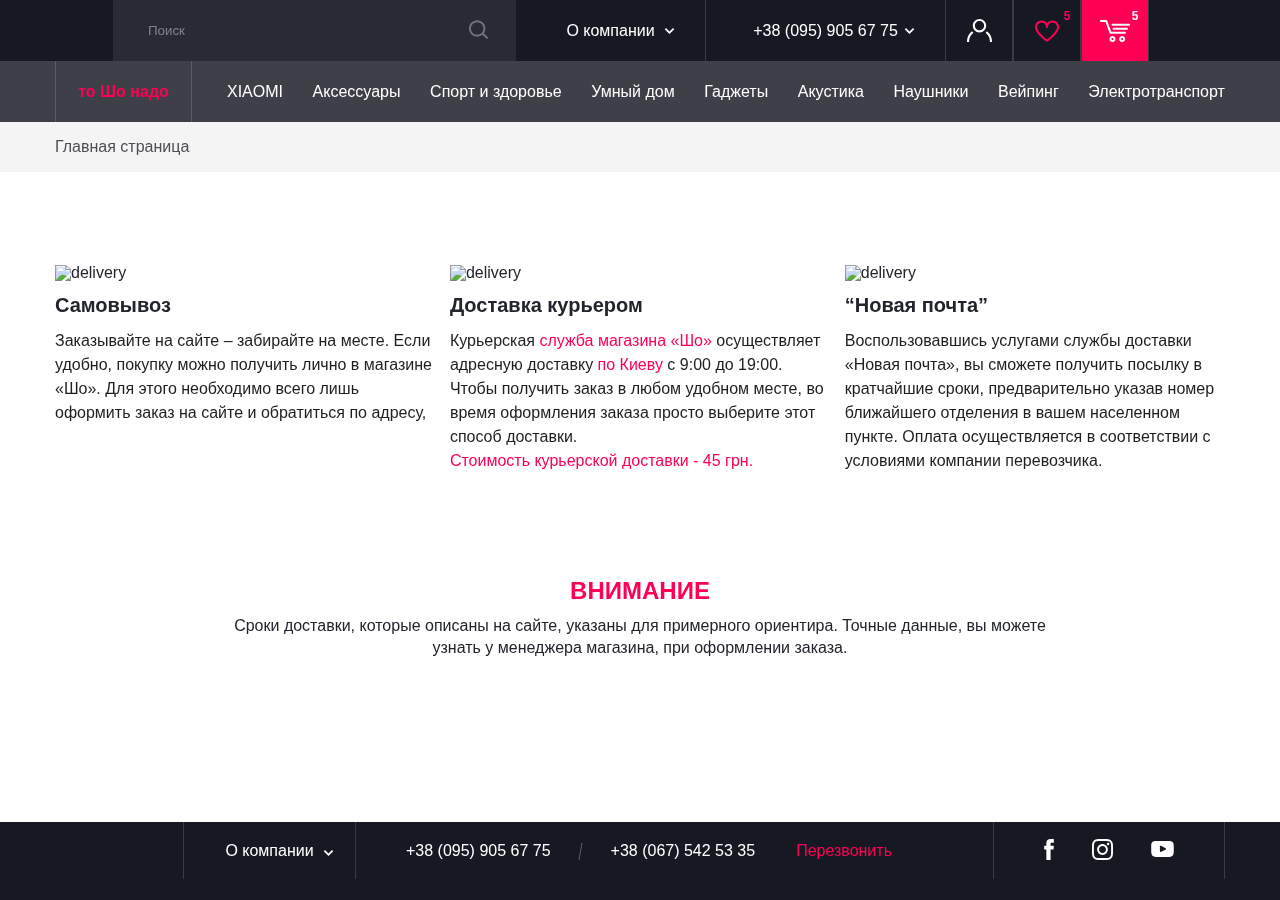
==== commit 2cac96f2: "delivery created" ====
--- a/delivery.html
+++ b/delivery.html
@@ -2196,14 +2196,6 @@
                 </div>
             </div>
             <img class="delivery-page__banner-fix" src="img/delivery-baner.jpg" alt="main-banner"/> <!--Картинка в качестве расспорки, для адаптивности-->
-            <div class="container">
-                <div class="delivery-page__content">
-
-                </div>
-                <!-- /.brand-page__content -->
-            </div>
-            <!-- /.container -->
-
         </div>
         <!-- /.brand-page__preview-inner -->
     </section>
@@ -2214,885 +2206,654 @@
         <div class="container">
             <ul class="delivery__variants__tools-list">
                 <li class="delivery__variant-item">
-                    <svg version="1.1" id="Layer_1" xmlns="http://www.w3.org/2000/svg" xmlns:xlink="http://www.w3.org/1999/xlink" x="0px" y="0px"
-	 viewBox="0 0 612 792" enable-background="new 0 0 612 792" xml:space="preserve">
-<g id="_x31__copy_2">
-	<g>
-		<g>
-			<path fill="none" d="M370.5,360.1h3.2l-2.8-5.6c0,0,0,0.5-0.5,0.5V360.1z"/>
-
-				<linearGradient id="SVGID_1_" gradientUnits="userSpaceOnUse" x1="5.4381" y1="685.4382" x2="98.9524" y2="778.9523" gradientTransform="matrix(4.6259 0 0 4.6259 0 -2953.8093)">
-				<stop  offset="0" style="stop-color:#FF0054"/>
-				<stop  offset="1" style="stop-color:#484852"/>
-			</linearGradient>
-			<path fill="url(#SVGID_1_)" d="M86,183c-14.3,14.8-26.8,31-37.9,48.1c-4.2,6-7.9,12.5-11.1,19c-9.3,16.7-16.2,33.8-22.2,51.3
-				c12.5-17.6,24.1-35.6,34.7-54.1C62,226,75.9,205.2,86,183z"/>
-
-				<linearGradient id="SVGID_2_" gradientUnits="userSpaceOnUse" x1="5.9632" y1="684.9131" x2="99.4773" y2="778.4274" gradientTransform="matrix(4.6259 0 0 4.6259 0 -2953.8093)">
-				<stop  offset="0" style="stop-color:#FF0054"/>
-				<stop  offset="1" style="stop-color:#484852"/>
-			</linearGradient>
-			<path fill="url(#SVGID_2_)" d="M99.9,276.4c16.7-29.1,36.1-57.4,47.2-88.8c6.5-19.4,9.7-39.8,12.5-60.6c-2.3,1.4-4.2,2.3-6.5,3.7
-				c-13.4,49.5-36.1,96.2-62,140.2c-25.9,43-55.5,84.2-91.1,118.9c0,1.9,0,4.2,0,6c0,3.7,0,7.4,0.5,11.1
-				C40.2,369.4,72.2,324.1,99.9,276.4z"/>
-
-				<linearGradient id="SVGID_3_" gradientUnits="userSpaceOnUse" x1="-19.5515" y1="698.7485" x2="94.1454" y2="812.4453" gradientTransform="matrix(4.6259 0 0 4.6259 0 -2953.8093)">
-				<stop  offset="0" style="stop-color:#FF0054"/>
-				<stop  offset="1" style="stop-color:#484852"/>
-			</linearGradient>
-			<path fill="url(#SVGID_3_)" d="M9.3,459.6c0.9,5.1,2.3,10.2,3.7,15.3c20.8-16.7,52.3-47.2,81.4-78.2v-26.4
-				C66.1,405,35.2,438.8,9.3,459.6z"/>
-
-				<linearGradient id="SVGID_4_" gradientUnits="userSpaceOnUse" x1="23.3658" y1="660.5659" x2="154.3773" y2="791.5771" gradientTransform="matrix(4.6259 0 0 4.6259 0 -2953.8093)">
-				<stop  offset="0" style="stop-color:#FF0054"/>
-				<stop  offset="1" style="stop-color:#484852"/>
-			</linearGradient>
-			<path fill="url(#SVGID_4_)" d="M204,206.6c11.6-33.8,14.3-69.9,19-105c-1.4,0.5-2.3,0.5-3.7,0.9c-8.3,52.3-32.4,115.6-58.3,167.5
-				h17.1C189.7,242.7,201.7,214.4,204,206.6z"/>
-
-				<linearGradient id="SVGID_5_" gradientUnits="userSpaceOnUse" x1="-19.8579" y1="712.242" x2="71.4213" y2="803.5214" gradientTransform="matrix(4.6259 0 0 4.6259 0 -2953.8093)">
-				<stop  offset="0" style="stop-color:#FF0054"/>
-				<stop  offset="1" style="stop-color:#484852"/>
-			</linearGradient>
-			<path fill="url(#SVGID_5_)" d="M87.9,455c-24.5,22.2-46.7,42.6-58.7,51.3c-2.3,1.9-4.2,3.2-6.5,4.6c2.8,6.9,6,13.4,9.3,19.9
-				c3.7-2.3,6.9-5.1,10.6-7.9c9.3-7.4,27.3-24.1,48.1-43.5c-1.4-4.6-2.3-9.7-2.3-15.3V455H87.9z"/>
-
-				<linearGradient id="SVGID_6_" gradientUnits="userSpaceOnUse" x1="22.8598" y1="646.1599" x2="195.3359" y2="818.6357" gradientTransform="matrix(4.6259 0 0 4.6259 0 -2953.8093)">
-				<stop  offset="0" style="stop-color:#FF0054"/>
-				<stop  offset="1" style="stop-color:#484852"/>
-			</linearGradient>
-			<path fill="url(#SVGID_6_)" d="M278.9,104.8c0.5-4.6,1.4-9.3,1.9-13.9c-3.7,0.5-6.9,0.5-10.6,0.9c-0.5,3.7-0.9,7.4-1.4,11.6
-				c0.5,20.8-21.7,98.1-47.2,167h18.5C264.1,199.2,275.7,127.5,278.9,104.8z"/>
-
-				<linearGradient id="SVGID_7_" gradientUnits="userSpaceOnUse" x1="-28.2474" y1="707.5026" x2="78.7884" y2="814.5385" gradientTransform="matrix(4.6259 0 0 4.6259 0 -2953.8093)">
-				<stop  offset="0" style="stop-color:#FF0054"/>
-				<stop  offset="1" style="stop-color:#484852"/>
-			</linearGradient>
-			<path fill="url(#SVGID_7_)" d="M60.6,547.5c-4.6,3.7-9.3,6.9-14.3,10.2c4.2,6.5,8.3,13,13,19c5.1-3.7,10.2-7.4,15.3-11.1
-				c8.3-6.5,31.5-25.4,59.2-50c-9.3-0.9-17.6-4.6-25-10.2C86.5,526.2,68,542.4,60.6,547.5z"/>
-
-				<linearGradient id="SVGID_8_" gradientUnits="userSpaceOnUse" x1="20.8856" y1="632.4355" x2="209.3859" y2="820.936" gradientTransform="matrix(4.6259 0 0 4.6259 0 -2953.8093)">
-				<stop  offset="0" style="stop-color:#FF0054"/>
-				<stop  offset="1" style="stop-color:#484852"/>
-			</linearGradient>
-			<path fill="url(#SVGID_8_)" d="M331.7,111.7c0.9-6.9,1.9-13.9,2.3-20.8c-3.7-0.5-7.4-0.9-11.1-0.9c-0.9,6.5-1.9,13.4-2.8,19.9
-				c-7.4,50-24.5,108.7-43.5,160.1h19.9C314.1,214.4,328.4,153.4,331.7,111.7z"/>
-
-				<linearGradient id="SVGID_9_" gradientUnits="userSpaceOnUse" x1="21.8798" y1="622.7298" x2="202.3217" y2="803.1717" gradientTransform="matrix(4.6259 0 0 4.6259 0 -2953.8093)">
-				<stop  offset="0" style="stop-color:#FF0054"/>
-				<stop  offset="1" style="stop-color:#484852"/>
-			</linearGradient>
-			<path fill="url(#SVGID_9_)" d="M384.4,118.7c0.9-6,1.4-12,2.3-18.5c-3.7-0.9-7.9-1.9-11.6-2.8c-0.9,6.5-1.9,13-2.8,19.4
-				c-1.4,17.6-20.4,88.4-40.2,153.1h14.8C364.5,206.1,381.6,137.2,384.4,118.7z"/>
-
-				<linearGradient id="SVGID_10_" gradientUnits="userSpaceOnUse" x1="-23.9333" y1="710.5374" x2="72.6891" y2="807.1597" gradientTransform="matrix(4.6259 0 0 4.6259 0 -2953.8093)">
-				<stop  offset="0" style="stop-color:#FF0054"/>
-				<stop  offset="1" style="stop-color:#484852"/>
-			</linearGradient>
-			<path fill="url(#SVGID_10_)" d="M158.2,529c-31.5,30.1-57.8,54.1-66.1,60.1c-4.6,3.7-9.7,6.9-14.3,10.6c5.6,6,11.1,12,17.1,17.6
-				c4.2-2.8,7.9-6,12-8.8c8.8-6.5,37-33.3,70.3-66.6c-6.5-2.8-12.5-6.5-18-11.6C158.7,529.5,158.7,529,158.2,529z"/>
-
-				<linearGradient id="SVGID_11_" gradientUnits="userSpaceOnUse" x1="-43.841" y1="678.359" x2="92.448" y2="814.648" gradientTransform="matrix(4.6259 0 0 4.6259 0 -2953.8093)">
-				<stop  offset="0" style="stop-color:#FF0054"/>
-				<stop  offset="1" style="stop-color:#484852"/>
-			</linearGradient>
-			<path fill="url(#SVGID_11_)" d="M237.3,529.5c-7.9,7.9-17.6,13-28.2,15.3c-38.9,41.6-74.5,77.3-85.6,85.6
-				c-2.3,1.9-5.1,3.7-7.4,5.6c6.9,5.6,14.3,10.6,21.7,15.7c0.5-0.5,0.9-0.5,1.4-0.9c15.3-12,72.6-74,123-134.1h-14.8
-				C244.7,521.1,241.5,525.3,237.3,529.5z"/>
-
-				<linearGradient id="SVGID_12_" gradientUnits="userSpaceOnUse" x1="27.0047" y1="619.1047" x2="185.6802" y2="777.7802" gradientTransform="matrix(4.6259 0 0 4.6259 0 -2953.8093)">
-				<stop  offset="0" style="stop-color:#FF0054"/>
-				<stop  offset="1" style="stop-color:#484852"/>
-			</linearGradient>
-			<path fill="url(#SVGID_12_)" d="M403.4,271.8c20.8-61.1,37-123.5,33.8-146.2c0.5-2.3,0.5-4.2,0.9-6.5c-4.2-1.9-8.3-3.7-12.5-5.6
-				c-0.5,3.2-0.9,6.9-1.4,10.2c-3.2,23.1-19,78.6-43.5,146.2h9.7C395,269.9,399.2,270.9,403.4,271.8z"/>
-
-				<linearGradient id="SVGID_13_" gradientUnits="userSpaceOnUse" x1="5.4547" y1="640.6548" x2="164.1302" y2="799.3302" gradientTransform="matrix(4.6259 0 0 4.6259 0 -2953.8093)">
-				<stop  offset="0" style="stop-color:#FF0054"/>
-				<stop  offset="1" style="stop-color:#484852"/>
-			</linearGradient>
-			<path fill="url(#SVGID_13_)" d="M370.5,355.5c0,0,0-0.5,0.5-0.5l-0.5-0.5V355.5z"/>
-
-				<linearGradient id="SVGID_14_" gradientUnits="userSpaceOnUse" x1="24.1616" y1="611.6614" x2="181.5857" y2="769.0859" gradientTransform="matrix(4.6259 0 0 4.6259 0 -2953.8093)">
-				<stop  offset="0" style="stop-color:#FF0054"/>
-				<stop  offset="1" style="stop-color:#484852"/>
-			</linearGradient>
-			<path fill="url(#SVGID_14_)" d="M436.7,299.1l3.7,7.4c23.6-67.1,43.9-134.6,47.2-157.3c-4.2-3.2-8.8-6-13-9.3
-				c-3.2,20.8-25,82.3-48.1,145.3C430.7,289.4,434.4,294,436.7,299.1z"/>
-
-				<linearGradient id="SVGID_15_" gradientUnits="userSpaceOnUse" x1="-36.8323" y1="675.5677" x2="91.8803" y2="804.2803" gradientTransform="matrix(4.6259 0 0 4.6259 0 -2953.8093)">
-				<stop  offset="0" style="stop-color:#FF0054"/>
-				<stop  offset="1" style="stop-color:#484852"/>
-			</linearGradient>
-			<path fill="url(#SVGID_15_)" d="M162.4,665.9c8.8,4.6,17.6,8.8,26.8,12.5c19.9-16.2,95.8-98.1,147.1-162.4h-27.8
-				C253.5,578,181.3,651.1,162.4,665.9z"/>
-
-				<linearGradient id="SVGID_16_" gradientUnits="userSpaceOnUse" x1="23.9025" y1="613.9024" x2="167.6291" y2="757.6292" gradientTransform="matrix(4.6259 0 0 4.6259 0 -2953.8093)">
-				<stop  offset="0" style="stop-color:#FF0054"/>
-				<stop  offset="1" style="stop-color:#484852"/>
-			</linearGradient>
-			<path fill="url(#SVGID_16_)" d="M471.4,363.9c5.1,0.9,10.2,2.3,15.3,5.1c11.6-28.7,20.8-52.3,22.2-56.9
-				c13-38.4,20.8-78.6,26.8-118.9c-4.6-5.1-9.3-10.2-13.9-14.8c-5.1,27.3-31,103.2-58.3,173.9l5.6,11.1L471.4,363.9z"/>
-
-				<linearGradient id="SVGID_17_" gradientUnits="userSpaceOnUse" x1="-52.2098" y1="652.7402" x2="96.6187" y2="801.5687" gradientTransform="matrix(4.6259 0 0 4.6259 0 -2953.8093)">
-				<stop  offset="0" style="stop-color:#FF0054"/>
-				<stop  offset="1" style="stop-color:#484852"/>
-			</linearGradient>
-			<path fill="url(#SVGID_17_)" d="M390.9,537.8l-8.3-8.3c-3.2-3.2-6-6.9-8.3-10.6c-51.8,62-131.8,150.3-156.4,170.2
-				c10.6,3.2,21.3,6,32.4,7.9c23.1-20.8,97.1-95.8,146.2-157.3c-0.9-0.5-2.3-0.9-3.2-1.9H390.9L390.9,537.8z"/>
-
-				<linearGradient id="SVGID_18_" gradientUnits="userSpaceOnUse" x1="-48.4708" y1="642.679" x2="98.5885" y2="789.7385" gradientTransform="matrix(4.6259 0 0 4.6259 0 -2953.8093)">
-				<stop  offset="0" style="stop-color:#FF0054"/>
-				<stop  offset="1" style="stop-color:#484852"/>
-			</linearGradient>
-			<path fill="url(#SVGID_18_)" d="M456.6,533.2c-9.7,7.9-22.2,12.5-35.2,12.5c-0.9,0-1.9,0-3.2,0
-				c-42.6,53.7-101.3,126.3-134.6,155.4c7.4,0.5,14.8,0.9,22.7,0.9c5.1,0,10.2,0,15.3-0.5c47.2-48.1,102.2-112.4,140.6-170.2
-				C460.3,534.1,458.4,534.1,456.6,533.2z"/>
-
-				<linearGradient id="SVGID_19_" gradientUnits="userSpaceOnUse" x1="9.2486" y1="659.9988" x2="119.6956" y2="770.4456" gradientTransform="matrix(4.6259 0 0 4.6259 0 -2953.8093)">
-				<stop  offset="0" style="stop-color:#FF0054"/>
-				<stop  offset="1" style="stop-color:#484852"/>
-			</linearGradient>
-			<path fill="url(#SVGID_19_)" d="M465.8,523.9c0.9-0.5,1.9-1.4,3.2-2.8c-2.3,3.2-4.6,6.9-6.5,10.2l0,0c2.8-3.7,6-8.8,9.7-14.8
-				h-0.9C469.1,518.8,467.7,521.6,465.8,523.9z"/>
-
-				<linearGradient id="SVGID_20_" gradientUnits="userSpaceOnUse" x1="38.2486" y1="630.9988" x2="148.6956" y2="741.4456" gradientTransform="matrix(4.6259 0 0 4.6259 0 -2953.8093)">
-				<stop  offset="0" style="stop-color:#FF0054"/>
-				<stop  offset="1" style="stop-color:#484852"/>
-			</linearGradient>
-			<path fill="url(#SVGID_20_)" d="M514.9,420.3c1.9,2.3,3.2,5.1,4.2,8.3c15.3-32.4,28.7-66.1,39.8-99.5
-				c8.3-24.1,14.3-48.6,19.4-73.6c-4.2-8.3-9.3-16.7-14.3-25c-8.3,37-31,98.5-56.9,157.3c4.6,7.9,7.4,17.1,7.4,26.4v6H514.9z"/>
-
-				<linearGradient id="SVGID_21_" gradientUnits="userSpaceOnUse" x1="-29.0958" y1="623.3041" x2="117.9635" y2="770.3636" gradientTransform="matrix(4.6259 0 0 4.6259 0 -2953.8093)">
-				<stop  offset="0" style="stop-color:#FF0054"/>
-				<stop  offset="1" style="stop-color:#484852"/>
-			</linearGradient>
-			<path fill="url(#SVGID_21_)" d="M465.8,523.9c-1.4,1.9-2.8,3.7-4.6,5.6c-1.4,1.4-2.8,2.8-4.2,3.7c1.9,0.9,3.7,0.5,5.6-1.9
-				c2.3-3.7,4.6-6.9,6.5-10.2C467.7,522.5,466.3,523.4,465.8,523.9z"/>
-
-				<linearGradient id="SVGID_22_" gradientUnits="userSpaceOnUse" x1="8.4237" y1="660.8238" x2="118.8706" y2="771.2706" gradientTransform="matrix(4.6259 0 0 4.6259 0 -2953.8093)">
-				<stop  offset="0" style="stop-color:#FF0054"/>
-				<stop  offset="1" style="stop-color:#484852"/>
-			</linearGradient>
-			<path fill="url(#SVGID_22_)" d="M465.8,523.9c-1.4,1.9-2.8,3.7-4.6,5.6c-1.4,1.4-2.8,2.8-4.2,3.7c1.9,0.9,3.7,0.5,5.6-1.9
-				c2.3-3.7,4.6-6.9,6.5-10.2C467.7,522.5,466.3,523.4,465.8,523.9z"/>
-
-				<linearGradient id="SVGID_23_" gradientUnits="userSpaceOnUse" x1="24.1881" y1="666.6882" x2="117.7025" y2="760.2025" gradientTransform="matrix(4.6259 0 0 4.6259 0 -2953.8093)">
-				<stop  offset="0" style="stop-color:#FF0054"/>
-				<stop  offset="1" style="stop-color:#484852"/>
-			</linearGradient>
-			<path fill="url(#SVGID_23_)" d="M608.8,347.7c-2.3-14.3-5.6-28.7-9.7-42.6c-21.3,73.1-50,143.9-88.8,209.1
-				C470,581.3,421,641.9,365.4,696c15.3-2.8,29.6-6.9,43.9-12c42.6-50.4,80-105,113.3-161.9C555.1,466.1,587.5,409.2,608.8,347.7z"
-				/>
-
-				<linearGradient id="SVGID_24_" gradientUnits="userSpaceOnUse" x1="26.9131" y1="663.9632" x2="120.4274" y2="757.4774" gradientTransform="matrix(4.6259 0 0 4.6259 0 -2953.8093)">
-				<stop  offset="0" style="stop-color:#FF0054"/>
-				<stop  offset="1" style="stop-color:#484852"/>
-			</linearGradient>
-			<path fill="url(#SVGID_24_)" d="M555.1,540.6c-22.2,37.5-47.6,73.6-74.9,107.3c25-17.6,47.6-38.4,66.6-62.4
-				c17.6-21.7,31.9-46.3,42.6-72.6c11.1-26.4,18-54.1,21.3-83.7C594.4,467.9,575.9,504.9,555.1,540.6z"/>
-		</g>
-		<g>
-
-				<linearGradient id="SVGID_25_" gradientUnits="userSpaceOnUse" x1="71.2329" y1="734.3" x2="94.0009" y2="734.3" gradientTransform="matrix(4.6259 0 0 -4.6259 0 3753.6733)">
-				<stop  offset="0" style="stop-color:#FF0054"/>
-				<stop  offset="1" style="stop-color:#484852"/>
-			</linearGradient>
-			<path fill="url(#SVGID_25_)" d="M400.6,323.1c-1.4-3.2-4.2-6-6.9-7.9c-2.8-1.9-6.5-2.8-10.2-2.8h-45.3c-5.1,0-8.8,4.2-8.8,8.8
-				v71.2c0,5.1,4.2,8.8,8.8,8.8h87.4l0,0c1.4,0,2.8-0.5,4.2-0.9c4.2-2.3,6-7.4,3.7-12L400.6,323.1z M347.4,383.3v-53.2h36.5
-				c0,0,0.5,0.5,0.5,0.9l26.8,52.3H347.4z"/>
-
-				<linearGradient id="SVGID_26_" gradientUnits="userSpaceOnUse" x1="24" y1="726.4" x2="107.6001" y2="726.4" gradientTransform="matrix(4.6259 0 0 -4.6259 0 3753.6733)">
-				<stop  offset="0" style="stop-color:#FF0054"/>
-				<stop  offset="1" style="stop-color:#484852"/>
-			</linearGradient>
-			<path fill="url(#SVGID_26_)" d="M491.7,430.5v-16.2c0-6.9-2.3-13.4-6.9-18.5c-4.2-5.1-10.6-8.3-17.1-9.7l-14.3-1.9l-37-74.5
-				c-2.3-5.1-6-9.3-10.6-12s-9.7-4.6-15.3-4.6H145.7c-6.9,0-13.4,2.3-18.5,6.9h-0.9l-1.4,2.3c-5.1,5.1-7.9,12-7.9,19.4v109.2
-				c-3.7,0.9-6,4.6-6,8.3v25.4c0,7.4,2.8,14.8,8.3,19.9c5.6,5.6,12.5,8.3,19.9,8.3h10.6c4.6,0,8.3-3.2,8.8-7.9
-				c0.9-9.7,5.6-18.5,13-24.5c7.4-6.5,16.7-9.7,25.9-9.7c9.7,0,19,3.7,25.9,9.7c6.9,6.5,11.6,15.3,13,24.5c0.5,4.6,4.2,8.3,8.8,8.3
-				h128.1c4.6,0,8.3-3.2,8.8-7.9c0.9-9.7,5.6-18.5,13-24.5c7.4-6.5,16.7-9.7,25.9-9.7c9.7,0,19,3.7,25.9,9.7
-				c6.9,6.5,11.6,15.3,13,24.5c0.5,4.6,4.2,8.3,8.8,8.3h9.7c5.1,0,9.7-1.9,13-5.6c3.7-3.7,5.6-8.3,5.6-13.4v-35.6
-				C497.7,435.1,495,431.9,491.7,430.5z M479.7,474.4c0,0.5,0,0.5-0.5,0.5h-0.5h-2.3c-2.8-10.6-8.8-20.8-17.1-28.2
-				c-10.6-9.3-24.1-14.3-37.9-14.3c-13.9,0-27.3,5.1-37.9,14.3c-8.3,7.4-14.3,17.1-17.1,28.2H253c-2.8-10.6-8.8-20.4-17.1-28.2
-				c-10.6-9.3-24.1-14.3-37.9-14.3s-27.3,5.1-37.9,14.3c-8.3,7.4-14.3,17.1-17.1,28.2h-3.2c-2.8,0-5.6-0.9-7.4-3.2
-				c-1.9-1.9-3.2-4.6-3.2-7.4v-17.1c3.7-0.9,6.5-4.6,6.5-8.3v-117c0-2.8,0.9-5.6,3.2-7.4c1.9-1.9,4.6-3.2,7.4-3.2h244.7
-				c1.9,0,3.7,0.5,5.6,1.4c1.9,0.9,3.2,2.8,4.2,5.1l39.3,78.6c1.4,2.8,3.7,4.2,6.5,4.6l18.5,2.8c2.3,0.5,4.6,1.9,6.5,3.7
-				c1.4,1.9,2.3,4.2,2.3,6.9v24.5c0,4.2,2.8,7.4,6,8.3L479.7,474.4L479.7,474.4z"/>
-
-				<linearGradient id="SVGID_27_" gradientUnits="userSpaceOnUse" x1="35.7795" y1="705.45" x2="49.8348" y2="705.45" gradientTransform="matrix(4.6259 0 0 -4.6259 0 3753.6733)">
-				<stop  offset="0" style="stop-color:#FF0054"/>
-				<stop  offset="1" style="stop-color:#484852"/>
-			</linearGradient>
-			<path fill="url(#SVGID_27_)" d="M220.7,467c-6-6-14.3-9.3-22.7-9.3s-16.2,3.2-22.2,8.8l-4.6,5.6c-3.7,5.6-5.6,11.6-5.6,18.5
-				c0,8.8,3.2,16.7,9.7,23.1c6,6,14.3,9.3,22.7,9.3c8.8,0,16.7-3.2,23.1-9.7c6-6,9.7-14.3,9.7-23.1C230.4,481.3,227.1,473,220.7,467
-				L220.7,467z M202.6,494.8c-2.3,2.3-6.5,2.3-9.3,0v-0.5c-0.9-1.4-1.9-2.8-1.9-4.2c0-1.9,0.5-3.2,1.9-4.6c2.3-2.3,6.5-2.3,9.3,0
-				c1.4,1.4,1.9,2.8,1.9,4.6C204.5,491.5,204,493.4,202.6,494.8z"/>
-
-				<linearGradient id="SVGID_28_" gradientUnits="userSpaceOnUse" x1="29.6583" y1="725" x2="55.571" y2="725" gradientTransform="matrix(4.6259 0 0 -4.6259 0 3753.6733)">
-				<stop  offset="0" style="stop-color:#FF0054"/>
-				<stop  offset="1" style="stop-color:#484852"/>
-			</linearGradient>
-			<path fill="url(#SVGID_28_)" d="M247.9,391.1H146.2c-5.1,0-8.8,4.2-8.8,8.8c0,5.1,4.2,8.8,8.8,8.8h101.8c5.1,0,8.8-4.2,8.8-8.8
-				C257.2,395.3,253,391.1,247.9,391.1z"/>
-
-				<linearGradient id="SVGID_29_" gradientUnits="userSpaceOnUse" x1="84.1" y1="705.45" x2="98.1564" y2="705.45" gradientTransform="matrix(4.6259 0 0 -4.6259 0 3753.6733)">
-				<stop  offset="0" style="stop-color:#FF0054"/>
-				<stop  offset="1" style="stop-color:#484852"/>
-			</linearGradient>
-			<path fill="url(#SVGID_29_)" d="M444.5,467c-6-6-14.3-9.3-22.7-9.3c-8.8,0-16.7,3.2-23.1,9.7c-6,6-9.7,14.3-9.7,23.1
-				s3.2,16.7,9.7,23.1l1.4,1.4l0,0c6,5.1,13.4,7.9,21.3,7.9c8.8,0,16.7-3.2,23.1-9.7c6-6,9.7-14.3,9.7-23.1S450.6,473,444.5,467
-				L444.5,467z M426,494.8c-2.3,2.3-6.5,2.3-9.3,0c-1.4-1.4-1.9-2.8-1.9-4.6s0.5-3.2,1.9-4.6l0,0c2.3-2.3,6.5-2.3,8.8,0
-				c1.4,1.4,1.9,2.8,1.9,4.6S427.4,493.4,426,494.8z"/>
-		</g>
-	</g>
-</g>
-</svg>
+                    <img src="img/delivery-bus.svg" alt="delivery" class="delivery-svg" width="133px">
                     <h2 class="delivery__article__title" >Самовывоз</h2>
                     <p>Заказывайте на сайте – забирайте на месте.
                         Если удобно, покупку можно получить лично в магазине «Шо». Для этого необходимо всего лишь оформить заказ на сайте и обратиться по адресу,</p>
                 </li>
                 <li class="delivery__variant-item">
-                    <svg version="1.1" id="Layer_2" xmlns="http://www.w3.org/2000/svg" xmlns:xlink="http://www.w3.org/1999/xlink" x="0px" y="0px"
-	 viewBox="0 0 612 792" enable-background="new 0 0 612 792" xml:space="preserve">
-<g id="Layer_31">
-	<g>
-
-			<linearGradient id="SVGID_1_" gradientUnits="userSpaceOnUse" x1="20.1967" y1="676.4467" x2="114.6219" y2="770.8719" gradientTransform="matrix(4.6259 0 0 4.6259 0 -2953.8093)">
-			<stop  offset="0" style="stop-color:#FF0054"/>
-			<stop  offset="1" style="stop-color:#484852"/>
-		</linearGradient>
-		<path fill="url(#SVGID_1_)" d="M558.3,550.3c-8.3,2.8-14.8,11.1-22.2,15.3c-15.3,8.8-32.4,17.6-43,31.5
-			c-10.6,14.3-19,31.5-23.6,48.6c-0.9,3.2-1.4,6.5-1.9,9.7c6.5-4.2,12.5-8.3,19-12.5c-0.5-1.9-0.9-3.7,0-5.6
-			c1.4-3.7,7.4-5.6,9.3-9.3c1.9-3.7-0.5-9.3,1.4-13c0.9-1.4,9.7-6,10.6-7.4c9.7-13,21.3-23.1,35.2-31.5c6.9-4.2,12-12,19.9-14.8h0.5
-			c2.8-4.6,5.6-8.8,8.3-13.4C566.7,548.9,562.5,548.9,558.3,550.3z"/>
-
-			<linearGradient id="SVGID_2_" gradientUnits="userSpaceOnUse" x1="20.1468" y1="676.4966" x2="114.572" y2="770.9219" gradientTransform="matrix(4.6259 0 0 4.6259 0 -2953.8093)">
-			<stop  offset="0" style="stop-color:#FF0054"/>
-			<stop  offset="1" style="stop-color:#484852"/>
-		</linearGradient>
-		<path fill="url(#SVGID_2_)" d="M543.1,507.3c-11.1,3.7-20.4,13.4-30.5,19.4c-20.4,12-42.1,24.5-56.4,43.5
-			c-14.3,19-25.4,41.6-31,64.8c-3.7,14.3-3.7,29.6-2.3,44.4c3.7-1.4,7.4-3.2,11.1-5.1c1.9-12,5.1-23.6,8.3-35.2
-			c1.4-5.1-1.4-12,0.5-17.1c1.9-5.1,8.8-8.3,11.1-13.4s0.9-12,3.7-16.7c1.9-3.2,11.1-8.3,13.4-11.1c13.4-17.6,29.6-31.9,48.6-43
-			c9.7-5.6,17.6-14.8,28.2-18.5c10.2-3.7,22.2-1.9,33.3-3.2c2.3-0.5,5.1-0.9,7.4-0.9c1.9-4.2,3.7-8.8,5.1-13.4
-			c-5.1,0.5-9.7,1.4-14.8,1.9C567.1,504.9,554.2,503.1,543.1,507.3z"/>
-
-			<linearGradient id="SVGID_3_" gradientUnits="userSpaceOnUse" x1="35.7718" y1="660.8718" x2="130.197" y2="755.2969" gradientTransform="matrix(4.6259 0 0 4.6259 0 -2953.8093)">
-			<stop  offset="0" style="stop-color:#FF0054"/>
-			<stop  offset="1" style="stop-color:#484852"/>
-		</linearGradient>
-		<path fill="url(#SVGID_3_)" d="M495.9,498c12-6.9,23.1-17.6,36.1-22.2c13.4-4.6,28.2-3.2,42.1-5.6c9.7-1.4,19.9-2.8,29.6-3.7
-			c0.9-4.2,1.9-8.3,2.8-12.5c-11.6,0.5-22.7,1.9-34.2,3.7c-14.8,1.9-30.5,0.9-44.4,5.6c-13.9,5.1-25.9,15.7-38.4,23.1
-			c-3.2,1.9-6.5,3.7-9.3,5.6v16.2C485.3,504.9,490.3,501.2,495.9,498z"/>
-
-			<linearGradient id="SVGID_4_" gradientUnits="userSpaceOnUse" x1="5.4468" y1="691.1968" x2="99.872" y2="785.6219" gradientTransform="matrix(4.6259 0 0 4.6259 0 -2953.8093)">
-			<stop  offset="0" style="stop-color:#FF0054"/>
-			<stop  offset="1" style="stop-color:#484852"/>
-		</linearGradient>
-		<path fill="url(#SVGID_4_)" d="M381.2,623.4c-6,22.7-5.1,46.7-2.3,70.3c2.3-0.5,5.1-1.4,7.4-1.9c0.5-21.7,5.6-43,11.1-64.3
-			c1.9-6.9-0.5-14.8,1.9-21.7c2.8-6.5,9.7-11.1,13-17.6s2.3-14.8,6-20.8c2.3-4.2,10.2-8.8,14.3-13h-21.3
-			C397.4,575.7,387.2,599.3,381.2,623.4z"/>
-
-			<linearGradient id="SVGID_5_" gradientUnits="userSpaceOnUse" x1="-3.9782" y1="700.6216" x2="90.447" y2="795.0469" gradientTransform="matrix(4.6259 0 0 4.6259 0 -2953.8093)">
-			<stop  offset="0" style="stop-color:#FF0054"/>
-			<stop  offset="1" style="stop-color:#484852"/>
-		</linearGradient>
-		<path fill="url(#SVGID_5_)" d="M339.5,601.6c-0.9,3.2-1.9,6.9-2.8,10.2c-7.4,29.1-6.5,59.2-3.2,89.3c1.9,0,4.2-0.5,6-0.5
-			c-0.9-28.7,5.6-56.9,12.5-84.7c1.4-6,0.9-12.5,1.9-18.5c-0.9,1.4-1.4,2.8-2.3,4.6C349.3,609.9,337.2,609,339.5,601.6z"/>
-
-			<linearGradient id="SVGID_6_" gradientUnits="userSpaceOnUse" x1="-12.3514" y1="673.5485" x2="102.357" y2="788.257" gradientTransform="matrix(4.6259 0 0 4.6259 0 -2953.8093)">
-			<stop  offset="0" style="stop-color:#FF0054"/>
-			<stop  offset="1" style="stop-color:#484852"/>
-		</linearGradient>
-		<path fill="url(#SVGID_6_)" d="M339.5,601.6c5.1-4.2,11.1-8.8,17.1-13.4c-0.5,0.5-0.5,1.4-0.9,1.9c-0.9,2.3-1.4,5.1-1.4,7.4
-			c8.3-15.7,16.7-30.1,24.5-42.6h-20.4C351.1,568.8,344.6,584.5,339.5,601.6z"/>
-
-			<linearGradient id="SVGID_7_" gradientUnits="userSpaceOnUse" x1="23.7485" y1="637.4486" x2="138.457" y2="752.157" gradientTransform="matrix(4.6259 0 0 4.6259 0 -2953.8093)">
-			<stop  offset="0" style="stop-color:#FF0054"/>
-			<stop  offset="1" style="stop-color:#484852"/>
-		</linearGradient>
-		<path fill="url(#SVGID_7_)" d="M517.2,432.3c16.2-5.6,33.8-5.1,50.9-7.4c14.3-1.9,28.7-3.7,43-4.2c0.5-4.2,0.5-8.3,0.9-12.5
-			c-15.3,0.5-30.5,2.3-45.8,4.2c-17.6,2.3-36.5,1.9-53.2,7.9c-8.8,2.8-16.7,7.4-24.1,12.5c0,0-3.2,1.4-8.8,4.2v17.1
-			C492.2,445.7,503.8,436.9,517.2,432.3z"/>
-
-			<linearGradient id="SVGID_8_" gradientUnits="userSpaceOnUse" x1="2.1586" y1="694.4848" x2="96.5838" y2="788.9102" gradientTransform="matrix(4.6259 0 0 4.6259 0 -2953.8093)">
-			<stop  offset="0" style="stop-color:#FF0054"/>
-			<stop  offset="1" style="stop-color:#484852"/>
-		</linearGradient>
-		<path fill="url(#SVGID_8_)" d="M356.7,588.2c-6,5.1-11.6,9.3-17.1,13.4c-2.8,7.4,9.7,8.3,12,0.5c0.9-1.4,1.4-2.8,2.3-4.6
-			c0.5-2.8,0.5-5.1,1.4-7.4C356.2,589.1,356.7,588.7,356.7,588.2z"/>
-
-			<linearGradient id="SVGID_9_" gradientUnits="userSpaceOnUse" x1="-15.5647" y1="676.7617" x2="99.1438" y2="791.4702" gradientTransform="matrix(4.6259 0 0 4.6259 0 -2953.8093)">
-			<stop  offset="0" style="stop-color:#FF0054"/>
-			<stop  offset="1" style="stop-color:#484852"/>
-		</linearGradient>
-		<path fill="url(#SVGID_9_)" d="M356.7,588.2c-6,5.1-11.6,9.3-17.1,13.4c-2.8,7.4,9.7,8.3,12,0.5c0.9-1.4,1.4-2.8,2.3-4.6
-			c0.5-2.8,0.5-5.1,1.4-7.4C356.2,589.1,356.7,588.7,356.7,588.2z"/>
-
-			<linearGradient id="SVGID_10_" gradientUnits="userSpaceOnUse" x1="-29.5731" y1="679.4046" x2="93.3403" y2="802.3181" gradientTransform="matrix(4.6259 0 0 4.6259 0 -2953.8093)">
-			<stop  offset="0" style="stop-color:#FF0054"/>
-			<stop  offset="1" style="stop-color:#484852"/>
-		</linearGradient>
-		<path fill="url(#SVGID_10_)" d="M289.6,615.5L289.6,615.5C289.6,615.5,289.6,615,289.6,615.5C289.6,615,289.6,615.5,289.6,615.5z"
-			/>
-
-			<linearGradient id="SVGID_11_" gradientUnits="userSpaceOnUse" x1="-23.8342" y1="673.6657" x2="99.0792" y2="796.5792" gradientTransform="matrix(4.6259 0 0 4.6259 0 -2953.8093)">
-			<stop  offset="0" style="stop-color:#FF0054"/>
-			<stop  offset="1" style="stop-color:#484852"/>
-		</linearGradient>
-		<path fill="url(#SVGID_11_)" d="M289.6,614.6c5.6,4.2,10.2,7.4,13,9.3v0.5c9.3-25.9,19.9-49,31.5-69.9h-25.9
-			C300.2,573.4,293.7,593.3,289.6,614.6z"/>
-
-			<linearGradient id="SVGID_12_" gradientUnits="userSpaceOnUse" x1="23.4408" y1="626.3907" x2="146.3542" y2="749.3043" gradientTransform="matrix(4.6259 0 0 4.6259 0 -2953.8093)">
-			<stop  offset="0" style="stop-color:#FF0054"/>
-			<stop  offset="1" style="stop-color:#484852"/>
-		</linearGradient>
-		<path fill="url(#SVGID_12_)" d="M502.4,388.8c19-6.5,39.8-6.5,59.7-9.3c16.7-2.3,33.3-4.2,50-4.6c-0.5-4.2-0.5-8.8-0.9-13
-			c-16.7,0.5-33.8,2.3-50.4,4.6c-20.8,2.8-42.6,3.2-62,9.7c-0.5,0-6.9,2.8-18,8.3v15.7C493.1,393,501.4,389.3,502.4,388.8z"/>
-
-			<linearGradient id="SVGID_13_" gradientUnits="userSpaceOnUse" x1="-10.7283" y1="707.3716" x2="83.6969" y2="801.797" gradientTransform="matrix(4.6259 0 0 4.6259 0 -2953.8093)">
-			<stop  offset="0" style="stop-color:#FF0054"/>
-			<stop  offset="1" style="stop-color:#484852"/>
-		</linearGradient>
-		<path fill="url(#SVGID_13_)" d="M289.6,615.5c-5.1,28.2-4.6,57.4-1.4,86.5c1.9,0,3.7,0,5.6,0.5c-0.5-25.9,3.2-51.8,9.3-77.3l0,0
-			L289.6,615.5z"/>
-
-			<linearGradient id="SVGID_14_" gradientUnits="userSpaceOnUse" x1="-6.097" y1="702.7404" x2="88.3282" y2="797.1657" gradientTransform="matrix(4.6259 0 0 4.6259 0 -2953.8093)">
-			<stop  offset="0" style="stop-color:#FF0054"/>
-			<stop  offset="1" style="stop-color:#484852"/>
-		</linearGradient>
-		<path fill="url(#SVGID_14_)" d="M289.6,614.6C289.6,615,289.6,615,289.6,614.6C289.6,615,289.6,615,289.6,614.6L289.6,614.6z"/>
-
-			<linearGradient id="SVGID_15_" gradientUnits="userSpaceOnUse" x1="-29.3092" y1="679.1407" x2="93.6042" y2="802.0542" gradientTransform="matrix(4.6259 0 0 4.6259 0 -2953.8093)">
-			<stop  offset="0" style="stop-color:#FF0054"/>
-			<stop  offset="1" style="stop-color:#484852"/>
-		</linearGradient>
-		<path fill="url(#SVGID_15_)" d="M289.6,614.6C289.6,615,289.6,615,289.6,614.6c0,0.5,0,0.5,0,0.5l13,9.3l0,0v-0.5
-			C299.8,622,295.6,619.2,289.6,614.6z"/>
-
-			<linearGradient id="SVGID_16_" gradientUnits="userSpaceOnUse" x1="-5.9033" y1="702.5467" x2="88.5219" y2="796.972" gradientTransform="matrix(4.6259 0 0 4.6259 0 -2953.8093)">
-			<stop  offset="0" style="stop-color:#FF0054"/>
-			<stop  offset="1" style="stop-color:#484852"/>
-		</linearGradient>
-		<path fill="url(#SVGID_16_)" d="M289.6,614.6C289.6,615,289.6,615,289.6,614.6c0,0.5,0,0.5,0,0.5l13,9.3l0,0v-0.5
-			C299.8,622,295.6,619.2,289.6,614.6z"/>
-
-			<linearGradient id="SVGID_17_" gradientUnits="userSpaceOnUse" x1="-30.5913" y1="673.6086" x2="99.0295" y2="803.2296" gradientTransform="matrix(4.6259 0 0 4.6259 0 -2953.8093)">
-			<stop  offset="0" style="stop-color:#FF0054"/>
-			<stop  offset="1" style="stop-color:#484852"/>
-		</linearGradient>
-		<path fill="url(#SVGID_17_)" d="M249.8,583.6c4.2,3.7,8.3,6.9,12.5,10.2c6-13.9,12-26.8,19-38.9h-20.8
-			C256.7,564.1,253,573.9,249.8,583.6z"/>
-
-			<linearGradient id="SVGID_18_" gradientUnits="userSpaceOnUse" x1="53.9" y1="765.1" x2="53.9" y2="765.1" gradientTransform="matrix(4.6259 0 0 4.6259 0 -2953.8093)">
-			<stop  offset="0" style="stop-color:#FF0054"/>
-			<stop  offset="1" style="stop-color:#484852"/>
-		</linearGradient>
-		<path fill="url(#SVGID_18_)" d="M249.3,585.4L249.3,585.4L249.3,585.4L249.3,585.4z"/>
-
-			<linearGradient id="SVGID_19_" gradientUnits="userSpaceOnUse" x1="24.6337" y1="618.3835" x2="154.2546" y2="748.0046" gradientTransform="matrix(4.6259 0 0 4.6259 0 -2953.8093)">
-			<stop  offset="0" style="stop-color:#FF0054"/>
-			<stop  offset="1" style="stop-color:#484852"/>
-		</linearGradient>
-		<path fill="url(#SVGID_19_)" d="M498.7,342.1c18.5-4.6,37.9-5.6,56.9-8.3c16.2-2.3,32.8-4.2,49.5-4.6c-0.9-4.2-1.9-8.8-3.2-13
-			c-16.2,0.9-32.4,2.3-48.1,4.6c-18,2.3-37,3.7-55,7.9c-0.5,0-7.4,3.2-18.5,8.8v13.9C491.3,345.3,498.2,342.1,498.7,342.1z"/>
-
-			<linearGradient id="SVGID_20_" gradientUnits="userSpaceOnUse" x1="-7.1533" y1="703.7967" x2="87.2719" y2="798.222" gradientTransform="matrix(4.6259 0 0 4.6259 0 -2953.8093)">
-			<stop  offset="0" style="stop-color:#FF0054"/>
-			<stop  offset="1" style="stop-color:#484852"/>
-		</linearGradient>
-		<path fill="url(#SVGID_20_)" d="M249.8,583.6c0,0.5-0.5,0.9-0.5,1.9C249.8,585,249.8,584,249.8,583.6L249.8,583.6z"/>
-
-			<linearGradient id="SVGID_21_" gradientUnits="userSpaceOnUse" x1="-13.4283" y1="710.0717" x2="80.9969" y2="804.4969" gradientTransform="matrix(4.6259 0 0 4.6259 0 -2953.8093)">
-			<stop  offset="0" style="stop-color:#FF0054"/>
-			<stop  offset="1" style="stop-color:#484852"/>
-		</linearGradient>
-		<path fill="url(#SVGID_21_)" d="M248.4,588.7c-8.8,34.7-9.7,70.8-6.9,106.9c1.9,0.5,3.2,0.9,5.1,0.9c0-34.7,6.5-69.4,15.3-102.7
-			l-13-8.3C249.3,586.4,248.9,587.7,248.4,588.7z"/>
-
-			<linearGradient id="SVGID_22_" gradientUnits="userSpaceOnUse" x1="-33.8414" y1="676.8586" x2="95.7795" y2="806.4796" gradientTransform="matrix(4.6259 0 0 4.6259 0 -2953.8093)">
-			<stop  offset="0" style="stop-color:#FF0054"/>
-			<stop  offset="1" style="stop-color:#484852"/>
-		</linearGradient>
-		<path fill="url(#SVGID_22_)" d="M249.3,585.4L249.3,585.4l13,8.3c-4.2-3.2-8.3-6.5-12.5-10.2C249.8,584,249.8,585,249.3,585.4z"/>
-
-			<linearGradient id="SVGID_23_" gradientUnits="userSpaceOnUse" x1="-7.0283" y1="703.6717" x2="87.3969" y2="798.097" gradientTransform="matrix(4.6259 0 0 4.6259 0 -2953.8093)">
-			<stop  offset="0" style="stop-color:#FF0054"/>
-			<stop  offset="1" style="stop-color:#484852"/>
-		</linearGradient>
-		<path fill="url(#SVGID_23_)" d="M249.3,585.4L249.3,585.4l13,8.3c-4.2-3.2-8.3-6.5-12.5-10.2C249.8,584,249.8,585,249.3,585.4z"/>
-
-			<linearGradient id="SVGID_24_" gradientUnits="userSpaceOnUse" x1="-47.9149" y1="663.285" x2="105.0371" y2="816.2372" gradientTransform="matrix(4.6259 0 0 4.6259 0 -2953.8093)">
-			<stop  offset="0" style="stop-color:#FF0054"/>
-			<stop  offset="1" style="stop-color:#484852"/>
-		</linearGradient>
-		<path fill="url(#SVGID_24_)" d="M221.6,558.6c0,1.4-0.5,2.3-0.5,3.7c0.9-2.3,1.9-5.1,2.8-7.4h-6.5
-			C218.8,556.3,220.2,557.7,221.6,558.6z"/>
-
-			<linearGradient id="SVGID_25_" gradientUnits="userSpaceOnUse" x1="15.0101" y1="600.36" x2="167.9621" y2="753.3122" gradientTransform="matrix(4.6259 0 0 4.6259 0 -2953.8093)">
-			<stop  offset="0" style="stop-color:#FF0054"/>
-			<stop  offset="1" style="stop-color:#484852"/>
-		</linearGradient>
-		<path fill="url(#SVGID_25_)" d="M498.7,295.4c16.2-5.6,33.8-4.6,50.4-6.9c13.9-1.9,27.8-3.2,42.1-4.2c-1.9-4.2-3.7-8.8-5.6-13
-			c-13,0.9-25.9,2.3-38.4,4.2c-16.2,2.3-32.8,1.9-48.6,6.5c-6,1.9-12,4.2-18.5,6.5v13.9C486.2,299.6,492.2,297.2,498.7,295.4z"/>
-
-			<linearGradient id="SVGID_26_" gradientUnits="userSpaceOnUse" x1="-15.6782" y1="712.3218" x2="78.747" y2="806.7469" gradientTransform="matrix(4.6259 0 0 4.6259 0 -2953.8093)">
-			<stop  offset="0" style="stop-color:#FF0054"/>
-			<stop  offset="1" style="stop-color:#484852"/>
-		</linearGradient>
-		<path fill="url(#SVGID_26_)" d="M213.7,554.9h-2.8c-2.3,7.4-4.6,14.8-6.5,22.2c-8.8,34.2-10.6,69.4-9.3,104.5
-			c1.9,0.9,3.7,1.4,5.6,2.3c1.4-34.7,7.9-69.4,17.1-103.2c1.4-6,2.3-12,3.2-18.5l0,0L213.7,554.9z"/>
-
-			<linearGradient id="SVGID_27_" gradientUnits="userSpaceOnUse" x1="-48.2399" y1="663.61" x2="104.7121" y2="816.5622" gradientTransform="matrix(4.6259 0 0 4.6259 0 -2953.8093)">
-			<stop  offset="0" style="stop-color:#FF0054"/>
-			<stop  offset="1" style="stop-color:#484852"/>
-		</linearGradient>
-		<path fill="url(#SVGID_27_)" d="M217.4,554.9h-3.7l7.4,7.4l0,0c0-1.4,0.5-2.3,0.5-3.7C220.2,557.7,218.8,556.3,217.4,554.9z"/>
-
-			<linearGradient id="SVGID_28_" gradientUnits="userSpaceOnUse" x1="-7.6033" y1="704.2468" x2="86.822" y2="798.6719" gradientTransform="matrix(4.6259 0 0 4.6259 0 -2953.8093)">
-			<stop  offset="0" style="stop-color:#FF0054"/>
-			<stop  offset="1" style="stop-color:#484852"/>
-		</linearGradient>
-		<path fill="url(#SVGID_28_)" d="M217.4,554.9h-3.7l7.4,7.4l0,0c0-1.4,0.5-2.3,0.5-3.7C220.2,557.7,218.8,556.3,217.4,554.9z"/>
-
-			<linearGradient id="SVGID_29_" gradientUnits="userSpaceOnUse" x1="-19.0033" y1="715.6467" x2="75.422" y2="810.072" gradientTransform="matrix(4.6259 0 0 4.6259 0 -2953.8093)">
-			<stop  offset="0" style="stop-color:#FF0054"/>
-			<stop  offset="1" style="stop-color:#484852"/>
-		</linearGradient>
-		<path fill="url(#SVGID_29_)" d="M160.1,565.5c-7.9,30.5-11.1,62-11.1,93.4c2.3,1.4,4.2,2.8,6.5,3.7c2.8-31.5,9.3-63.4,17.1-93.9
-			c1.4-4.6,1.9-9.3,2.8-14.3h-12.5C161.9,558.6,161,561.8,160.1,565.5z"/>
-
-			<linearGradient id="SVGID_30_" gradientUnits="userSpaceOnUse" x1="21.4588" y1="599.7089" x2="176.8707" y2="755.1207" gradientTransform="matrix(4.6259 0 0 4.6259 0 -2953.8093)">
-			<stop  offset="0" style="stop-color:#FF0054"/>
-			<stop  offset="1" style="stop-color:#484852"/>
-		</linearGradient>
-		<path fill="url(#SVGID_30_)" d="M498.7,248.7c14.3-3.2,29.6-3.7,43.9-6c8.8-1.4,17.6-2.3,26.8-3.2c-2.8-4.2-5.1-8.3-7.9-12.5
-			c-6.9,0.9-13.9,1.4-20.4,2.8c-19.9,2.8-40.7,2.8-60.1,8.8c-3.7,0.9-6.9,2.3-10.6,3.2c3.2,3.7,5.6,7.9,6.9,12.5
-			C484.3,252.4,491.3,250.5,498.7,248.7z"/>
-
-			<linearGradient id="SVGID_31_" gradientUnits="userSpaceOnUse" x1="-21.6282" y1="718.2717" x2="72.797" y2="812.697" gradientTransform="matrix(4.6259 0 0 4.6259 0 -2953.8093)">
-			<stop  offset="0" style="stop-color:#FF0054"/>
-			<stop  offset="1" style="stop-color:#484852"/>
-		</linearGradient>
-		<path fill="url(#SVGID_31_)" d="M124.4,540.6c-1.4,5.1-2.8,9.7-4.2,14.8c-6,24.1-11.1,48.1-14.3,72.6c1.9,1.9,4.2,3.2,6,5.1
-			c3.7-25.4,8.8-50.9,15.7-75.9c0.9-3.7,1.9-7.4,2.8-11.1C128.6,544.7,126.7,542.9,124.4,540.6z"/>
-
-			<linearGradient id="SVGID_32_" gradientUnits="userSpaceOnUse" x1="39.304" y1="623.154" x2="166.2568" y2="750.1069" gradientTransform="matrix(4.6259 0 0 4.6259 0 -2953.8093)">
-			<stop  offset="0" style="stop-color:#FF0054"/>
-			<stop  offset="1" style="stop-color:#484852"/>
-		</linearGradient>
-		<path fill="url(#SVGID_32_)" d="M443.2,219.5c30.1-10.2,60.1-22.2,91.6-26.8c-2.3-2.8-4.6-5.1-6.9-7.9
-			c-30.5,4.2-61.5,7.4-90.7,17.6c-3.7,1.4-21.7,8.8-48.1,23.6h38.4C436.7,222.3,442.2,220,443.2,219.5z"/>
-
-			<linearGradient id="SVGID_33_" gradientUnits="userSpaceOnUse" x1="38.3685" y1="631.6184" x2="162.8048" y2="756.0548" gradientTransform="matrix(4.6259 0 0 4.6259 0 -2953.8093)">
-			<stop  offset="0" style="stop-color:#FF0054"/>
-			<stop  offset="1" style="stop-color:#484852"/>
-		</linearGradient>
-		<path fill="url(#SVGID_33_)" d="M429.7,180.7c22.7-7.9,45.8-16.7,68.9-22.7c-4.2-3.2-8.8-6.9-13-10.2
-			c-21.3,3.2-42.1,7.4-62.4,14.3c-9.3,3.2-63.8,27.3-118.9,63.8h31C382.1,199.2,422.8,183,429.7,180.7z"/>
-
-			<linearGradient id="SVGID_34_" gradientUnits="userSpaceOnUse" x1="-17.0033" y1="713.6467" x2="77.4219" y2="808.072" gradientTransform="matrix(4.6259 0 0 4.6259 0 -2953.8093)">
-			<stop  offset="0" style="stop-color:#FF0054"/>
-			<stop  offset="1" style="stop-color:#484852"/>
-		</linearGradient>
-		<path fill="url(#SVGID_34_)" d="M79.6,544.7c-3.7,14.8-6.9,30.1-10.2,45.3c2.3,2.3,4.2,5.1,6.5,7.4c3.2-17.1,7.4-34.2,11.6-50.9
-			c7.9-28.7,14.3-57.8,25.9-85.1v-17.6C99.5,476.7,88.4,510.5,79.6,544.7z"/>
-
-			<linearGradient id="SVGID_35_" gradientUnits="userSpaceOnUse" x1="-11.4783" y1="708.1218" x2="82.947" y2="802.5469" gradientTransform="matrix(4.6259 0 0 4.6259 0 -2953.8093)">
-			<stop  offset="0" style="stop-color:#FF0054"/>
-			<stop  offset="1" style="stop-color:#484852"/>
-		</linearGradient>
-		<path fill="url(#SVGID_35_)" d="M38.4,534.5c-0.5,2.3-0.9,4.6-1.9,6.9c1.9,3.7,4.2,7.4,6.5,11.1c1.4-5.1,2.8-10.6,4.2-15.7
-			c9.7-36.5,18.5-73.6,35.2-107.3c8.8-17.6,19.4-34.2,31-50.4v-25.4C78.2,408.7,54.1,470.7,38.4,534.5z"/>
-
-			<linearGradient id="SVGID_36_" gradientUnits="userSpaceOnUse" x1="41.4839" y1="644.1339" x2="151.2491" y2="753.8993" gradientTransform="matrix(4.6259 0 0 4.6259 0 -2953.8093)">
-			<stop  offset="0" style="stop-color:#FF0054"/>
-			<stop  offset="1" style="stop-color:#484852"/>
-		</linearGradient>
-		<path fill="url(#SVGID_36_)" d="M311.3,183.9c32.4-19,68.9-30.1,104.5-42.1c13-4.6,25.9-8.8,38.9-13.4c-7.9-4.2-16.2-8.3-24.5-12
-			c-6.9,1.9-13.9,4.2-20.8,6.5c-36.5,13-69.4,33.8-102.7,53.2c-9.3,5.6-19,11.6-28.2,17.6c0,0-18.5,11.6-45.8,33.3h14.8
-			C284,197.8,310.9,183.9,311.3,183.9z"/>
-
-			<linearGradient id="SVGID_37_" gradientUnits="userSpaceOnUse" x1="41.41" y1="654.76" x2="136.7231" y2="750.0732" gradientTransform="matrix(4.6259 0 0 4.6259 0 -2953.8093)">
-			<stop  offset="0" style="stop-color:#FF0054"/>
-			<stop  offset="1" style="stop-color:#484852"/>
-		</linearGradient>
-		<path fill="url(#SVGID_37_)" d="M290,148.3c33.8-19.9,70.8-31.9,107.8-44.4c-11.1-3.7-22.7-6.5-34.2-8.3
-			c-27.3,13-52.7,28.2-78.6,43.9c-31.5,18.5-80,52.7-119.3,87H191C228.5,192.2,269.2,160.3,290,148.3z"/>
-
-			<linearGradient id="SVGID_38_" gradientUnits="userSpaceOnUse" x1="-5.8033" y1="702.4468" x2="88.6219" y2="796.8719" gradientTransform="matrix(4.6259 0 0 4.6259 0 -2953.8093)">
-			<stop  offset="0" style="stop-color:#FF0054"/>
-			<stop  offset="1" style="stop-color:#484852"/>
-		</linearGradient>
-		<path fill="url(#SVGID_38_)" d="M98.5,300c-39.8,52.7-68,113.3-87.9,176.2c1.4,5.6,3.2,10.6,4.6,16.2
-			c7.9-27.8,16.7-55.5,29.1-81.4c18-36.1,43.5-68.5,68-100.4c0.5-0.5,0.5-0.9,0.9-1.4V281C108.2,287.5,103.2,293.5,98.5,300z"/>
-
-			<linearGradient id="SVGID_39_" gradientUnits="userSpaceOnUse" x1="19.1717" y1="677.4717" x2="113.5969" y2="771.897" gradientTransform="matrix(4.6259 0 0 4.6259 0 -2953.8093)">
-			<stop  offset="0" style="stop-color:#FF0054"/>
-			<stop  offset="1" style="stop-color:#484852"/>
-		</linearGradient>
-		<path fill="url(#SVGID_39_)" d="M268.8,112.2c14.8-8.3,30.1-15.7,45.8-22.2c-2.8,0-5.6,0-8.3,0c-7.9,0-15.7,0.5-23.1,0.9
-			c-6.5,3.7-13,7.9-19.9,11.6c-75.9,44.9-145.7,101.8-198.4,172.1c-25.9,34.2-47.2,71.2-64.3,110.1C0,388.4,0,392.1,0,396.2
-			c0,3.7,0,7.4,0,11.1c2.3-4.6,4.2-9.7,6.5-14.3c19-38.9,46.3-73.1,72.2-107.3C131.8,217.2,194.3,155.7,268.8,112.2z"/>
-
-			<linearGradient id="SVGID_40_" gradientUnits="userSpaceOnUse" x1="18.1967" y1="678.4467" x2="112.622" y2="772.8719" gradientTransform="matrix(4.6259 0 0 4.6259 0 -2953.8093)">
-			<stop  offset="0" style="stop-color:#FF0054"/>
-			<stop  offset="1" style="stop-color:#484852"/>
-		</linearGradient>
-		<path fill="url(#SVGID_40_)" d="M196.6,110.4c-27.3,10.6-52.3,24.5-74.9,41.6c-20.4,15.7-38.9,33.3-55,53.7
-			c-22.7,28.2-40.2,61.1-51.8,96.2c10.2-13.9,20.8-27.8,31-41.2C89.3,204.3,139.2,152,196.6,110.4z"/>
-	</g>
-	<g>
-
-			<linearGradient id="SVGID_41_" gradientUnits="userSpaceOnUse" x1="29.524" y1="726.95" x2="98.724" y2="726.95" gradientTransform="matrix(4.6259 0 0 -4.6259 0 3753.6733)">
-			<stop  offset="0" style="stop-color:#FF0054"/>
-			<stop  offset="1" style="stop-color:#484852"/>
-		</linearGradient>
-		<path fill="url(#SVGID_41_)" d="M436.7,249.6h-95.3h-85.6h-99c-11.1,0-19.9,8.8-19.9,19.9v242.9c0,11.1,8.8,19.9,19.9,19.9h280.3
-			c11.1,0,19.9-8.8,19.9-19.9V269C457,258.4,447.8,249.6,436.7,249.6z M319.6,271.3v74.5h-42.1v-74.5H319.6z M435.3,510H158.2V271.3
-			h97.6v81c0,8.3,6.9,15.3,15.3,15.3h55c8.3,0,15.3-6.9,15.3-15.3v-81h93.4V510H435.3z"/>
-
-			<linearGradient id="SVGID_42_" gradientUnits="userSpaceOnUse" x1="84.5803" y1="716.15" x2="90.5673" y2="716.15" gradientTransform="matrix(4.6259 0 0 -4.6259 0 3753.6733)">
-			<stop  offset="0" style="stop-color:#FF0054"/>
-			<stop  offset="1" style="stop-color:#484852"/>
-		</linearGradient>
-		<path fill="url(#SVGID_42_)" d="M393.7,433.2c1.9,0.9,4.2,0,5.1-2.3l2.8-6.5v54.1c0,2.3,1.9,3.7,3.7,3.7c2.3,0,3.7-1.9,3.7-3.7
-			V424l2.8,6.9c0.9,1.9,2.8,2.8,5.1,2.3c1.9-0.9,2.8-2.8,2.3-5.1l-13-28.7l0,0l0,0l0,0l0,0l0,0l0,0c-1.9,0-3.7,1.4-3.7,3.2
-			l-9.7,25.4C390.9,430,391.8,432.3,393.7,433.2z"/>
-
-			<linearGradient id="SVGID_43_" gradientUnits="userSpaceOnUse" x1="78.018" y1="716.05" x2="84.0046" y2="716.05" gradientTransform="matrix(4.6259 0 0 -4.6259 0 3753.6733)">
-			<stop  offset="0" style="stop-color:#FF0054"/>
-			<stop  offset="1" style="stop-color:#484852"/>
-		</linearGradient>
-		<path fill="url(#SVGID_43_)" d="M363.1,433.2c1.9,0.9,4.2,0,5.1-2.3l2.8-6.5v54.1c0,2.3,1.9,3.7,3.7,3.7c2.3,0,3.7-1.9,3.7-3.7
-			l2.8-47.2c0.9,1.9,2.8,2.8,5.1,2.3c1.9-0.9,2.8-2.8,2.3-5.1l-9.7-25.9l0,0c-0.5-0.9-0.9-1.9-2.3-2.3h-0.5l0,0l0,0l0,0l0,0
-			c-0.5,0-0.5,0-0.9,0c-1.9,0-3.7,1.4-3.7,3.2l-9.7,25.4C360.4,430,361.3,432.3,363.1,433.2z"/>
-
-			<linearGradient id="SVGID_44_" gradientUnits="userSpaceOnUse" x1="78.0146" y1="704.5" x2="90.5688" y2="704.5" gradientTransform="matrix(4.6259 0 0 -4.6259 0 3753.6733)">
-			<stop  offset="0" style="stop-color:#FF0054"/>
-			<stop  offset="1" style="stop-color:#484852"/>
-		</linearGradient>
-		<path fill="url(#SVGID_44_)" d="M414.9,491.1h-50.4c-2.3,0-3.7,1.9-3.7,3.7c0,2.3,1.9,3.7,3.7,3.7h50.4c2.3,0,3.7-1.9,3.7-3.7
-			C419.1,492.9,417.3,491.1,414.9,491.1z"/>
-	</g>
-</g>
-</svg>
+                    <img src="img/delivery-box.svg" alt="delivery" class="delivery-svg">
                     <h2 class="delivery__article__title" >Доставка курьером</h2>
-                    <p>Курьерская служба магазина «Шо» осуществляет адресную доставку по Киеву с 9:00 до 19:00.
+                    <p>Курьерская <a href="#" class="red-text">служба магазина «Шо»</a> осуществляет адресную доставку <a href="#" class="red-text">по Киеву</a> с 9:00 до 19:00.
                         Чтобы получить заказ в любом удобном месте, во время оформления заказа просто выберите этот способ доставки.
-                        Стоимость курьерской доставки - 45 грн.</p>
+                        <a href="#" class="red-text">Стоимость курьерской доставки - 45 грн.</a></p>
                 </li>
                 <li class="delivery__variant-item">
-                    <svg version="1.1" id="Layer_3" xmlns="http://www.w3.org/2000/svg" xmlns:xlink="http://www.w3.org/1999/xlink" x="0px" y="0px"
-	 viewBox="0 0 612 792" enable-background="new 0 0 612 792" xml:space="preserve">
-                    <g>
-
-                            <linearGradient id="SVGID_1_" gradientUnits="userSpaceOnUse" x1="63.9785" y1="155.9571" x2="154.1092" y2="65.8264" gradientTransform="matrix(4.6259 0 0 -4.6259 0 709.9033)">
-                            <stop  offset="0" style="stop-color:#FF0054"/>
-                            <stop  offset="1" style="stop-color:#484852"/>
-                        </linearGradient>
-                        <path fill="url(#SVGID_1_)" d="M606,328.2c-0.9-4.2-1.9-8.3-3.2-12.5c-18.5-14.3-35.6-30.5-50-49.5
-                            c-22.2-30.5-35.6-66.1-45.3-102.7c-5.1-4.2-10.2-8.8-15.3-12.5c11.6,43,26.4,86,53.7,121.2C562.5,294,583.3,312,606,328.2z"/>
-
-                            <linearGradient id="SVGID_2_" gradientUnits="userSpaceOnUse" x1="58.1781" y1="150.11" x2="148.306" y2="59.9821" gradientTransform="matrix(4.6259 0 0 -4.6259 0 709.9033)">
-                            <stop  offset="0" style="stop-color:#FF0054"/>
-                            <stop  offset="1" style="stop-color:#484852"/>
-                        </linearGradient>
-                        <path fill="url(#SVGID_2_)" d="M613.9,393.5c-40.2-25-78.6-54.1-106.4-92.1c-30.5-41.6-47.6-91.6-60.6-142
-                            c-3.7-13.9-6.5-27.8-9.3-41.6c-5.1-2.3-9.7-4.6-14.8-6.5c3.2,17.1,6.9,34.2,11.6,51.3c13.9,51.3,31.9,103.2,64.3,145.3
-                            c30.5,39.8,71.7,69.9,114.7,95.3c0-2.3,0-4.6,0-7.4C613.9,395.3,613.9,394.4,613.9,393.5z"/>
-
-                            <linearGradient id="SVGID_3_" gradientUnits="userSpaceOnUse" x1="52.6571" y1="144.5377" x2="142.7847" y2="54.4101" gradientTransform="matrix(4.6259 0 0 -4.6259 0 709.9033)">
-                            <stop  offset="0" style="stop-color:#FF0054"/>
-                            <stop  offset="1" style="stop-color:#484852"/>
-                        </linearGradient>
-                        <path fill="url(#SVGID_3_)" d="M390.9,174.2c-6.5-25.4-12-51.3-15.3-77.7c-5.1-0.9-10.2-1.9-15.3-2.8c3.7,28.2,9.7,56.4,17.1,84.2
-                            c6.5,24.5,14.3,49.5,23.6,73.1c4.6,11.6,9.3,22.7,14.8,33.3c1.9,4.2,4.2,7.9,6,12c5.1,2.8,12.5,9.3,29.6,25.9
-                            C421.9,277.8,403.8,226.5,390.9,174.2z"/>
-
-                            <linearGradient id="SVGID_4_" gradientUnits="userSpaceOnUse" x1="44.5776" y1="136.4582" x2="134.7052" y2="46.3306" gradientTransform="matrix(4.6259 0 0 -4.6259 0 709.9033)">
-                            <stop  offset="0" style="stop-color:#FF0054"/>
-                            <stop  offset="1" style="stop-color:#484852"/>
-                        </linearGradient>
-                        <path fill="url(#SVGID_4_)" d="M508.8,388.4c0,1.4,0,2.8,0,4.6c0,3.7,0,6.5-0.9,9.3c25.9,21.7,54.1,40.2,83.3,57.4
-                            c4.6,2.8,9.7,5.6,14.3,8.8c0.9-3.2,1.4-6.5,2.3-10.2c-3.7-2.3-7.9-4.6-11.6-6.9C565.3,432.8,535.2,412,508.8,388.4z"/>
-
-                            <linearGradient id="SVGID_5_" gradientUnits="userSpaceOnUse" x1="36.3686" y1="155.4976" x2="234.7473" y2="-42.8813" gradientTransform="matrix(4.6259 0 0 -4.6259 0 709.9033)">
-                            <stop  offset="0" style="stop-color:#FF0054"/>
-                            <stop  offset="1" style="stop-color:#484852"/>
-                        </linearGradient>
-                        <path fill="url(#SVGID_5_)" d="M337.7,200.1c-0.9-3.7-1.9-7.4-2.8-11.1c-8.3-32.8-14.8-66.1-18-99.5c-2.3,0-5.1,0-7.4,0
-                            c-2.8,0-5.6,0-8.3,0c3.7,34.7,10.6,69.4,19.4,103.2l21.3,20.4C339.1,205.6,337.7,200.6,337.7,200.1z"/>
-
-                            <linearGradient id="SVGID_6_" gradientUnits="userSpaceOnUse" x1="-29.4452" y1="193.2627" x2="126.7639" y2="37.0536" gradientTransform="matrix(4.6259 0 0 -4.6259 0 709.9033)">
-                            <stop  offset="0" style="stop-color:#FF0054"/>
-                            <stop  offset="1" style="stop-color:#484852"/>
-                        </linearGradient>
-                        <path fill="url(#SVGID_6_)" d="M476.9,453.6c27.3,20.4,55,40.2,84.2,57.4c8.3,4.6,16.2,9.7,24.5,14.8c1.4-3.2,3.2-6.9,4.6-10.6
-                            c-7.9-4.6-15.7-8.8-23.6-13.4c-31-18.5-60.6-40.2-88.8-63.4c-2.8,2.8-6,6-9.3,9.3C471.4,449.4,474.1,451.3,476.9,453.6z"/>
-
-                            <linearGradient id="SVGID_7_" gradientUnits="userSpaceOnUse" x1="32.2298" y1="145.1743" x2="286.8677" y2="-109.4635" gradientTransform="matrix(4.6259 0 0 -4.6259 0 709.9033)">
-                            <stop  offset="0" style="stop-color:#FF0054"/>
-                            <stop  offset="1" style="stop-color:#484852"/>
-                        </linearGradient>
-                        <path fill="url(#SVGID_7_)" d="M258.6,93.7c-5.6,0.9-11.1,1.9-16.2,3.2c3.7,36.1,10.6,71.7,19.9,106.9c0.5,0.9,0.5,1.9,0.9,2.8
-                            l13.4-13C267.8,160.8,261.8,127.5,258.6,93.7z"/>
-
-                            <linearGradient id="SVGID_8_" gradientUnits="userSpaceOnUse" x1="-165.5008" y1="310.7488" x2="113.9202" y2="31.3279" gradientTransform="matrix(4.6259 0 0 -4.6259 0 709.9033)">
-                            <stop  offset="0" style="stop-color:#FF0054"/>
-                            <stop  offset="1" style="stop-color:#484852"/>
-                        </linearGradient>
-                        <path fill="url(#SVGID_8_)" d="M490.3,536.9c13.9,7.4,26.8,17.1,40.7,25.4c8.3,4.6,16.2,9.7,24.5,14.8c2.3-3.2,4.6-6.9,6.9-10.2
-                            c-8.8-4.6-17.1-9.7-25.4-14.8c-15.3-9.3-30.5-19-45.3-29.1c-1.4-0.9-5.6-1.4-11.1-5.6c-17.6-11.6-33.3-23.6-47.2-36.1
-                            c-6.5,6-10.6,8.8-13.9,9.7C439.5,506.3,462.6,522.1,490.3,536.9z"/>
-
-                            <linearGradient id="SVGID_9_" gradientUnits="userSpaceOnUse" x1="-106.0079" y1="233.1839" x2="105.2047" y2="21.9713" gradientTransform="matrix(4.6259 0 0 -4.6259 0 709.9033)">
-                            <stop  offset="0" style="stop-color:#FF0054"/>
-                            <stop  offset="1" style="stop-color:#484852"/>
-                        </linearGradient>
-                        <path fill="url(#SVGID_9_)" d="M383,530.8c50.9,44.4,98.5,71.2,118,82.8c4.6,2.8,9.7,5.6,14.3,8.3c1.9-1.9,3.7-3.7,5.6-5.6
-                            c-5.6-3.2-11.1-6-16.7-9.3c-16.2-9.7-64.3-45.8-109.6-91.1c-2.8,4.6-6.5,8.8-10.6,13.4C384.4,529.9,383.5,530.4,383,530.8z"/>
-
-                            <linearGradient id="SVGID_10_" gradientUnits="userSpaceOnUse" x1="31.0302" y1="128.118" x2="268.3681" y2="-109.2199" gradientTransform="matrix(4.6259 0 0 -4.6259 0 709.9033)">
-                            <stop  offset="0" style="stop-color:#FF0054"/>
-                            <stop  offset="1" style="stop-color:#484852"/>
-                        </linearGradient>
-                        <path fill="url(#SVGID_10_)" d="M223.4,245c-0.5-1.9-0.9-3.2-1.4-5.1c-1.9-6.5-3.7-13-5.6-19.4c-9.3-36.1-13.9-73.6-15.3-111
-                            c-5.6,1.9-10.6,4.2-16.2,6.5c4.6,36.1,11.6,71.7,20.8,106.9c2.3,8.3,4.2,16.7,6.9,25c0.5,1.9,1.4,3.7,1.9,5.6
-                            C217.4,251,220.2,248.2,223.4,245z"/>
-
-                            <linearGradient id="SVGID_11_" gradientUnits="userSpaceOnUse" x1="-65.4274" y1="175.8821" x2="98.6774" y2="11.7775" gradientTransform="matrix(4.6259 0 0 -4.6259 0 709.9033)">
-                            <stop  offset="0" style="stop-color:#FF0054"/>
-                            <stop  offset="1" style="stop-color:#484852"/>
-                        </linearGradient>
-                        <path fill="url(#SVGID_11_)" d="M346,568.3c39.3,31.9,79.6,63.4,123,89.3c2.8-1.9,5.1-3.2,7.9-5.1c-41.6-25-77.3-57.4-113.3-90.2
-                            c-1.9-1.9-4.2-3.7-6-6c-0.5,0.5-0.9,0.9-1.9,1.9C352.5,561.8,349.3,565.5,346,568.3z"/>
-
-                            <linearGradient id="SVGID_12_" gradientUnits="userSpaceOnUse" x1="25.2314" y1="116.0823" x2="162.8515" y2="-21.5376" gradientTransform="matrix(4.6259 0 0 -4.6259 0 709.9033)">
-                            <stop  offset="0" style="stop-color:#FF0054"/>
-                            <stop  offset="1" style="stop-color:#484852"/>
-                        </linearGradient>
-                        <path fill="url(#SVGID_12_)" d="M165.6,233.4c-8.3-32.4-13.4-65.7-15.7-99c-5.1,3.2-10.2,6.5-15.3,10.2c4.6,31,11.1,62,19,92.1
-                            c5.6,20.8,11.1,42.1,17.6,62.4c5.1-3.7,9.3-5.1,13.9-5.6C177.6,274.1,171.2,254.2,165.6,233.4z"/>
-
-                            <linearGradient id="SVGID_13_" gradientUnits="userSpaceOnUse" x1="16.1837" y1="106.8633" x2="133.5681" y2="-10.5211" gradientTransform="matrix(4.6259 0 0 -4.6259 0 709.9033)">
-                            <stop  offset="0" style="stop-color:#FF0054"/>
-                            <stop  offset="1" style="stop-color:#484852"/>
-                        </linearGradient>
-                        <path fill="url(#SVGID_13_)" d="M141.6,326.4c-10.6-25.9-19.9-52.3-26.8-79.1c-6.5-24.5-11.1-49.5-13.9-74.9
-                            c-4.6,4.6-9.3,9.3-13.9,13.9c4.2,21.7,8.8,43,14.3,64.3c7.9,29.6,16.7,59.2,27.3,87.9c0.9-0.9,1.9-1.9,2.8-2.8
-                            C135.5,332.4,138.8,329.2,141.6,326.4z"/>
-
-                            <linearGradient id="SVGID_14_" gradientUnits="userSpaceOnUse" x1="-49.8855" y1="142.9709" x2="91.8782" y2="1.2071" gradientTransform="matrix(4.6259 0 0 -4.6259 0 709.9033)">
-                            <stop  offset="0" style="stop-color:#FF0054"/>
-                            <stop  offset="1" style="stop-color:#484852"/>
-                        </linearGradient>
-                        <path fill="url(#SVGID_14_)" d="M411.2,685.8c4.2-1.4,7.9-2.8,12-4.6c-37.5-25.4-71.7-55.5-103.2-87.9c-8.3,6.9-12.5,8.3-19,8.3
-                            C335.4,632.6,372.4,660.8,411.2,685.8z"/>
-
-                            <linearGradient id="SVGID_15_" gradientUnits="userSpaceOnUse" x1="5.8586" y1="97.3437" x2="96.0977" y2="7.1044" gradientTransform="matrix(4.6259 0 0 -4.6259 0 709.9033)">
-                            <stop  offset="0" style="stop-color:#FF0054"/>
-                            <stop  offset="1" style="stop-color:#484852"/>
-                        </linearGradient>
-                        <path fill="url(#SVGID_15_)" d="M64.3,260.7c-3.2-11.6-5.6-23.6-7.9-35.6c-4.2,6.5-8.3,13-12,19.4c1.4,6.5,3.2,13.4,5.1,19.9
-                            c10.6,41.2,24.1,81.9,39.8,121.2c0.9-5.6,3.7-10.2,12.5-19.4C86,331.9,73.6,296.8,64.3,260.7z"/>
-
-                            <linearGradient id="SVGID_16_" gradientUnits="userSpaceOnUse" x1="-4.8145" y1="86.6705" x2="85.4246" y2="-3.5686" gradientTransform="matrix(4.6259 0 0 -4.6259 0 709.9033)">
-                            <stop  offset="0" style="stop-color:#FF0054"/>
-                            <stop  offset="1" style="stop-color:#484852"/>
-                        </linearGradient>
-                        <path fill="url(#SVGID_16_)" d="M131.8,449.9c-11.6-11.6-19.9-19.9-26.4-26.4c8.8,18.5,17.6,36.5,27.8,54.1
-                            c0-8.3,2.3-15.7,5.1-20.8C136.5,454.5,134.1,452.2,131.8,449.9z"/>
-
-                            <linearGradient id="SVGID_17_" gradientUnits="userSpaceOnUse" x1="-42.8391" y1="120.9024" x2="86.3608" y2="-8.2976" gradientTransform="matrix(4.6259 0 0 -4.6259 0 709.9033)">
-                            <stop  offset="0" style="stop-color:#FF0054"/>
-                            <stop  offset="1" style="stop-color:#484852"/>
-                        </linearGradient>
-                        <path fill="url(#SVGID_17_)" d="M134.6,480.4c-0.5-0.9-0.9-1.9-1.4-2.8l0,0c44.9,89.3,140.2,183.2,205.4,224.4
-                            c6.5-0.5,13-1.4,19.4-2.8c-55-36.5-149.9-143.4-197.5-221.1c-5.6-5.1-12-11.6-20.4-19.9C138.3,465.6,136.5,472.6,134.6,480.4z"/>
-
-                            <linearGradient id="SVGID_18_" gradientUnits="userSpaceOnUse" x1="-4.9121" y1="86.5726" x2="85.3269" y2="-3.6663" gradientTransform="matrix(4.6259 0 0 -4.6259 0 709.9033)">
-                            <stop  offset="0" style="stop-color:#FF0054"/>
-                            <stop  offset="1" style="stop-color:#484852"/>
-                        </linearGradient>
-                        <path fill="url(#SVGID_18_)" d="M140.2,458.7c-0.5-0.5-1.4-1.4-1.9-1.9c-2.8,5.1-5.1,12.5-5.1,20.8c0.5,0.9,0.9,1.9,1.4,2.8
-                            C136.5,472.6,138.3,465.6,140.2,458.7z"/>
-
-                            <linearGradient id="SVGID_19_" gradientUnits="userSpaceOnUse" x1="-41.0404" y1="122.7009" x2="88.1595" y2="-6.499" gradientTransform="matrix(4.6259 0 0 -4.6259 0 709.9033)">
-                            <stop  offset="0" style="stop-color:#FF0054"/>
-                            <stop  offset="1" style="stop-color:#484852"/>
-                        </linearGradient>
-                        <path fill="url(#SVGID_19_)" d="M140.2,458.7c-0.5-0.5-1.4-1.4-1.9-1.9c-2.8,5.1-5.1,12.5-5.1,20.8c0.5,0.9,0.9,1.9,1.4,2.8
-                            C136.5,472.6,138.3,465.6,140.2,458.7z"/>
-
-                            <linearGradient id="SVGID_20_" gradientUnits="userSpaceOnUse" x1="-8.5822" y1="82.8197" x2="81.5481" y2="-7.3106" gradientTransform="matrix(4.6259 0 0 -4.6259 0 709.9033)">
-                            <stop  offset="0" style="stop-color:#FF0054"/>
-                            <stop  offset="1" style="stop-color:#484852"/>
-                        </linearGradient>
-                        <path fill="url(#SVGID_20_)" d="M160.1,567.4C99.5,486,49,395.8,19.9,298.6c-3.2,10.2-6,20.4-8.3,30.5
-                            c28.7,91.1,69.4,179,126.7,254.4c31.5,41.2,67.1,78.6,106.4,112.4c11.6,2.3,23.1,4.2,35.2,5.6C235.9,661.3,196.1,615.5,160.1,567.4
-                            z"/>
-
-                            <linearGradient id="SVGID_21_" gradientUnits="userSpaceOnUse" x1="-18.7845" y1="72.5294" x2="71.3435" y2="-17.5985" gradientTransform="matrix(4.6259 0 0 -4.6259 0 709.9033)">
-                            <stop  offset="0" style="stop-color:#FF0054"/>
-                            <stop  offset="1" style="stop-color:#484852"/>
-                        </linearGradient>
-                        <path fill="url(#SVGID_21_)" d="M4.6,407.8c0.9,31.5,6.9,62,17.1,90.2c19.9,39.3,43,77.3,69.4,112.4c25,25.9,54.6,47.6,87.4,63.4
-                            c-21.3-24.1-41.2-48.6-60.1-74C74,540.1,34.7,475.8,4.6,407.8z"/>
-                    </g>
-                    <g transform="translate(0.000000,313.000000) scale(0.100000,-0.100000)">
-                        <linearGradient id="SVGID_22_" gradientUnits="userSpaceOnUse" x1="2204.8196" y1="305.6" x2="2361.2319" y2="305.6">
-                            <stop  offset="0" style="stop-color:#FF0054"/>
-                            <stop  offset="1" style="stop-color:#484852"/>
-                        </linearGradient>
-                        <path fill="url(#SVGID_22_)" d="M2623.8,736.8c-390-377-423.3-412.6-418.6-446.9c3.7-25,8.3-25.9,174.4-28.2
-                            c94.4-2.3,182.7-6,197.1-9.3c60.1-14.3,62.4-23.6,62.4-311.3c0-277.1,6.9-333.5,47.2-354.8c13-6.9,144.8-11.6,309.9-11.6
-                            c272.5,0,290,1.4,318.3,23.6l30.5,25l3.7,293.3c3.7,262.7,6,296.1,25,314.6c17.6,17.6,49.5,22.2,206.3,27.3
-                            c181.3,6,185,6,188.7,32.8c4.6,31.9-53.2,93-447.8,475.1l-278,270.1h-55.5h-55.5L2623.8,736.8z"/>
-                        <linearGradient id="SVGID_23_" gradientUnits="userSpaceOnUse" x1="1119" y1="-803.0247" x2="1197.9675" y2="-803.0247">
-                            <stop  offset="0" style="stop-color:#FF0054"/>
-                            <stop  offset="1" style="stop-color:#484852"/>
-                        </linearGradient>
-                        <path fill="url(#SVGID_23_)" d="M1480.7-393.8C1124.5-744,1119-750.9,1119-796.7s8.3-55.5,363.1-410.3
-                            c359.4-358.5,400.6-392.7,419.6-342.8c9.3,23.6,9.3,1471,0,1494.6C1882.7-7.1,1838.8-42.7,1480.7-393.8z"/>
-                        <linearGradient id="SVGID_24_" gradientUnits="userSpaceOnUse" x1="4089.4658" y1="-802.7989" x2="4166.0723" y2="-802.7989">
-                            <stop  offset="0" style="stop-color:#FF0054"/>
-                            <stop  offset="1" style="stop-color:#484852"/>
-                        </linearGradient>
-                        <path fill="url(#SVGID_24_)" d="M4097.6-56.6c-10.6-9.3-10.6-1456.7-1.4-1481.7c3.7-10.6,15.3-19,25.9-19s180.4,160.5,376.1,356.2
-                            c342.8,342.8,357.1,358.5,357.1,402c0,53.2,23.6,27.3-405.7,443.2c-173.5,169.8-322.9,307.6-329.8,307.6
-                            C4111.5-48.2,4100.8-51.9,4097.6-56.6z"/>
-                        <linearGradient id="SVGID_25_" gradientUnits="userSpaceOnUse" x1="2218.0476" y1="-1904.3" x2="2371.7383" y2="-1904.3">
-                            <stop  offset="0" style="stop-color:#FF0054"/>
-                            <stop  offset="1" style="stop-color:#484852"/>
-                        </linearGradient>
-                        <path fill="url(#SVGID_25_)" d="M2679.3-1184.8l-34.2-28.2l-3.7-313.6l-3.7-312.2l-30.5-25c-27.3-21.3-47.2-23.6-206.3-23.6
-                            c-149.9,0-176.7-2.3-182.7-19c-4.6-14.3,94.4-120.3,357.1-383c357.1-357.1,365.4-364.1,411.2-364.1s54.1,6.9,411.2,364.1
-                            c262.7,262.7,361.7,369.1,357.1,383c-6,16.7-31.9,19-166.1,19c-170.7,0-208.6,9.3-229.9,55.5c-8.3,17.6-13,131.8-13,320.6
-                            c0,271.1-1.4,296.1-22.2,320.6c-22.2,28.2-23.6,28.2-316.9,31.9l-294.7,3.7L2679.3-1184.8z"/>
-                    </g>
-                    </svg>
+                    <img src="img/delivery-nova-poshta-color.svg" alt="delivery" class="delivery-svg">
                     <h2 class="delivery__article__title" >“Новая почта”</h2>
                     <p>Воспользовавшись услугами службы доставки «Новая почта», вы сможете получить посылку в кратчайшие сроки, предварительно указав номер ближайшего отделения в вашем населенном пункте. Оплата осуществляется в соответствии с условиями компании перевозчика.
                     </p>
                 </li>
             </ul>
         </div>
-
     </section>
-
-
-
-
-
-    <section class="SEO">
+    <section class="attention__article">
         <div class="container">
-            <div class="SEO__slider">
-                <div class="SEO__slide">
-                    <div class="SEO__title">
-                        Заголовок SEO текста
+            <span class="red-text attention__header">Внимание</span>
+            <p class="attention__text">Сроки доставки, которые описаны на сайте, указаны для примерного ориентира. Точные данные, вы можете узнать у менеджера магазина, при оформлении заказа.</p>
+        </div>
+    </section>
+</main>
+<footer class="footer">
+    <div class="container">
+        <a href="#" class="footer__logo">
+            <img src="img/header-logo.png" alt="" class="footer__logo-desk">
+            <img src="img/footer-logo-mobile.png" alt="" class="footer__logo-mob">
+        </a>
+        <!-- /.footer__logo -->
+
+        <div class="footer__about">
+            <a href="#">
+                О компании
+                <span class="open active">
+<svg version="1.1"
+     id="Layer_1"
+     xmlns="http://www.w3.org/2000/svg"
+     xmlns:xlink="http://www.w3.org/1999/xlink"
+     x="0px"
+     y="0px"
+     width="11px"
+     height="6px"
+     viewBox="0 0 16.121 10.182">
+<g>
+<polygon fill="#fff"
+         points="8.061,10.182 0,2.121 2.121,0 8.061,5.939 14,0 16.121,2.121 	"></polygon>
+</g>
+</svg>
+</span>
+                <span class="close">
+<svg xmlns="http://www.w3.org/2000/svg" xmlns:xlink="http://www.w3.org/1999/xlink" x="0px" y="0px"
+     width="11px" height="6px" viewBox="0 0 12.474 8.156">
+<g>
+<polygon fill="#fff"
+         points="11,8.156 6.237,2.96 1.474,8.156 0,6.804 6.237,0 12.474,6.804 	"></polygon>
+</g>
+</svg>
+</span>
+            </a>
+
+            <div class="footer__about-hover">
+                <div class="footer__about-inner">
+                    <a href="#">О нас</a>
+                    <a href="#">Доставка</a>
+                    <a href="#">Оплата</a>
+                    <a href="#">Поставщикам</a>
+                    <a href="#">Новости</a>
+                    <a href="#">Отзывы</a>
+                    <a href="#">Контакты</a>
+                    <a href="#">FAQ</a>
+                    <a href="#">Сервисный центр</a>
+                </div>
+                <!-- /.footer__about-inner -->
+            </div>
+            <!-- /.footer__about-hover -->
+        </div>
+        <!-- /.footer__about -->
+
+        <div class="footer__phone">
+            <div class="footer__phone-desk">
+                <div class="footer__tel">+38 (095) 905 67 75</div>
+                <div class="footer__tel">+38 (067) 542 53 35</div>
+                <a href="#">Перезвонить</a>
+            </div>
+            <!-- /.footer__phone-desk -->
+
+            <div class="footer__phone-mob">
+                <a href="#">
+                    +38 (095) 905 67 75
+                    <span class="open active">
+<svg version="1.1"
+     id="Layer_1"
+     xmlns="http://www.w3.org/2000/svg"
+     xmlns:xlink="http://www.w3.org/1999/xlink"
+     x="0px"
+     y="0px"
+     width="11px"
+     height="6px"
+     viewBox="0 0 16.121 10.182">
+<g>
+<polygon fill="#fff"
+         points="8.061,10.182 0,2.121 2.121,0 8.061,5.939 14,0 16.121,2.121 	"></polygon>
+</g>
+</svg>
+</span>
+                    <span class="close">
+<svg xmlns="http://www.w3.org/2000/svg" xmlns:xlink="http://www.w3.org/1999/xlink" x="0px" y="0px"
+     width="11px" height="6px" viewBox="0 0 12.474 8.156">
+<g>
+<polygon fill="#fff"
+         points="11,8.156 6.237,2.96 1.474,8.156 0,6.804 6.237,0 12.474,6.804 	"></polygon>
+</g>
+</svg>
+</span>
+                </a>
+
+                <div class="footer__phone-hover">
+                    <div class="footer__phone-inner">
+                        <a href="#">Перезвонить</a>
+                        <a href="#">+38 (067) 542 53 35</a>
                     </div>
-
-                    <div class="SEO__content">
-                        <div class="SEO__text">
-                            Команда ШО собирает самые полезные и интересные инновации со всего мира, для того, чтобы
-                            каждый человек стал чуть ближе к своей мечте. Следовательно, стал хоть капельку счастливее.
-                            Команда ШО специально подбирает самые качественные, инновационные и умные решения.
+                    <!-- /.footer__phone-inner -->
+                </div>
+                <!-- /.footer__phone-hover -->
+            </div>
+            <!-- /.footer__phone-mob -->
+        </div>
+        <!-- /.footer__phone -->
+
+        <div class="footer__socials">
+            <a href="#" class="footer__socials-item">
+                <svg xmlns="http://www.w3.org/2000/svg" x="0px" y="0px"
+                     width="10px" height="21px" viewBox="231 -231 9.594 20.787">
+                    <path fill="#fff" id="facebook-icon" d="M233.177-224.204H231v3.553h2.177v10.438h4.186v-10.482h2.92l0.311-3.509h-3.231c0,0,0-1.31,0-1.999
+c0-0.827,0.167-1.155,0.966-1.155c0.644,0,2.265,0,2.265,0V-231c0,0-2.388,0-2.898,0c-3.115,0-4.519,1.371-4.519,3.997
+C233.177-224.715,233.177-224.204,233.177-224.204z"></path>
+                </svg>
+            </a>
+            <!-- /.footer__socials-item -->
+
+            <a href="#" class="footer__socials-item">
+                <svg xmlns="http://www.w3.org/2000/svg" x="0px" y="0px"
+                     width="21px" height="21px" viewBox="0 0 20.997 20.997">
+                    <g>
+                        <path fill="#fff" d="M10.499,1.892c2.803,0,3.135,0.011,4.242,0.061c1.024,0.047,1.58,0.218,1.949,0.362c0.49,0.19,0.84,0.418,1.207,0.785
+c0.367,0.367,0.595,0.717,0.785,1.207c0.144,0.37,0.315,0.926,0.362,1.949c0.051,1.107,0.061,1.439,0.061,4.242
+s-0.011,3.135-0.061,4.242c-0.047,1.024-0.218,1.58-0.362,1.949c-0.19,0.49-0.418,0.84-0.785,1.207
+c-0.367,0.367-0.717,0.595-1.207,0.785c-0.37,0.144-0.926,0.315-1.949,0.362c-1.107,0.051-1.439,0.061-4.242,0.061
+s-3.135-0.011-4.242-0.061c-1.024-0.047-1.58-0.218-1.949-0.362c-0.49-0.19-0.84-0.418-1.207-0.785
+c-0.367-0.367-0.595-0.717-0.785-1.207C2.171,16.321,2,15.765,1.953,14.741c-0.051-1.107-0.061-1.439-0.061-4.242
+s0.011-3.135,0.061-4.242C2,5.233,2.171,4.677,2.314,4.307C2.505,3.817,2.732,3.467,3.1,3.1c0.367-0.367,0.717-0.595,1.207-0.785
+C4.677,2.171,5.233,2,6.256,1.953C7.363,1.902,7.695,1.892,10.499,1.892 M10.499,0C7.647,0,7.29,0.012,6.17,0.063
+C5.053,0.114,4.289,0.292,3.622,0.551c-0.69,0.268-1.276,0.627-1.86,1.211c-0.584,0.584-0.943,1.169-1.211,1.86
+C0.292,4.289,0.114,5.053,0.063,6.17C0.012,7.29,0,7.647,0,10.499c0,2.851,0.012,3.209,0.063,4.329
+c0.051,1.117,0.228,1.881,0.488,2.548c0.268,0.69,0.627,1.276,1.211,1.86c0.584,0.584,1.169,0.943,1.86,1.211
+c0.668,0.26,1.431,0.437,2.548,0.488c1.12,0.051,1.477,0.063,4.329,0.063s3.209-0.012,4.329-0.063
+c1.117-0.051,1.881-0.228,2.548-0.488c0.69-0.268,1.276-0.627,1.86-1.211c0.584-0.584,0.943-1.169,1.211-1.86
+c0.26-0.668,0.437-1.431,0.488-2.548c0.051-1.12,0.063-1.477,0.063-4.329S20.985,7.29,20.934,6.17
+c-0.051-1.117-0.228-1.881-0.488-2.548c-0.268-0.69-0.627-1.276-1.211-1.86c-0.584-0.584-1.169-0.943-1.86-1.211
+c-0.668-0.26-1.431-0.437-2.548-0.488C13.707,0.012,13.35,0,10.499,0L10.499,0z"></path>
+                        <path fill="#fff" d="M10.499,5.107c-2.977,0-5.391,2.414-5.391,5.391s2.414,5.391,5.391,5.391s5.391-2.414,5.391-5.391
+S13.476,5.107,10.499,5.107z M10.499,13.998c-1.933,0-3.5-1.567-3.5-3.5c0-1.933,1.567-3.5,3.5-3.5s3.5,1.567,3.5,3.5
+C13.998,12.431,12.431,13.998,10.499,13.998z"></path>
+                        <circle fill="#fff" cx="16.103" cy="4.894" r="1.26"></circle>
+                    </g>
+                </svg>
+            </a>
+            <!-- /.footer__socials-item -->
+
+            <a href="#" class="footer__socials-item">
+                <svg xmlns="http://www.w3.org/2000/svg" x="0px" y="0px"
+                     width="23px" height="16px" viewBox="0 0 23.005 16.318">
+                    <g>
+                        <g>
+                            <path fill="#fff" d="M22.108,1.429c-0.83-0.987-2.363-1.39-5.291-1.39H6.188c-2.995,0-4.554,0.429-5.381,1.479
+C0,2.544,0,4.054,0,6.143v3.983c0,4.048,0.957,6.103,6.188,6.103h10.629c2.539,0,3.946-0.355,4.857-1.226
+c0.933-0.894,1.332-2.352,1.332-4.877V6.143C23.005,3.94,22.942,2.421,22.108,1.429L22.108,1.429z M14.769,8.684l-4.826,2.522
+c-0.108,0.056-0.226,0.084-0.344,0.084c-0.133,0-0.267-0.036-0.384-0.107c-0.222-0.134-0.358-0.375-0.358-0.635V5.52
+c0-0.259,0.135-0.5,0.357-0.634c0.222-0.135,0.497-0.144,0.727-0.024l4.826,2.506c0.245,0.128,0.4,0.381,0.4,0.658
+C15.168,8.303,15.014,8.556,14.769,8.684L14.769,8.684z M14.769,8.684"></path>
+                        </g>
+                    </g>
+                </svg>
+            </a>
+            <!-- /.footer__socials-item -->
+        </div>
+        <!-- /.footer__socials -->
+    </div>
+    <!-- /.container -->
+</footer>
+<div id="sign" class="modal sign">
+    <button onclick="$.fancybox.close()">
+        <span>+</span>
+    </button>
+    <div class="modal__inner">
+        <div class="sign__top">
+            <div class="sign__tabs">
+                <div data-tab="1" class="sign__tab active">
+                    <a href="#">
+                        Вход
+                    </a>
+                </div>
+                <!-- /.sign__tab -->
+
+                <div data-tab="2" class="sign__tab">
+                    <a href="#">
+                        Регистрация
+                    </a>
+                </div>
+                <!-- /.sign__tab -->
+            </div>
+            <!-- /.sign__tabs -->
+            <a href="#" class="sign__fb">
+                <svg xmlns="http://www.w3.org/2000/svg" x="0px" y="0px"
+                     width="7px" height="15px" viewBox="231 -231 9.594 20.787">
+                    <path fill="#3a5897" d="M233.177-224.204H231v3.553h2.177v10.438h4.186v-10.482h2.92l0.311-3.509h-3.231c0,0,0-1.31,0-1.999
+	c0-0.827,0.167-1.155,0.966-1.155c0.644,0,2.265,0,2.265,0V-231c0,0-2.388,0-2.898,0c-3.115,0-4.519,1.371-4.519,3.997
+	C233.177-224.715,233.177-224.204,233.177-224.204z"></path>
+                </svg>
+            </a>
+        </div>
+        <!-- /.sign__top -->
+
+        <div class="sign__bottom">
+            <div class="sign__tabs-contents">
+                <div class="sign__tab-content active" data-tab="1">
+                    <form action="" class="sign__form">
+                        <div class="sign__input">
+                            <span>E-Mail*</span>
+                            <input type="email" name="login-email" required="required" placeholder="E-mail">
                         </div>
-                        <!-- /.SEO__text -->
-
-                        <div class="SEO__text">
-                            Если Вы раньше не могли разобраться с техникой или она напрочь не хотела с вами находить
-                            общий язык - тогда теперь вы попали туда, куда нада. Даже после первой покупки, Ваши
-                            отношения с техникой станут намного теплее и лучше. Забудьте про некачественные и сложные
-                            гаджеты - они в прошлом.
+                        <!-- /.sign__input -->
+
+                        <div class="sign__input last">
+                            <span>Пароль*</span>
+                            <input type="password" name="login-pass" required="required" placeholder="Password">
                         </div>
-                        <!-- /.SEO__text -->
+                        <!-- /.sign__input -->
+
+                        <a href="#" class="sign__forgot">Забыли пароль?</a>
+
+                        <div class="sign__remember">
+                            <input id="remember" type="checkbox" name="login-remember">
+                            <label for="remember">Запомнить меня</label>
+                        </div>
+                        <!-- /.sign__remember -->
+
+                        <button class="sign__submit" type="submit">
+                            Войти
+                        </button>
+                        <!-- /.sign__submit -->
+                    </form>
+                    <!-- /.sign__form -->
+                </div>
+                <!-- /.sign__tab-content -->
+
+                <div class="sign__tab-content" data-tab="2">
+                    <form action="" class="sign__form">
+                        <div class="sign__input">
+                            <span>Имя*</span>
+                            <input type="text" name="register-name" required="required" placeholder="Имя">
+                        </div>
+                        <!-- /.sign__input -->
+
+                        <div class="sign__input">
+                            <span>Телефон*</span>
+                            <input type="text"
+                                   name="register-tel"
+                                   required="required"
+                                   placeholder="+38 (___) ___-__-__">
+                        </div>
+                        <!-- /.sign__input -->
+
+                        <div class="sign__input">
+                            <span>E-Mail*</span>
+                            <input type="email" name="login-name" required="required" placeholder="E-mail">
+                        </div>
+                        <!-- /.sign__input -->
+
+                        <div class="sign__input last">
+                            <span>Пароль*</span>
+                            <input type="password" name="login-pass" required="required" placeholder="Password">
+                        </div>
+                        <!-- /.sign__input -->
+
+                        <div class="sign__agree">
+                            <input id="agree" type="checkbox" name="login-agree">
+                            <label for="agree">Я согласен с
+                                <a href="#">пользов. соглашением</a>
+                            </label>
+                        </div>
+                        <!-- /.sign__remember -->
+
+                        <button class="sign__submit" type="submit">
+                            Зарегистрироваться
+                        </button>
+                        <!-- /.sign__submit -->
+                    </form>
+                    <!-- /.sign__form -->
+                </div>
+                <!-- /.sign__tab-content -->
+            </div>
+            <!-- /.sign__tabs-contents -->
+        </div>
+        <!-- /.sign__bottom -->
+    </div>
+    <!-- /.modal__inner -->
+</div>
+<!-- /.modal -->
+
+<div id="add-to-cart" class="modal add-to-cart">
+    <button onclick="$.fancybox.close()">
+        <span>+</span>
+    </button>
+
+    <div class="modal__inner">
+        <div class="add-to-cart__inner">
+            <div class="add-to-cart__title">
+                Товар добавлен в корзину
+            </div>
+
+            <div class="add-to-cart__cart-list">
+                <div class="add-to-cart__cart-item">
+                    <div class="add-to-cart__item-left">
+                        <div class="add-to-cart__item-image">
+                            <img src="img/hover-cart-image.png" alt="">
+                        </div>
+                        <!-- /.add-to-cart__item-image -->
                     </div>
-                    <!-- /.SEO__content -->
+                    <!-- /.add-to-cart__item-left -->
+
+                    <div class="add-to-cart__item-right">
+                        <div class="add-to-cart__item-top">
+                            <div class="add-to-cart__item-title">
+                                Акустика MARSHALL Portable Speaker Kilburn Black (409118)
+                            </div>
+                        </div>
+                        <!-- /.add-to-cart__item-top -->
+
+                        <div class="add-to-cart__item-bottom">
+                            <div class="add-to-cart__cart-counter">
+                                <a href="#" class="add-to-cart__cart-minus">
+                                    <svg xmlns="http://www.w3.org/2000/svg" x="0px" y="0px"
+                                         width="31px" height="31px" viewBox="0 0 31 31">
+                                        <path fill="#b2b2b2" class="st0" d="M15.5,1C23.495,1,30,7.505,30,15.5S23.495,30,15.5,30S1,23.495,1,15.5S7.505,1,15.5,1 M15.5,0
+C6.94,0,0,6.94,0,15.5S6.94,31,15.5,31S31,24.06,31,15.5S24.06,0,15.5,0L15.5,0z"></path>
+                                        <polygon fill="#b2b2b2"
+                                                 class="st1"
+                                                 points="21,15 16,15 15,15 10,15 10,16 16,16 21,16 "></polygon>
+                                    </svg>
+                                </a>
+
+                                <span class="qnt">1</span>
+
+                                <a href="#" class="add-to-cart__cart-plus">
+                                    <svg xmlns="http://www.w3.org/2000/svg" x="0px" y="0px"
+                                         width="31px" height="31px" viewBox="0 0 31 31">
+                                        <path fill="#b2b2b2" class="st0" d="M15.5,1C23.495,1,30,7.505,30,15.5S23.495,30,15.5,30S1,23.495,1,15.5S7.505,1,15.5,1 M15.5,0
+C6.94,0,0,6.94,0,15.5S6.94,31,15.5,31S31,24.06,31,15.5S24.06,0,15.5,0L15.5,0z"></path>
+                                        <polygon fill="#b2b2b2"
+                                                 class="st1"
+                                                 points="21,15 16,15 16,10 15,10 15,15 10,15 10,16 15,16 15,21 16,21 16,16 21,16 "></polygon>
+                                    </svg>
+                                </a>
+                            </div>
+                            <!-- /.add-to-cart__cart-counter -->
+
+                            <div class="add-to-cart__item-price">
+                                <span>9 769</span>
+                                <span class="uah">грн</span>
+                            </div>
+                        </div>
+                        <!-- /.add-to-cart__item-bottom -->
+                    </div>
+                    <!-- /.add-to-cart__item-right -->
                 </div>
-                <!-- /.SEO__slide -->
-
-                <div class="SEO__slide">
-                    <div class="SEO__title">
-                        Заголовок SEO текста
-                    </div>
-
-                    <div class="SEO__content">
-                        <div class="SEO__text">
-                            Команда ШО собирает самые полезные и интересные инновации со всего мира, для того, чтобы
-                            каждый человек стал чуть ближе к своей мечте. Следовательно, стал хоть капельку счастливее.
-                            Команда ШО специально подбирает самые качественные, инновационные и умные решения.
-                        </div>
-                        <!-- /.SEO__text -->
-
-                        <div class="SEO__text">
-                            Если Вы раньше не могли разобраться с техникой или она напрочь не хотела с вами находить
-                            общий язык - тогда теперь вы попали туда, куда нада. Даже после первой покупки, Ваши
-                            отношения с техникой станут намного теплее и лучше. Забудьте про некачественные и сложные
-                            гаджеты - они в прошлом.
-                        </div>
-                        <!-- /.SEO__text -->
-                    </div>
-                    <!-- /.SEO__content -->
-                </div>
-                <!-- /.SEO__slide -->
-
-                <div class="SEO__slide">
-                    <div class="SEO__title">
-                        Заголовок SEO текста
-                    </div>
-
-                    <div class="SEO__content">
-                        <div class="SEO__text">
-                            Команда ШО собирает самые полезные и интересные инновации со всего мира, для того, чтобы
-                            каждый человек стал чуть ближе к своей мечте. Следовательно, стал хоть капельку счастливее.
-                            Команда ШО специально подбирает самые качественные, инновационные и умные решения.
-                        </div>
-                        <!-- /.SEO__text -->
-
-                        <div class="SEO__text">
-                            Если Вы раньше не могли разобраться с техникой или она напрочь не хотела с вами находить
-                            общий язык - тогда теперь вы попали туда, куда нада. Даже после первой покупки, Ваши
-                            отношения с техникой станут намного теплее и лучше. Забудьте про некачественные и сложные
-                            гаджеты - они в прошлом.
-                        </div>
-                        <!-- /.SEO__text -->
-                    </div>
-                    <!-- /.SEO__content -->
-                </div>
-                <!-- /.SEO__slide -->
-
-                <div class="SEO__slide">
-                    <div class="SEO__title">
-                        Заголовок SEO текста
-                    </div>
-
-                    <div class="SEO__content">
-                        <div class="SEO__text">
-                            Команда ШО собирает самые полезные и интересные инновации со всего мира, для того, чтобы
-                            каждый человек стал чуть ближе к своей мечте. Следовательно, стал хоть капельку счастливее.
-                            Команда ШО специально подбирает самые качественные, инновационные и умные решения.
-                        </div>
-                        <!-- /.SEO__text -->
-
-                        <div class="SEO__text">
-                            Если Вы раньше не могли разобраться с техникой или она напрочь не хотела с вами находить
-                            общий язык - тогда теперь вы попали туда, куда нада. Даже после первой покупки, Ваши
-                            отношения с техникой станут намного теплее и лучше. Забудьте про некачественные и сложные
-                            гаджеты - они в прошлом.
-                        </div>
-                        <!-- /.SEO__text -->
-                    </div>
-                    <!-- /.SEO__content -->
-                </div>
-                <!-- /.SEO__slide -->
-            </div>
-            <!-- /.SEO__slider -->
+                <!-- /.add-to-cart__cart-item -->
+            </div>
+            <!-- /.add-to-cart__cart-list -->
+
+            <div class="add-to-cart__bottom">
+                <a href="#" class="next">Продолжить покупки</a>
+                <a href="#" class="order">Оформить заказ</a>
+            </div>
+            <!-- /.add-to-cart__bottom -->
         </div>
-        <!-- /.container -->
-    </section>
-    <!--/.SEO -->
-</main>
+        <!-- /.add-to-cart__inner -->
+    </div>
+    <!-- /.modal__inner -->
+</div>
+<!-- /.modal -->
+
+<div id="good" class="modal modal-form">
+    <button onclick="$.fancybox.close()">
+        <span>+</span>
+    </button>
+
+    <div class="modal__inner">
+        <div class="modal-form__title">
+            Отзыв о товаре
+        </div>
+        <!-- /.modal-form__title -->
+
+        <form action="" class="modal-form__form">
+            <div class="modal-form__input">
+                <span>Имя*</span>
+                <input type="text" name="name" required="required" placeholder="Введите имя">
+            </div>
+            <!-- /.modal-form__input -->
+
+            <div class="modal-form__input">
+                <span>E-mail*</span>
+                <input type="email" name="email" required="required" placeholder="Введите E-mail">
+            </div>
+            <!-- /.modal-form__input -->
+
+            <div class="modal-form__input">
+                <span>Комментарий</span>
+                <textarea name="comment" required="required" placeholder="Введите комментарий"></textarea>
+            </div>
+            <!-- /.modal-form__input -->
+
+            <button class="modal-form__submit" type="submit">
+                Отправить
+            </button>
+            <!-- /.modal-form__submit -->
+        </form>
+        <!-- /.modal-form__form -->
+    </div>
+    <!-- /.modal__inner -->
+</div>
+<!-- /.modal -->
+
+<div id="store" class="modal modal-form">
+    <button onclick="$.fancybox.close()">
+        <span>+</span>
+    </button>
+
+    <div class="modal__inner">
+        <div class="modal-form__title">
+            Отзыв о магазине
+        </div>
+        <!-- /.modal-form__title -->
+
+        <form action="" class="modal-form__form">
+            <div class="modal-form__input">
+                <span>Имя*</span>
+                <input type="text" name="name" required="required" placeholder="Введите имя">
+            </div>
+            <!-- /.modal-form__input -->
+
+            <div class="modal-form__input">
+                <span>E-mail*</span>
+                <input type="email" name="email" required="required" placeholder="Введите E-mail">
+            </div>
+            <!-- /.modal-form__input -->
+
+            <div class="modal-form__input">
+                <span>Комментарий</span>
+                <textarea name="comment" required="required" placeholder="Введите комментарий"></textarea>
+            </div>
+            <!-- /.modal-form__input -->
+
+            <button class="modal-form__submit" type="submit">
+                Отправить
+            </button>
+            <!-- /.modal-form__submit -->
+        </form>
+        <!-- /.modal-form__form -->
+    </div>
+    <!-- /.modal__inner -->
+</div>
+<!-- /.modal -->
+
+<div id="callback" class="modal modal-form">
+    <button onclick="$.fancybox.close()">
+        <span>+</span>
+    </button>
+
+    <div class="modal__inner">
+        <div class="modal-form__title">
+            Отзыв о магазине
+        </div>
+        <!-- /.modal-form__title -->
+
+        <div class="modal-form__subtitle">
+            <span class="desk">Оставьте ваши контакты<br>и мы свяжемся с вами в ближайщее время</span>
+            <span class="mob">Оставьте ваши контакты и мы свяжемся с вами в ближайщее время</span>
+        </div>
+        <!-- /.modal-form__subtitle -->
+
+        <form action="" class="modal-form__form">
+            <div class="modal-form__input">
+                <span>Имя*</span>
+                <input type="text" name="name" required="required" placeholder="Введите имя">
+            </div>
+            <!-- /.modal-form__input -->
+
+            <div class="modal-form__input">
+                <span>Телефон*</span>
+                <input type="text"
+                       name="callback-tel"
+                       required="required"
+                       placeholder="+38 (___) ___-__-__">
+            </div>
+            <!-- /.modal-form__input -->
+
+            <button class="modal-form__submit" type="submit">
+                Отправить
+            </button>
+            <!-- /.modal-form__submit -->
+        </form>
+        <!-- /.modal-form__form -->
+    </div>
+    <!-- /.modal__inner -->
+</div>
+<!-- /.modal -->
+
+<div id="in-stock" class="modal modal-form">
+    <button onclick="$.fancybox.close()">
+        <span>+</span>
+    </button>
+
+    <div class="modal__inner">
+        <div class="modal-form__title">
+            Сообщить о наличии
+        </div>
+        <!-- /.modal-form__title -->
+
+        <div class="modal-form__subtitle">
+            После появления товара мы оповестим вас через электронную почту
+        </div>
+        <!-- /.modal-form__subtitle -->
+
+        <form action="" class="modal-form__form">
+            <div class="modal-form__input">
+                <span>E-mail*</span>
+                <input type="email" name="email" required="required" placeholder="Введите E-mail">
+            </div>
+            <!-- /.modal-form__input -->
+
+            <button class="modal-form__submit" type="submit">
+                Отправить
+            </button>
+            <!-- /.modal-form__submit -->
+        </form>
+        <!-- /.modal-form__form -->
+    </div>
+    <!-- /.modal__inner -->
+</div>
+<!-- /.modal -->
+
+<div id="question" class="modal modal-form">
+    <button onclick="$.fancybox.close()">
+        <span>+</span>
+    </button>
+
+    <div class="modal__inner">
+        <div class="modal-form__title">
+            Задать вопрос
+        </div>
+        <!-- /.modal-form__title -->
+
+        <form action="" class="modal-form__form">
+            <div class="modal-form__input">
+                <span>Имя*</span>
+                <input type="text" name="name" required="required" placeholder="Введите имя">
+            </div>
+            <!-- /.modal-form__input -->
+
+            <div class="modal-form__input">
+                <span>Телефон*</span>
+                <input type="text"
+                       name="callback-tel"
+                       required="required"
+                       placeholder="+38 (___) ___-__-__">
+            </div>
+            <!-- /.modal-form__input -->
+
+            <div class="modal-form__input">
+                <span>E-mail*</span>
+                <input type="email" name="email" required="required" placeholder="Введите E-mail">
+            </div>
+            <!-- /.modal-form__input -->
+
+            <div class="modal-form__input">
+                <span>Вопрос</span>
+                <textarea name="question" required="required" placeholder="Введите вопрос"></textarea>
+            </div>
+            <!-- /.modal-form__input -->
+
+            <button class="modal-form__submit" type="submit">
+                Отправить
+            </button>
+            <!-- /.modal-form__submit -->
+        </form>
+        <!-- /.modal-form__form -->
+    </div>
+    <!-- /.modal__inner -->
+</div>
+<!-- /.modal -->
+
+<script src="http://www.youtube.com/player_api"></script>
+<script>
+    // create youtube player
+    var player;
+    function onYouTubePlayerAPIReady() {
+        player = new YT.Player('player', {
+            height: '100%',
+            width: '100%',
+            videoId: 'YE7VzlLtp-4',
+            events: {
+                'onReady': onPlayerReady,
+                'onStateChange': onPlayerStateChange
+            }
+        });
+    }
+
+    // autoplay video
+    function onPlayerReady(event) {
+        $(document).on('click', '.play-icon', function() {
+            if(!$(this).hasClass('active')) {
+                $(this).addClass('active');
+                $('.brand-page__preview-video').addClass('active');
+                event.target.playVideo();
+            } else {
+                $(this).removeClass('active');
+                $('.brand-page__preview-video').removeClass('active');
+                event.target.stopVideo();
+            }
+        });
+    }
+
+    // when video ends
+    function onPlayerStateChange(event) {
+        if(event.data === 0) {
+            $('.brand-page__preview-inner .play-icon').removeClass('active');
+            $('.brand-page__preview-video').removeClass('active');
+        }
+    }
+
+</script>
 </body>
 
 </html>--- a/css/delivery.css
+++ b/css/delivery.css
@@ -36,7 +36,6 @@
       height: 300px;
       background: url(../img/delivery-baner-mobile.jpg) no-repeat;
       background-position: 0 0;
-      -webkit-background-size: cover;
       background-size: cover; } }
   @media screen and (max-width: 430px) {
     .delivery-page__preview-inner {
@@ -95,12 +94,52 @@
   .delivery__variants__tools-list .delivery__variant-item {
     display: block;
     margin: 0;
-    width: 30%; }
+    width: 32.5%;
+    padding-bottom: 50px; }
     @media screen and (max-width: 768px) {
       .delivery__variants__tools-list .delivery__variant-item {
         width: 100%;
         padding: 20px 0;
         text-align: center; } }
+    .delivery__variants__tools-list .delivery__variant-item .delivery__article__title {
+      font-size: 20px;
+      padding: 16px 0; }
+    .delivery__variants__tools-list .delivery__variant-item p {
+      font-size: 16px;
+      line-height: 24px;
+      color: #1e1e1e; }
 
-#Layer_1, #Layer_2, #Layer_3 {
-  width: 132px; }
+.attention__article {
+  width: 100%;
+  padding: 60px 0; }
+  @media screen and (max-width: 768px) {
+    .attention__article {
+      padding: 30px 0; } }
+  .attention__article .attention__header {
+    display: block;
+    width: 100%;
+    text-transform: uppercase;
+    font-size: 24px;
+    text-align: center;
+    font-weight: bold; }
+  .attention__article .attention__text {
+    text-align: center;
+    width: 70%;
+    display: block;
+    margin: 16px auto;
+    font-size: 16px;
+    line-height: 22px; }
+    @media screen and (max-width: 768px) {
+      .attention__article .attention__text {
+        width: 100%; } }
+
+.delivery-svg {
+  width: 132px;
+  height: 132px; }
+
+.red-text {
+  display: inline-block;
+  border: none;
+  text-decoration: none;
+  color: #ff0054;
+  font-size: 1em; }
